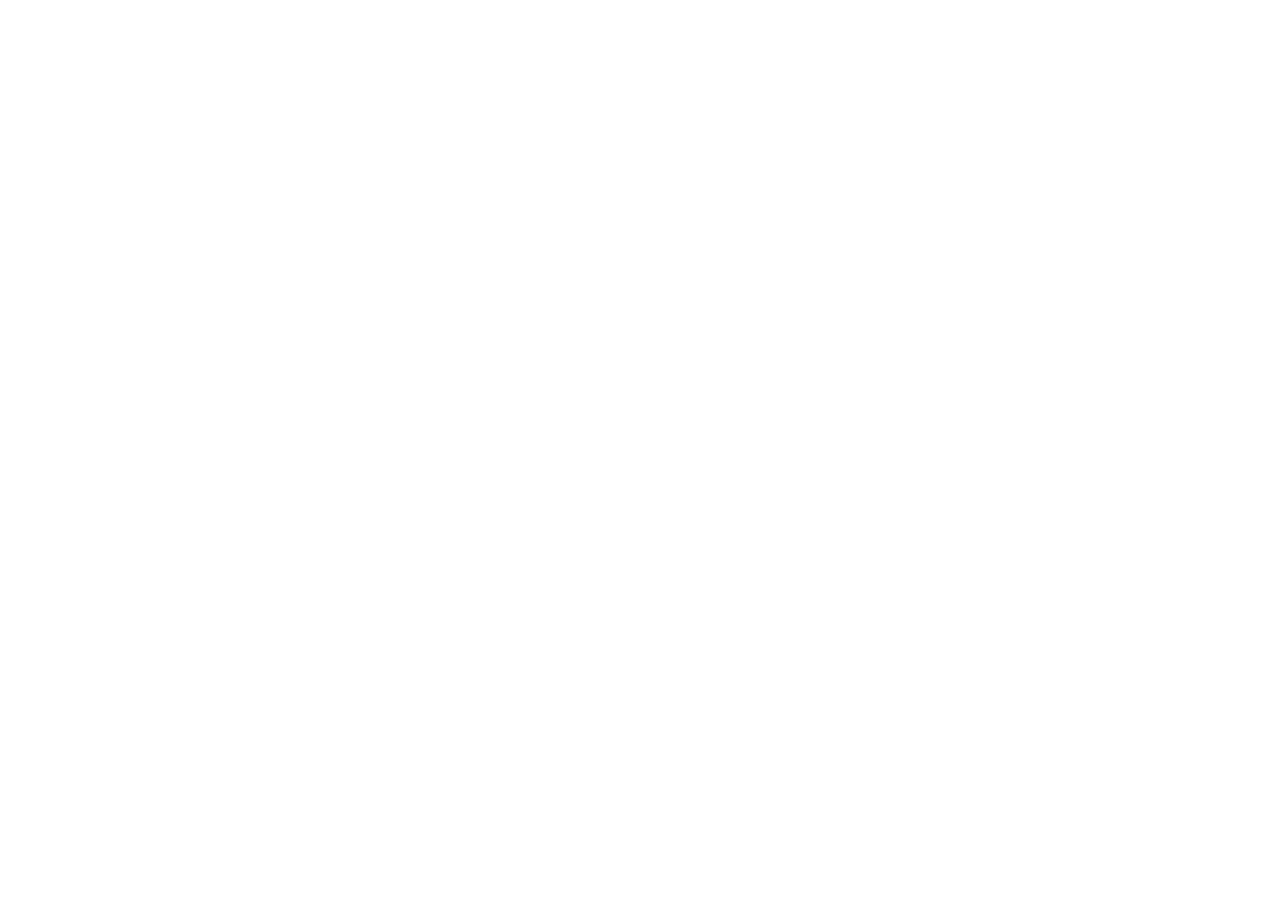
==== index.html @ c848bd88 "Use tech stack vite_react_shadcn_ts [skip gpt_engineer]" ====
<!DOCTYPE html>
<html lang="en">
  <head>
    <meta charset="UTF-8" />
    <meta name="viewport" content="width=device-width, initial-scale=1.0" />
    <title>scrollable-loveliness</title>
    <meta name="description" content="Lovable Generated Project" />
    <meta name="author" content="Lovable" />
    <meta property="og:image" content="/og-image.png" />
  </head>

  <body>
    <div id="root"></div>
    <!-- IMPORTANT: DO NOT REMOVE THIS SCRIPT TAG OR THIS VERY COMMENT! -->
    <script src="https://cdn.gpteng.co/gptengineer.js" type="module"></script>
    <script type="module" src="/src/main.tsx"></script>
  </body>
</html>
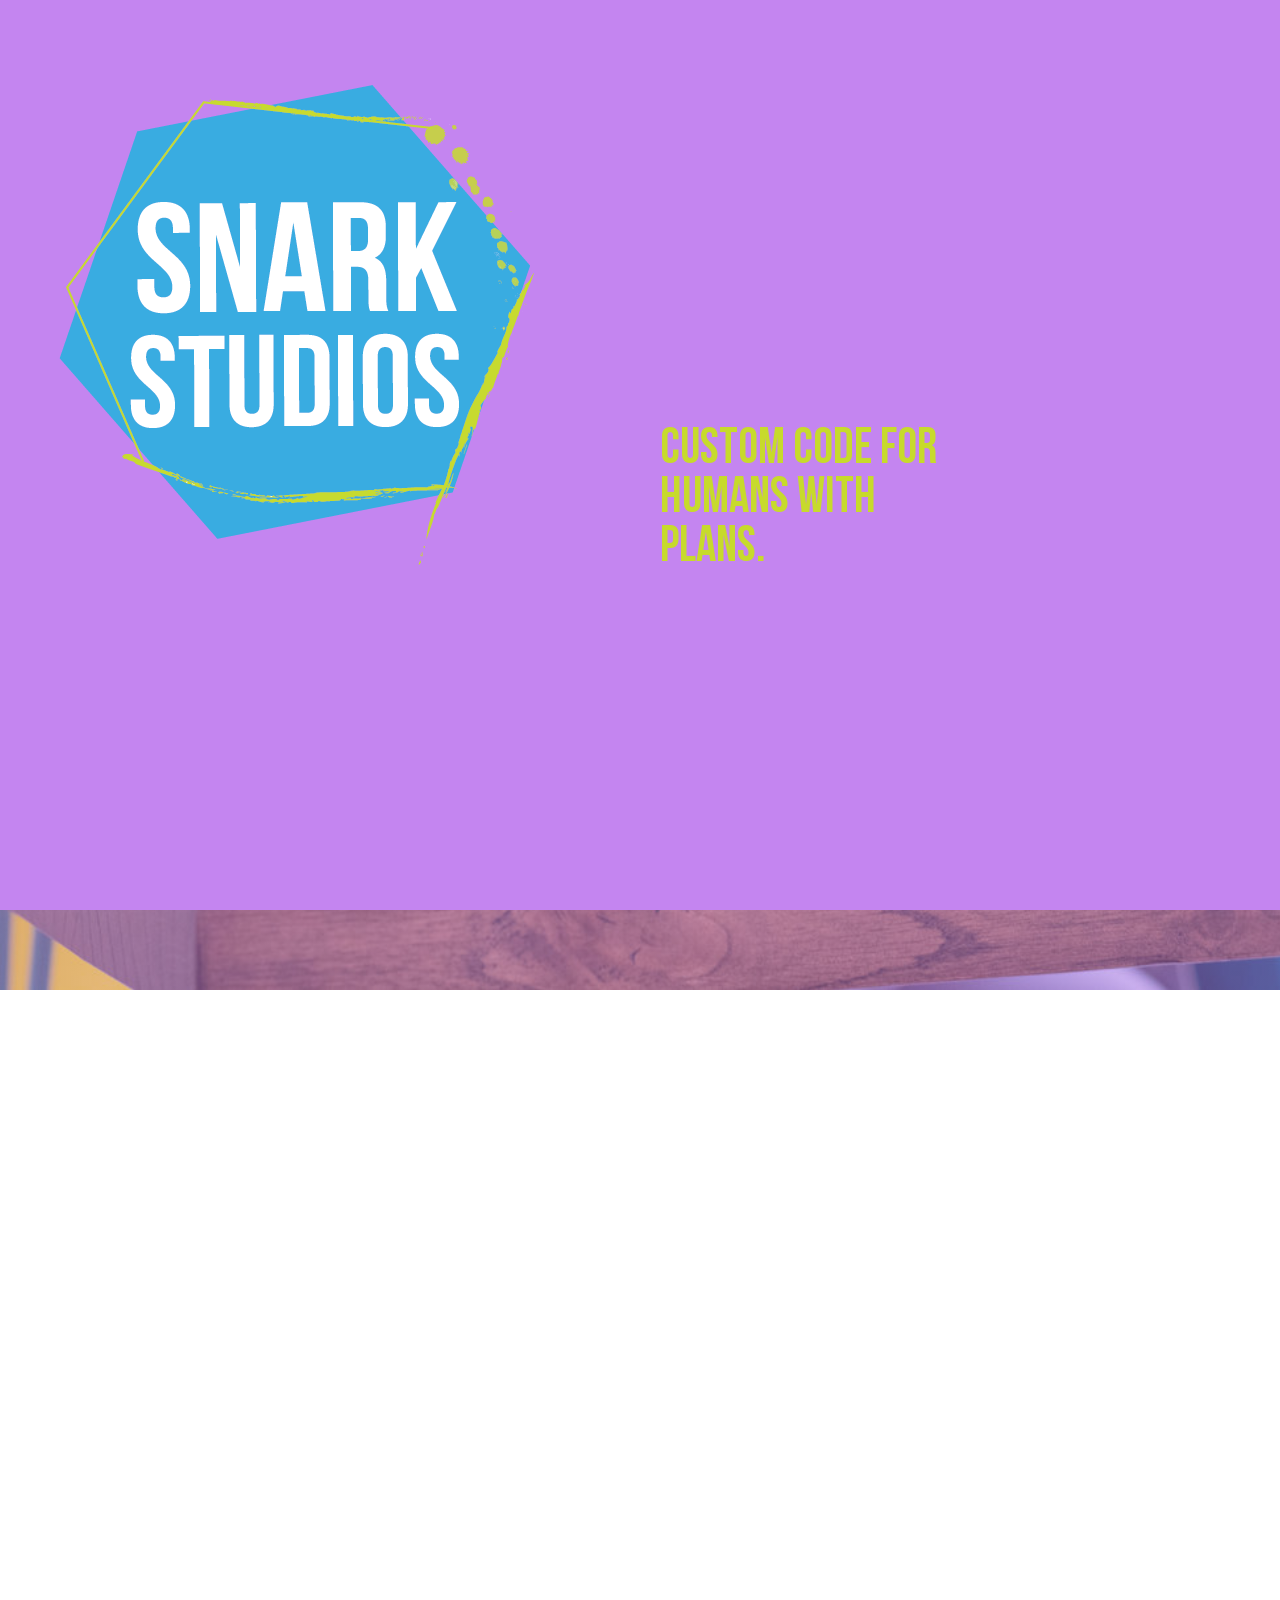
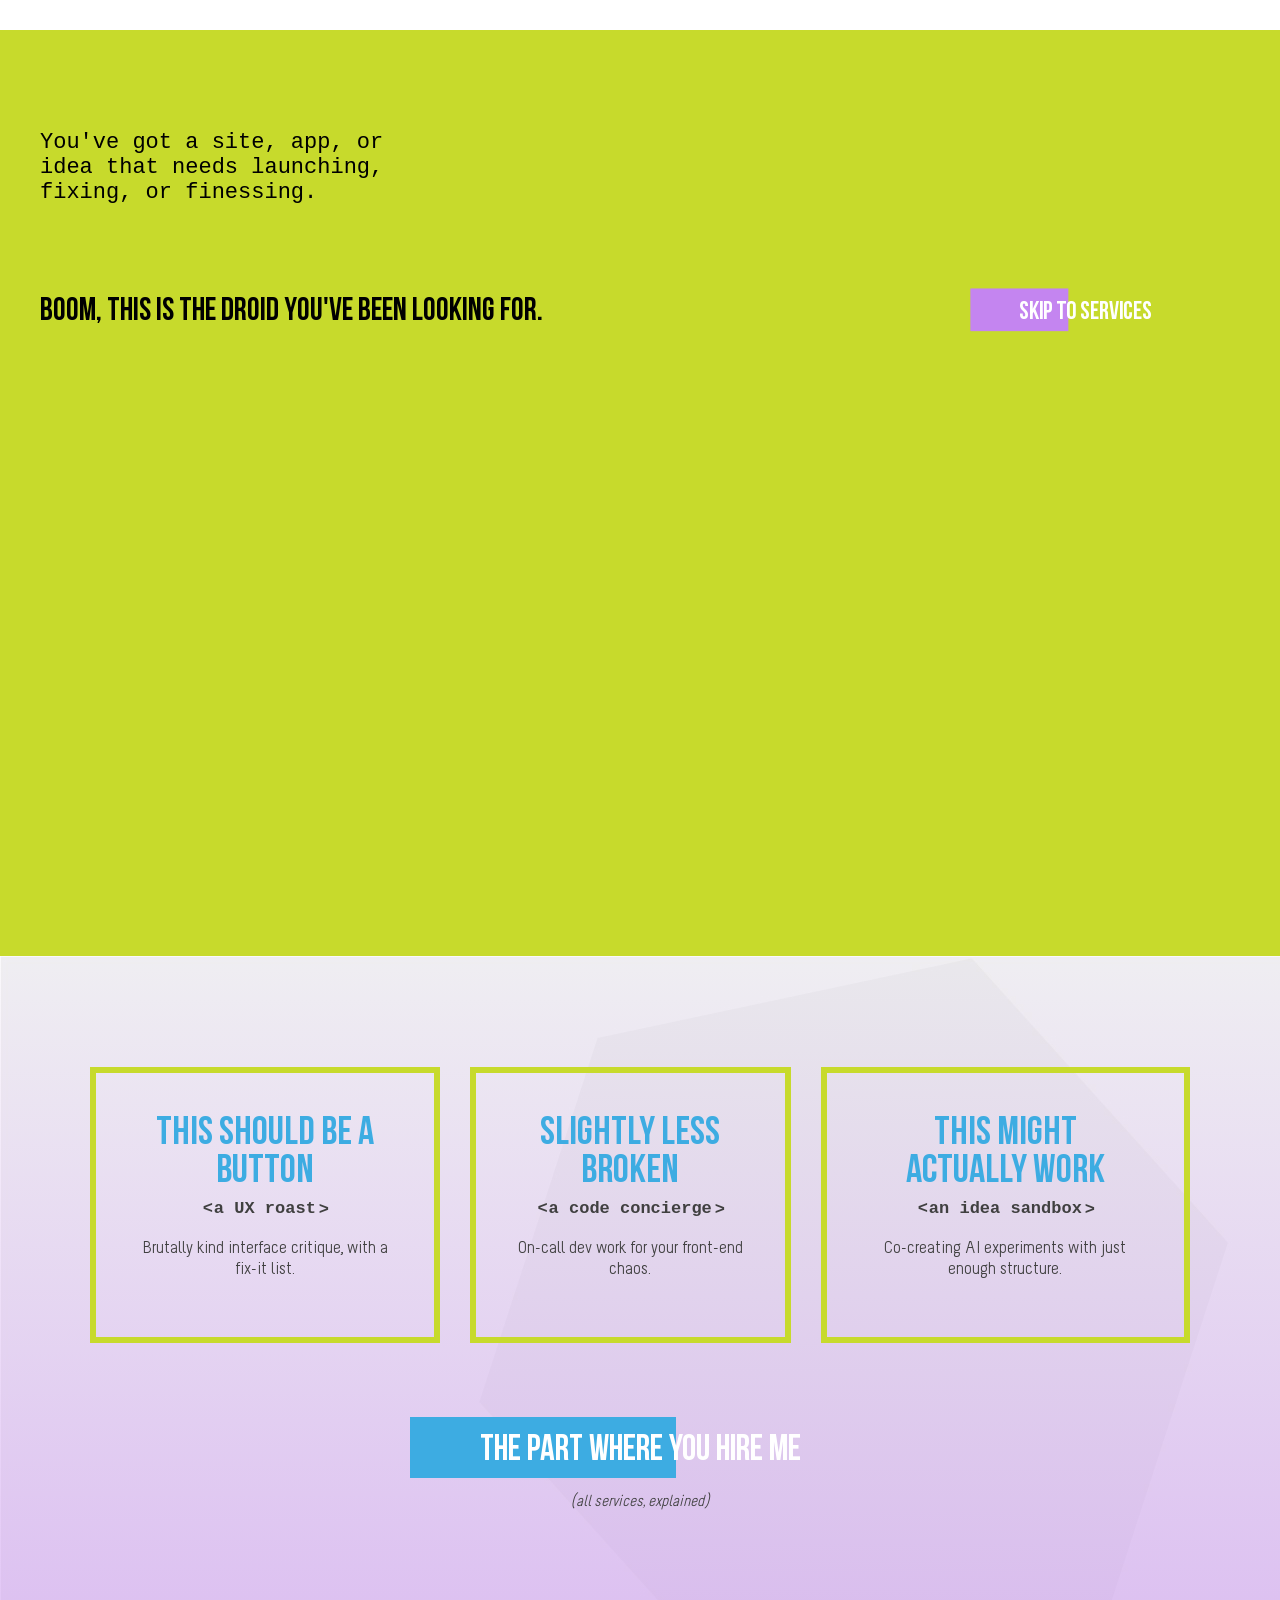
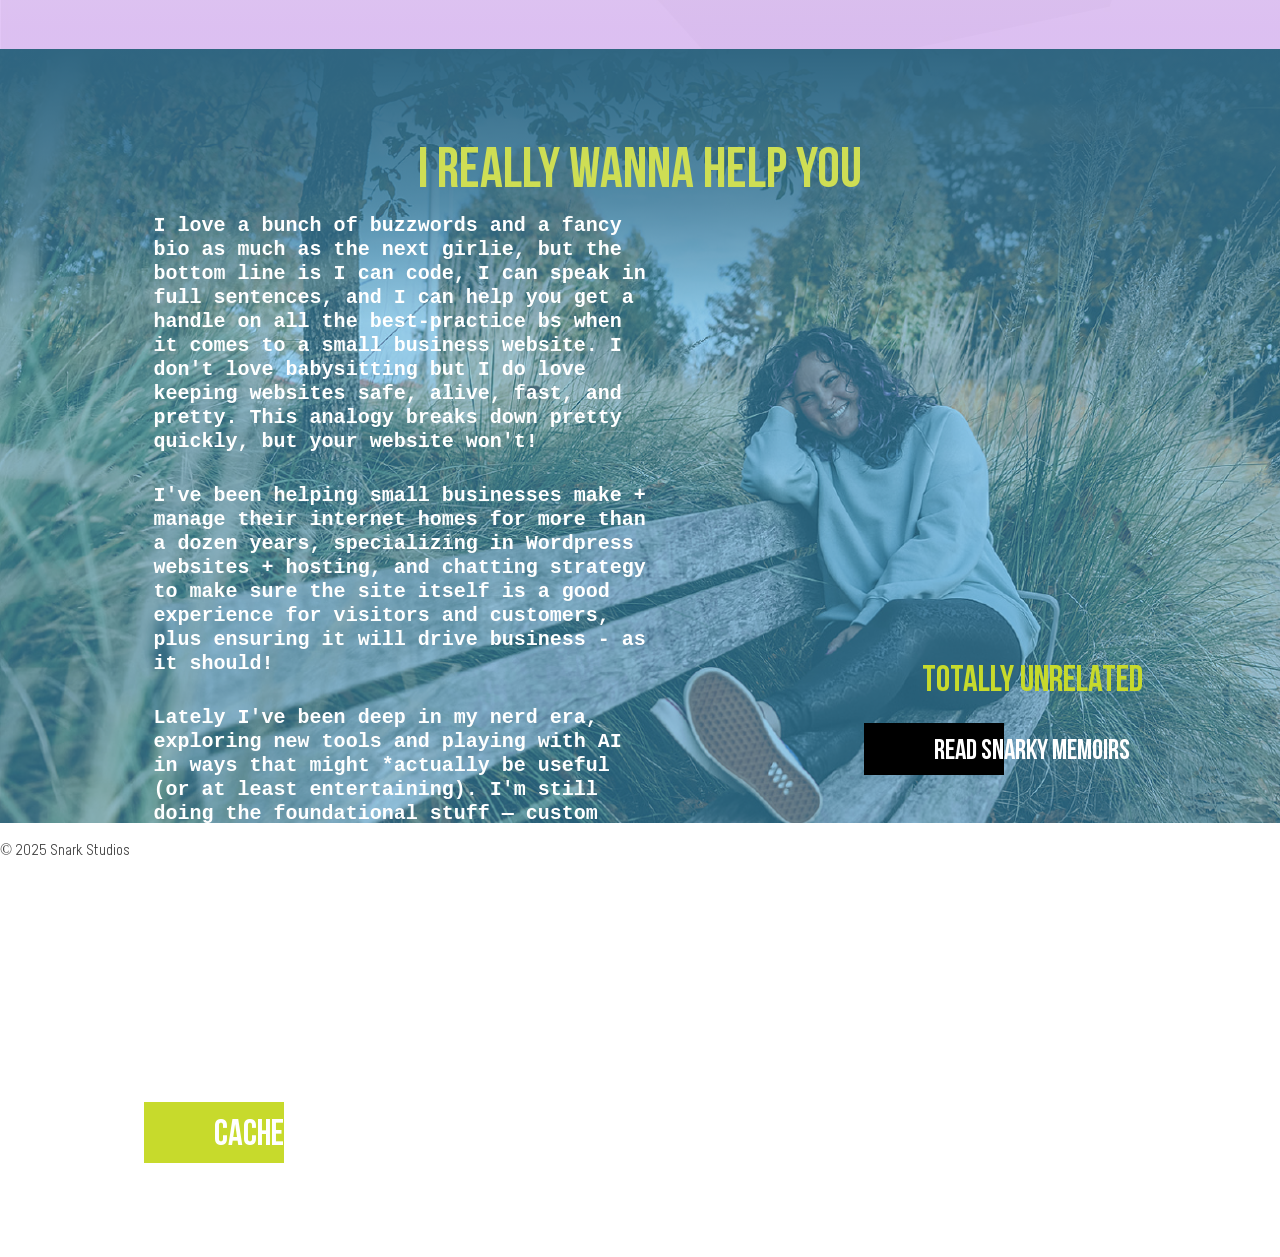
==== commit 35beebc9: "initial commit everything! all subpages, js, site-header parts, images, fonts" ====
--- a/index.html
+++ b/index.html
@@ -1,18 +1,143 @@
 <!DOCTYPE html>
 <html lang="en">
-  <head>
+
+<head>
     <meta charset="UTF-8" />
     <meta name="viewport" content="width=device-width, initial-scale=1.0" />
-    <title>scrollable-loveliness</title>
-    <meta name="description" content="Lovable Generated Project" />
-    <meta name="author" content="Lovable" />
-    <meta property="og:image" content="/og-image.png" />
-  </head>
+    <title>Snark Studios</title>
+    <link rel="stylesheet" href="style.css" />
+    <script type="module" src="/site-header.js"></script>
+    <script src="script.js"></script>
+</head>
 
-  <body>
-    <div id="root"></div>
-    <!-- IMPORTANT: DO NOT REMOVE THIS SCRIPT TAG OR THIS VERY COMMENT! -->
-    <script src="https://cdn.gpteng.co/gptengineer.js" type="module"></script>
-    <script type="module" src="/src/main.tsx"></script>
-  </body>
-</html>
+<body class="home">
+    <site-header></site-header>
+    <main id="ss-home" class="site-main" role="main">
+        <div class="hero">
+            <div class="section" id="ss-welcome">
+                <div class="inner">
+                    <img src="media/logo_main_lg.png">
+                    <h2>Custom code for humans with plans.</h2>
+                </div>
+            </div>
+            <div class="movie"></div>
+            <div class="elevator">
+                <h3>
+                    You've got a site, app, or idea that needs launching, fixing, or finessing.
+                </h3>
+                <div class="boom">boom, this IS the droid you've been looking for.
+                    <div class="button"><a class="ss-btn sm pink" href="#ss-services">skip to services</a></div>
+                </div>
+                <div class="bg-box">
+                    <p>The hard-slash-fun truth is that AI and increasingly efficient + smart workflow tools are making
+                        it
+                        SO EASY for
+                        non-developers to build almost whatever they want on the internet, and accomplish
+                        previously-very-specialized digital
+                        work, usually very quickly and inexpensively.</p>
+                    <p>I've been building websites and focusing on the WordPress environment for over a dozen years,
+                        happily
+                        helping a slew of
+                        small-business clients with development, hosting, and maintenance services.</p>
+                    <p>Now, I'm helping Ross in the stairwell, yelling about pivoting, while Bob Dylan sings about times
+                        a-changin' in the
+                        background. The projects we do may look slightly different, but the level of service remains the
+                        same. Snarky, sincere,
+                        spectacular. Alliteration, like the guac, may cost extra.</p>
+                </div>
+            </div>
+        </div>
+        <!-- end .hero -->
+        <div class="section fadeup-effect hex-bkgr" id="ss-services">
+            <div class="svc-container inner">
+                <div class="svc-box">
+                    <h3>this should be a button</h3>
+                    <h5>a UX roast</h5>
+                    <p>
+                        Brutally kind interface critique, with a fix-it
+                        list.
+                    </p>
+                </div>
+                <div class="svc-box">
+                    <h3>slightly less broken</h3>
+                    <h5>a code concierge</h5>
+                    <p>On-call dev work for your front-end chaos.</p>
+                </div>
+                <div class="svc-box">
+                    <h3>this might actually work</h3>
+                    <h5>an idea sandbox</h5>
+                    <p>
+                        Co-creating AI experiments with just enough
+                        structure.
+                    </p>
+                </div>
+            </div>
+            <div class="button">
+                <a class="ss-btn blue" href="services.html">The Part Where You Hire Me</a>
+                <p>(all services, explained)</p>
+            </div>
+        </div>
+        <!-- end #ss-services -->
+        <div class="section fadeup-effect" id="ss-about">
+            <div class="overlay top">
+                <div class="overlay bottom">
+                    <h2>I really wanna help you</h2>
+                    <div class="bio">
+                        <p>
+                            I love a bunch of buzzwords and a fancy bio as
+                            much as the next girlie, but the bottom line is
+                            I can code, I can speak in full sentences, and I
+                            can help you get a handle on all the
+                            best-practice bs when it comes to a small
+                            business website. I don't love babysitting but I
+                            do love keeping websites safe, alive, fast, and
+                            pretty. This analogy breaks down pretty quickly,
+                            but your website won't!
+                        </p>
+                        <p>
+                            I've been helping small businesses make + manage
+                            their internet homes for more than a dozen
+                            years, specializing in Wordpress websites +
+                            hosting, and chatting strategy to make sure the
+                            site itself is a good experience for visitors
+                            and customers, plus ensuring it will drive
+                            business - as it should!
+                        </p>
+                        <p>
+                            Lately I've been deep in my nerd era, exploring
+                            new tools and playing with AI in ways that might
+                            *actually be useful (or at least entertaining).
+                            I'm still doing the foundational stuff — custom
+                            code, maintenance, strategy — because solid
+                            websites are still the backbone of a good online
+                            presence.
+                        </p>
+                        <p>
+                            Whether you're chasing a weird idea, cleaning up
+                            a digital mess, or building something from
+                            scratch, I'd love to help make it make sense,
+                            and make it work. Holler!
+                        </p>
+                        <div class="button">
+                            <a class="ss-btn green" href="mailto:sara@snarkstudios.com">Cache Me Outside</a>
+                            <p>
+                                (let's talk about your weird little website)
+                            </p>
+                        </div>
+                    </div>
+                    <div class="aside">
+                        <h4>totally unrelated</h4>
+                        <a class="ss-btn black" href="https://snarkysara.substack.com" target="_blank">read snarky
+                            memoirs</a>
+                    </div>
+                </div>
+            </div>
+        </div>
+        <!-- end #ss-about -->
+    </main>
+    <footer>
+        <p>&copy; 2025 Snark Studios</p>
+    </footer>
+</body>
+
+</html>
--- a/style.css
+++ b/style.css
@@ -0,0 +1,2033 @@
+
+
+/*--------------------------------------------------------------
+>>> TABLE OF CONTENTS:
+----------------------------------------------------------------
+# Generic
+	- Normalize
+	- Box sizing
+# Base
+	- Typography
+	- Elements
+	- Links
+	- Forms
+## Layouts
+# Components
+	- Navigation
+	- Posts and pages
+	- Comments
+	- Widgets
+	- Media
+	- Captions
+	- Galleries
+# plugins
+	- Jetpack infinite scroll
+# Utilities
+	- Accessibility
+	- Alignments
+
+--------------------------------------------------------------*/
+
+/*--------------------------------------------------------------
+# Generic
+--------------------------------------------------------------*/
+
+/* Normalize
+--------------------------------------------- */
+
+/*! normalize.css v8.0.1 | MIT License | github.com/necolas/normalize.css */
+
+/* Document
+	 ========================================================================== */
+
+/**
+ * 1. Correct the line height in all browsers.
+ * 2. Prevent adjustments of font size after orientation changes in iOS.
+ */
+html {
+    line-height: 1.15;
+    -webkit-text-size-adjust: 100%;
+}
+
+/* Sections
+	 ========================================================================== */
+
+/**
+ * Remove the margin in all browsers.
+ */
+body {
+    margin: 0;
+}
+
+/**
+ * Render the `main` element consistently in IE.
+ */
+main {
+    display: block;
+}
+
+/**
+ * Correct the font size and margin on `h1` elements within `section` and
+ * `article` contexts in Chrome, Firefox, and Safari.
+ */
+h1 {
+    font-size: 2em;
+    margin: 0.67em 0;
+}
+
+/* Grouping content
+	 ========================================================================== */
+
+/**
+ * 1. Add the correct box sizing in Firefox.
+ * 2. Show the overflow in Edge and IE.
+ */
+hr {
+    box-sizing: content-box;
+    height: 0;
+    overflow: visible;
+}
+
+/**
+ * 1. Correct the inheritance and scaling of font size in all browsers.
+ * 2. Correct the odd `em` font sizing in all browsers.
+ */
+pre {
+    font-family: monospace, monospace;
+    font-size: 1em;
+}
+
+/* Text-level semantics
+	 ========================================================================== */
+
+/**
+ * Remove the gray background on active links in IE 10.
+ */
+a {
+    background-color: transparent;
+}
+
+/**
+ * 1. Remove the bottom border in Chrome 57-
+ * 2. Add the correct text decoration in Chrome, Edge, IE, Opera, and Safari.
+ */
+abbr[title] {
+    border-bottom: none;
+    text-decoration: underline;
+    text-decoration: underline dotted;
+}
+
+/**
+ * Add the correct font weight in Chrome, Edge, and Safari.
+ */
+b,
+strong {
+    font-weight: bolder;
+}
+
+/**
+ * 1. Correct the inheritance and scaling of font size in all browsers.
+ * 2. Correct the odd `em` font sizing in all browsers.
+ */
+code,
+kbd,
+samp {
+    font-family: monospace, monospace;
+    font-size: 1em;
+}
+
+/**
+ * Add the correct font size in all browsers.
+ */
+small {
+    font-size: 80%;
+}
+
+/**
+ * Prevent `sub` and `sup` elements from affecting the line height in
+ * all browsers.
+ */
+sub,
+sup {
+    font-size: 75%;
+    line-height: 0;
+    position: relative;
+    vertical-align: baseline;
+}
+
+sub {
+    bottom: -0.25em;
+}
+
+sup {
+    top: -0.5em;
+}
+
+/* Embedded content
+	 ========================================================================== */
+
+/**
+ * Remove the border on images inside links in IE 10.
+ */
+img {
+    border-style: none;
+}
+
+/* Forms
+	 ========================================================================== */
+
+/**
+ * 1. Change the font styles in all browsers.
+ * 2. Remove the margin in Firefox and Safari.
+ */
+button,
+input,
+optgroup,
+select,
+textarea {
+    font-family: inherit;
+    font-size: 100%;
+    line-height: 1.15;
+    margin: 0;
+}
+
+/**
+ * Show the overflow in IE.
+ * 1. Show the overflow in Edge.
+ */
+button,
+input {
+    overflow: visible;
+}
+
+/**
+ * Remove the inheritance of text transform in Edge, Firefox, and IE.
+ * 1. Remove the inheritance of text transform in Firefox.
+ */
+button,
+select {
+    text-transform: none;
+}
+
+/**
+ * Correct the inability to style clickable types in iOS and Safari.
+ */
+button,
+[type="button"],
+[type="reset"],
+[type="submit"] {
+    -webkit-appearance: button;
+}
+
+/**
+ * Remove the inner border and padding in Firefox.
+ */
+button::-moz-focus-inner,
+[type="button"]::-moz-focus-inner,
+[type="reset"]::-moz-focus-inner,
+[type="submit"]::-moz-focus-inner {
+    border-style: none;
+    padding: 0;
+}
+
+/**
+ * Restore the focus styles unset by the previous rule.
+ */
+button:-moz-focusring,
+[type="button"]:-moz-focusring,
+[type="reset"]:-moz-focusring,
+[type="submit"]:-moz-focusring {
+    outline: 1px dotted ButtonText;
+}
+
+/**
+ * Correct the padding in Firefox.
+ */
+fieldset {
+    padding: 0.35em 0.75em 0.625em;
+}
+
+/**
+ * 1. Correct the text wrapping in Edge and IE.
+ * 2. Correct the color inheritance from `fieldset` elements in IE.
+ * 3. Remove the padding so developers are not caught out when they zero out
+ *		`fieldset` elements in all browsers.
+ */
+legend {
+    box-sizing: border-box;
+    color: inherit;
+    display: table;
+    max-width: 100%;
+    padding: 0;
+    white-space: normal;
+}
+
+/**
+ * Add the correct vertical alignment in Chrome, Firefox, and Opera.
+ */
+progress {
+    vertical-align: baseline;
+}
+
+/**
+ * Remove the default vertical scrollbar in IE 10+.
+ */
+textarea {
+    overflow: auto;
+}
+
+/**
+ * 1. Add the correct box sizing in IE 10.
+ * 2. Remove the padding in IE 10.
+ */
+[type="checkbox"],
+[type="radio"] {
+    box-sizing: border-box;
+    padding: 0;
+}
+
+/**
+ * Correct the cursor style of increment and decrement buttons in Chrome.
+ */
+[type="number"]::-webkit-inner-spin-button,
+[type="number"]::-webkit-outer-spin-button {
+    height: auto;
+}
+
+/**
+ * 1. Correct the odd appearance in Chrome and Safari.
+ * 2. Correct the outline style in Safari.
+ */
+[type="search"] {
+    -webkit-appearance: textfield;
+    outline-offset: -2px;
+}
+
+/**
+ * Remove the inner padding in Chrome and Safari on macOS.
+ */
+[type="search"]::-webkit-search-decoration {
+    -webkit-appearance: none;
+}
+
+/**
+ * 1. Correct the inability to style clickable types in iOS and Safari.
+ * 2. Change font properties to `inherit` in Safari.
+ */
+::-webkit-file-upload-button {
+    -webkit-appearance: button;
+    font: inherit;
+}
+
+/* Interactive
+	 ========================================================================== */
+
+/*
+ * Add the correct display in Edge, IE 10+, and Firefox.
+ */
+details {
+    display: block;
+}
+
+/*
+ * Add the correct display in all browsers.
+ */
+summary {
+    display: list-item;
+}
+
+/* Misc
+	 ========================================================================== */
+
+/**
+ * Add the correct display in IE 10+.
+ */
+template {
+    display: none;
+}
+
+/**
+ * Add the correct display in IE 10.
+ */
+[hidden] {
+    display: none;
+}
+
+/* Box sizing
+--------------------------------------------- */
+
+/* Inherit box-sizing to more easily change it's value on a component level.
+@link http://css-tricks.com/inheriting-box-sizing-probably-slightly-better-best-practice/ */
+*,
+*::before,
+*::after {
+    box-sizing: inherit;
+}
+
+html {
+    box-sizing: border-box;
+}
+
+/*--------------------------------------------------------------
+# Base
+--------------------------------------------------------------*/
+
+/* Typography
+--------------------------------------------- */
+body,
+button,
+input,
+select,
+optgroup,
+textarea {
+    color: #404040;
+    font-family: -apple-system, BlinkMacSystemFont, "Segoe UI", Roboto, Oxygen-Sans, Ubuntu, Cantarell, "Helvetica Neue", sans-serif;
+    font-size: 1rem;
+    line-height: 1.5;
+}
+
+@font-face {
+    font-family: Bebas;
+    src: url('media/BebasNeue.svg') format('svg'),
+        /* Legacy iOS */
+        url('media/BebasNeue.woff') format('woff'),
+        /* Pretty Modern Browsers */
+        url('media/BebasNeue.woff2') format('woff2'),
+        /* Super Modern Browsers */
+        url('media/BebasNeue.ttf') format('truetype');
+    /* Safari, Android, iOS */
+}
+
+@font-face {
+    font-family: Melbourne;
+    src: url('media/Melbourne.svg') format('svg'),
+        /* Legacy iOS */
+        url('media/Melbourne.woff') format('woff'),
+        /* Pretty Modern Browsers */
+        url('media/Melbourne.woff2') format('woff2'),
+        /* Super Modern Browsers */
+        url('media/Melbourne.ttf') format('truetype');
+    /* Safari, Android, iOS */
+}
+
+h1,
+h2,
+h3,
+h4,
+h5,
+h6 {
+    clear: both;
+    font-weight: normal;
+}
+
+h1 {
+    font-family: 'Bebas';
+    color: #000;
+    font-size: 60px;
+}
+
+h2 {
+    font-family: 'Bebas';
+    font-size: 24px;
+    font-size: 2.2rem;
+    color: #3dace2;
+}
+
+h3 {
+    font-family: 'Bebas';
+    font-size: 22px;
+    font-size: 2.2rem;
+    color: #000;
+    line-height: 1.45;
+}
+
+h3.protected-subheader {
+    font-size: 21px;
+    max-width: 500px;
+    line-height: 1.2;
+    text-align: center;
+    margin: 70px auto;
+}
+
+h4 {
+    font-family: 'Bebas';
+    color: #3dace2;
+    font-size: 40px;
+}
+
+h5 {
+    font-family: 'Courier', Courier, monospace;
+}
+
+h6 {
+    font-family: Courier;
+    color: #3dace2;
+    font-size: 15px;
+    font-weight: 600;
+}
+
+p {
+    margin-bottom: 1.5em;
+    font-family: 'Melbourne';
+}
+
+dfn,
+cite,
+em,
+i {
+    font-style: italic;
+}
+
+blockquote {
+    margin: 0 1.5em;
+}
+
+address {
+    margin: 0 0 1.5em;
+}
+
+pre {
+    background: #eee;
+    font-family: "Courier 10 Pitch", courier, monospace;
+    line-height: 1.6;
+    margin-bottom: 1.6em;
+    max-width: 100%;
+    overflow: auto;
+    padding: 1.6em;
+}
+
+code,
+kbd,
+tt,
+var {
+    font-family: monaco, consolas, "Andale Mono", "DejaVu Sans Mono", monospace;
+}
+
+abbr,
+acronym {
+    border-bottom: 1px dotted #666;
+    cursor: help;
+}
+
+mark,
+ins {
+    background: #fff9c0;
+    text-decoration: none;
+}
+
+big {
+    font-size: 125%;
+}
+
+/* Elements
+--------------------------------------------- */
+body {
+    background: #fff;
+    font-family: 'Melbourne';
+}
+
+hr {
+    background-color: #c485f0;
+    margin: 40px 0 70px;
+    height: 3px;
+    box-shadow: 0 4px 6px 1px rgba(0, 0, 0, 0.3);
+}
+
+ul,
+ol {
+    margin: 0 0 1.5em 3em;
+}
+
+ul {
+    list-style: disc;
+}
+
+ol {
+    list-style: decimal;
+}
+
+li>ul,
+li>ol {
+    margin-bottom: 0;
+    margin-left: 1.5em;
+}
+
+dt {
+    font-weight: 700;
+}
+
+dd {
+    margin: 0 1.5em 1.5em;
+}
+
+/* Make sure embeds and iframes fit their containers. */
+embed,
+iframe,
+object {
+    max-width: 100%;
+}
+
+img {
+    height: auto;
+    max-width: 100%;
+}
+
+figure {
+    margin: 1em 0;
+}
+
+table {
+    margin: 0 0 1.5em;
+    width: 100%;
+}
+
+/* Links + Buttons
+--------------------------------------------- */
+a {
+    color: #3dace2;
+    text-decoration: none;
+}
+
+a:hover,
+a:focus,
+a:active {
+    text-decoration: none;
+}
+
+a:focus {
+    outline: thin dotted;
+}
+
+a:hover,
+a:active {
+    outline: 0;
+}
+
+a,
+button,
+input:focus,
+input[type="button"],
+input[type="reset"],
+input[type="submit"],
+textarea:focus,
+.button,
+.front-page .overlay,
+.gallery img,
+.site-header {
+    -webkit-transition: all 0.3s ease-in-out;
+    -moz-transition: all 0.3s ease-in-out;
+    -ms-transition: all 0.3s ease-in-out;
+    -o-transition: all 0.3s ease-in-out;
+    transition: all 0.3s ease-in-out;
+}
+
+.ss-btn {
+    -webkit-transition: all 0.3s ease-in-out;
+    -moz-transition: all 0.3s ease-in-out;
+    -ms-transition: all 0.3s ease-in-out;
+    -o-transition: all 0.3s ease-in-out;
+    transition: all 0.3s ease-in-out;
+    background-color: transparent;
+    padding: 10px 40px 8px;
+    display: inline-block;
+    position: relative;
+    font-family: Bebas;
+    font-size: 36px;
+    line-height: 33px;
+    color: #fff;
+    position: relative;
+    z-index: 1;
+    margin: 30px 20px;
+    opacity: 1;
+}
+
+.ss-btn:after {
+    content: '';
+    position: absolute;
+    background-color: #3dace2;
+    height: 61px;
+    width: 140px;
+    left: -30px;
+    top: -6px;
+    z-index: -1;
+    transition: all .3s ease-in;
+}
+
+.ss-btn:hover:after {
+    left: 24px;
+    width: 92%;
+    transition: all .3s ease-in;
+}
+
+.ss-btn a {
+    color: #000;
+}
+
+.ss-btn.sm {
+    transform: scale(0.7);
+}
+
+.ss-btn.green:after {
+    background-color: #c7da2c;
+}
+
+.ss-btn.pink,
+.ss-btn.blue,
+.ss-btn.green {
+    color: #fff;
+}
+
+.ss-btn.pink:after {
+    background-color: #c485f0;
+}
+
+.ss-btn.green:hover:after {
+    left: 24px;
+    width: 92%;
+}
+
+.ss-btn.black:after {
+    background-color: #000;
+    height: 52px;
+    top: -4px;
+}
+
+.ss-btn:focus {
+    color: #fff;
+}
+
+.ss-btn:hover,
+.ss-btn:active,
+.ss-btn:visited {
+    color: #fff;
+}
+
+.button p {
+    text-align: center; 
+    font-style: italic;
+}
+
+.smaller {
+    font-size: 24px;
+    padding: 12px 25px 10px;
+}
+
+/* image link / hover */
+
+.ss-img img {
+    -webkit-transition: all 0.3s ease-in-out;
+    -moz-transition: all 0.3s ease-in-out;
+    -ms-transition: all 0.3s ease-in-out;
+    -o-transition: all 0.3s ease-in-out;
+    transition: all 0.3s ease-in-out;
+}
+
+.ss-img img:hover {
+    filter: grayscale(100%);
+}
+
+
+/* Forms
+--------------------------------------------- */
+
+input[type="button"],
+input[type="reset"] {
+    border: 1px solid;
+    border-color: #ccc #ccc #bbb;
+    border-radius: 3px;
+    background: #e6e6e6;
+    color: rgba(0, 0, 0, 0.8);
+    line-height: 1;
+    padding: 0.6em 1em 0.4em;
+}
+
+input[type="text"],
+input[type="email"],
+input[type="url"],
+input[type="password"],
+input[type="search"],
+input[type="number"],
+input[type="tel"],
+input[type="range"],
+input[type="date"],
+input[type="month"],
+input[type="week"],
+input[type="time"],
+input[type="datetime"],
+input[type="datetime-local"],
+input[type="color"],
+textarea {
+    color: #111;
+    border: none;
+    border-radius: 0px;
+    padding: 7px;
+}
+
+input[type="text"]:focus,
+input[type="email"]:focus,
+input[type="url"]:focus,
+input[type="password"]:focus,
+input[type="search"]:focus,
+input[type="number"]:focus,
+input[type="tel"]:focus,
+input[type="range"]:focus,
+input[type="date"]:focus,
+input[type="month"]:focus,
+input[type="week"]:focus,
+input[type="time"]:focus,
+input[type="datetime"]:focus,
+input[type="datetime-local"]:focus,
+input[type="color"]:focus,
+textarea:focus {
+    color: #111;
+    border: 1px solid #c485f0;
+    opacity: 100%;
+    background-color: #ede5f9;
+}
+
+select {
+    border: 1px solid #ccc;
+}
+
+textarea {
+    width: 100%;
+}
+
+input,
+select,
+textarea {
+    background-color: #b5b6b7;
+    opacity: 10%;
+    border: none;
+    border-radius: 0;
+    color: #000;
+    font-family: Melbourne, sans-serif;
+    font-size: 20px;
+    font-size: 2rem;
+    -webkit-font-smoothing: antialiased;
+    font-weight: 400;
+    line-height: 1.5;
+    padding: 20px;
+    width: 100%;
+}
+
+input[type="submit"] {
+    width: unset;
+}
+
+input[type="submit"]:hover {
+    cursor: pointer;
+    background-color: #c485f0;
+}
+
+
+
+/* Navigation
+--------------------------------------------- */
+#masthead {
+    position: relative;
+}
+
+.main-header {
+    position: fixed;
+    width: 100%;
+    z-index: 999;
+    top: 0;
+    opacity: 0;
+    pointer-events: none;
+    background: rgb(255 255 255 / 70%);
+    border-bottom: 3px solid #cede54;
+    box-shadow: 2px 4px 9px 1px #b5b6b7;
+    transition: opacity .5s ease-in .2s;
+}
+
+.home .main-header.visible {
+    transition: opacity .5s ease-in .2s;
+    opacity: 1;
+    pointer-events: auto;
+}
+
+.main-header .container {
+    display: flex;
+    flex-direction: row;
+    justify-content: space-between;
+    align-items: center;
+    max-width: 1200px;
+    margin: auto;
+    padding: 0 20px;
+}
+
+.main-header .site-branding {
+    max-width: 90px;
+}
+
+.site-branding img {
+    padding: 7px;
+    vertical-align: middle;
+}
+
+.main-navigation ul {
+    display: flex;
+    gap: 20px;
+    list-style: none;
+    margin: 0;
+    padding-left: 0;
+    font-family: 'Bebas';
+    font-size: 26px;
+    letter-spacing: .5px;
+}
+
+.main-navigation ul ul {
+    box-shadow: 0 3px 3px rgba(0, 0, 0, 0.2);
+    float: left;
+    position: absolute;
+    top: 100%;
+    left: -999em;
+    z-index: 99999;
+}
+
+.main-navigation ul ul ul {
+    left: -999em;
+    top: 0;
+}
+
+.main-navigation ul ul li:hover>ul,
+.main-navigation ul ul li.focus>ul {
+    display: block;
+    left: auto;
+}
+
+.main-navigation ul ul a {
+    width: 200px;
+}
+
+.main-navigation ul li:hover>ul,
+.main-navigation ul li.focus>ul {
+    left: auto;
+}
+
+.main-navigation li {
+    position: relative;
+    padding: 5px 0px;
+}
+
+.main-navigation li#menu-item-22 {
+    padding: 5px 20px 5px;
+    background: #3dace2;
+}
+
+.main-navigation li#menu-item-22 a {
+    color: #fff;
+}
+
+.main-navigation a {
+    display: block;
+    text-decoration: none;
+    position: relative;
+}
+
+.main-navigation a:hover {
+    transform: translatey(14px);
+}
+
+/* Small menu. */
+.menu-toggle,
+.main-navigation.toggled ul {
+    display: block;
+}
+
+@media screen and (min-width: 37.5em) {
+
+    .menu-toggle {
+        display: none;
+    }
+}
+
+.site-main .comment-navigation,
+.site-main .posts-navigation,
+.site-main .post-navigation {
+    margin: 0 0 1.5em;
+}
+
+.comment-navigation .nav-links,
+.posts-navigation .nav-links,
+.post-navigation .nav-links {
+    display: flex;
+}
+
+.comment-navigation .nav-previous,
+.posts-navigation .nav-previous,
+.post-navigation .nav-previous {
+    flex: 1 0 50%;
+}
+
+.comment-navigation .nav-next,
+.posts-navigation .nav-next,
+.post-navigation .nav-next {
+    text-align: end;
+    flex: 1 0 50%;
+}
+
+/* Posts and pages
+--------------------------------------------- */
+
+.page-content,
+.entry-content,
+.entry-summary {
+    margin: 1.5em 0 0;
+}
+
+header.entry-header {
+    background-color: #cede54;
+    padding: 30px 0 0;
+    height: 300px;
+}
+
+.site-main .entry-content {
+    margin: 70px auto;
+}
+
+.site-main h5 {
+    max-width: 400px;
+    margin: auto;
+    text-align: center;
+    font-size: 19px;
+    line-height: 1.2;
+}
+
+/* Media
+--------------------------------------------- */
+
+
+/* Make sure logo link wraps around logo image. */
+.custom-logo-link {
+    display: inline-block;
+}
+
+/*--------------------------------------------------------------
+# Utilities
+--------------------------------------------------------------*/
+
+.ss-flex-row {
+    display: flex;
+    flex-direction: row;
+}
+
+.ss-flex-col {
+    display: flex;
+    flex-direction: column;
+}
+
+.overlay {
+    position: absolute;
+    top: 0;
+    left: 0;
+    width: 100%;
+    height: 100%;
+}
+
+.bebas {
+    font-family: 'Bebas';
+    font-weight: normal;
+}
+
+.blue {
+    color: #3dace2;
+}
+
+.green {
+    color: #c7da2c;
+}
+
+.pink {
+    color: #c485f0;
+}
+
+.blk-txt {
+    color: #000 !important;
+}
+
+.center {
+    text-align: center;
+}
+
+.mini-p {
+    max-width: 600px;
+    margin: auto;
+}
+
+.hex-bkgr {
+    background: url('media/bkgr-light-hex.jpg');
+    background-repeat: no-repeat;
+    background-size: cover;
+    background-size: cover;
+    background-repeat: no-repeat;
+}
+
+
+/* Current Clients Banner */
+
+.current-clients {
+    padding: 90px 20px 100px;
+    background-color: #c7da2c;
+    text-align: center;
+}
+
+.current-clients h3 {
+    display: inline;
+    padding-right: 30px;
+    font-size: 2.8rem;
+}
+
+.current-clients a.ss-btn {
+    vertical-align: super;
+}
+
+.current-clients .ss-btn:after {
+    width: 197px;
+}
+
+.current-clients .ss-btn:hover:after {
+    width: 97%;
+}
+
+.current-clients p {
+    max-width: 600px;
+    margin: auto;
+    font-family: 'Courier';
+    font-size: 12px;
+}
+
+.current-clients p a {
+    vertical-align: unset;
+    text-decoration: underline;
+}
+
+
+
+/* Titles
+--------------------------------------------- */
+
+.archive-description .entry-title,
+.archive-title,
+.author-box-title {
+    font-size: 24px;
+    font-size: 2.4rem;
+    margin-bottom: 10px;
+}
+
+.entry-title {
+    font-size: 70px;
+    font-size: 7.4rem;
+    color: #3dace2;
+}
+
+article.page .entry-title {
+    margin-top: 190px;
+    margin-bottom: 0;
+    text-align: center;
+}
+
+.entry-title a,
+.sidebar .widget-title a {
+    color: #000;
+    text-decoration: none;
+}
+
+.entry-title a:hover,
+.entry-title a:focus {
+    color: #e17fb3;
+}
+
+/* Alignments
+--------------------------------------------- */
+.alignleft {
+
+    /*rtl:ignore*/
+    float: left;
+
+    /*rtl:ignore*/
+    margin-right: 1.5em;
+    margin-bottom: 1.5em;
+}
+
+.alignright {
+
+    /*rtl:ignore*/
+    float: right;
+
+    /*rtl:ignore*/
+    margin-left: 1.5em;
+    margin-bottom: 1.5em;
+}
+
+.aligncenter {
+    clear: both;
+    display: block;
+    margin-left: auto;
+    margin-right: auto;
+    margin-bottom: 1.5em;
+}
+
+
+.inner {
+    clear: both;
+    margin: 0 auto;
+    max-width: 1100px;
+    word-wrap: break-word;
+}
+
+
+
+/* Custom Pages
+--------------------------------------------- 
+	- Home
+	--------------------------------------------- */
+
+#ss-welcome {
+    padding: 80px 20px 20px;
+    background-color: #fff;
+  transition: background-color .2s ease-in;
+}
+
+#ss-welcome .inner {
+    max-width: 1200px;
+    opacity: 0;
+    transition: opacity 1.1s ease-in;
+    position: relative;
+    min-height:90vh;
+}
+
+/* Visible states triggered via JS */
+#ss-welcome.hero-bg-loaded {
+  background-color: #c485f0;
+}
+
+.hero-content-visible {
+  opacity: 1 !important;
+  transition: opacity 1s ease-in;
+}
+
+.page-content-visible {
+  opacity: 1 !important;
+  transition: opacity 1s ease-in;
+}
+
+#ss-welcome h2 {
+    margin: 20px; 
+    font-size: 50px;
+    line-height: .98;
+    position: absolute;
+    top: 40%;
+    left: 50%;
+    color: #c7da2c;
+    max-width: 300px;
+    transition: opacity 1s ease-in .4s; /* TODO: update so it fades in sep from logo */
+}
+
+.hero .movie {
+    height: 80vh;
+    width: 100vw;
+    background: linear-gradient(#c485f0de, #c485f073 50%), url("media/whatever.jpg");
+  background-attachment: fixed; 
+  background-repeat: no-repeat; 
+  background-size: cover; 
+  background-position-x: center; 
+  background-position-y: 90px; /* // Show the bottom of the image - put 0 to start at the top --> This is what JS will update when the page is scrolled */
+}
+
+.elevator {
+    background-color: #c7da2c;
+    padding: 80px 20px 100px;
+}
+.elevator h3 {
+font-family: Courier;
+    font-size: 22px;
+    line-height: 25px;
+    max-width: 400px;
+    margin: 20px;
+}
+
+.elevator .boom {
+    display: flex;
+    flex-direction: row;
+    justify-content: space-between;
+    align-items: center;
+    color: #000;
+    margin: 50px 20px;
+    font-family: bebas;
+    font-size: 32px;
+    line-height: .98;
+}
+.elevator .bg-box {
+    position: relative;
+    color: #000;
+    font-family: Melbourne;
+    font-size: 20px;
+    padding: 30px 40px;
+    max-width:800px;
+}
+.elevator .bg-box {
+  opacity: 0;
+  transition: opacity 0.6s ease, transform 0.6s ease;
+  transform: translateX(-100px);
+}
+.elevator .bg-box p {
+    position: relative;
+    z-index: 0;
+}
+.elevator .bg-box:before {
+    position: absolute;
+    content: ''; 
+    width: 110%;
+    height: 450px;
+    top: 0;
+    left: -30px;
+    background-color: #3dace2;
+    z-index: 0;
+}
+
+
+#ss-services {
+    padding: 100px 20px;
+    display: flex;
+    flex-direction: column;
+    align-items: center;
+    justify-content: center;
+    min-height: 77vh;
+}
+
+#ss-services .svc-container {
+    display: flex;
+    flex-direction: row;
+    flex-wrap: nowrap;
+    justify-content: center;
+    align-items: center;
+    gap: 30px;
+    margin-bottom: 50px;
+}
+#ss-services.hex-bkgr {
+    background: linear-gradient(rgb(196 133 240 / 2%), rgb(196 133 240 / 45%) 97%), url(media/bkgr-light-hex.jpg);
+}
+
+.svc-container .svc-box {
+    flex-grow: 1;
+    text-align: center;
+    border: 6px solid #c7da2c;
+    padding: 30px 40px;
+    transition: all .3s ease-in;
+    position: relative;
+}
+
+.svc-box:hover {
+    box-shadow: 13px 15px 8px rgb(177 95 208 / 50%);
+    transition: all .3s ease-in;
+    cursor: pointer;
+}
+
+.svc-box h3 {
+    font-family: 'BEBAS';
+    color: #3dace2;
+    font-size: 40px;
+    margin: 10px;
+    line-height: .95em;
+}
+
+.svc-box h5 {
+    font-family: courier;
+    font-size: 17px;
+    font-weight: bold;
+    margin: 0 auto;
+    position: relative;
+    width: fit-content;
+}
+
+.svc-box h5:before {
+    position: absolute;
+    content: '<';
+    left: -11px;
+}
+
+.svc-box h5:after {
+    position: absolute;
+    content: '>';
+    right: -13px;
+    top: 1px;
+}
+
+.svc-box p {
+    font-size: 18px;
+    line-height: 21px;
+}
+
+#ss-services .ss-btn {
+    margin-bottom: 0;
+}
+#ss-services .ss-btn:after {
+    width: 266px;
+}
+#ss-services .ss-btn:hover:after {
+    width: 95%;
+}
+
+#ss-about {
+    background: url('media/sara-parkbench.jpg');
+    background-color: #3dabe27b;
+    background-repeat: no-repeat;
+    background-size: cover;
+    background-position: center right;
+    position: relative;
+    min-height: 86vh;
+}
+
+#ss-about .overlay.bottom {
+    background: rgba(61, 171, 226, 0.5);
+}
+
+#ss-about .overlay.top {
+    background: linear-gradient(to bottom, rgba(35, 31, 32, 0.99) 0%,
+            rgba(35, 31, 32, 0.6) 20%,
+            rgba(35, 31, 32, 0) 35%,
+            rgba(35, 31, 32, 0) 100%)
+}
+
+#ss-about h2 {
+    text-align: center;
+    color: #cede54;
+    font-size: 3.5rem;
+    line-height: 2.8rem;
+    margin: 100px 0 0;
+}
+
+#ss-about .bio {
+    max-width: 500px;
+    width: 100%;
+    margin-left: 12%;
+}
+
+#ss-about .bio p {
+    font-family: 'Courier New';
+    font-weight: bold;
+    font-size: 20px;
+    color: #fff;
+    line-height: 1.2;
+}
+
+#ss-about .aside {
+    position: absolute;
+    margin: 10px 90px 20px 30px;
+    right: 0;
+    bottom: 0;
+}
+
+#ss-about .aside h4 {
+    margin: 0;
+    text-align: center;
+    color: #c7da2c;
+    font-size: 36px;
+    line-height: 32px;
+}
+
+#ss-about .aside .ss-btn {
+    font-size: 28px;
+    line-height: 28px;
+}
+
+#ss-about .aside .ss-btn:after {
+    height: 52px;
+    top: -4px;
+}
+
+
+/* Custom Pages: About page */
+
+#ss-page-about .entry-content {
+    max-width: 1200px;
+    margin: auto;
+    padding-top: 70px;
+}
+
+#page-about .entry-header {
+    text-align: right;
+    margin-right: 18%;
+}
+
+.ab-container {
+    display: flex;
+    position: relative;
+    justify-content: space-around;
+    flex-direction: row;
+    align-items: flex-start;
+    gap: 60px;
+    padding: 0 20px;
+}
+
+.ab-container .ab-pic {
+    max-width: 500px;
+    width: 55%;
+    margin-top: -160px;
+}
+
+.ab-headers {
+    width: 40%;
+}
+
+.ab-headers h5 {
+    font-size: 18px;
+}
+
+.ab-headers .ss-btn {
+    color: #000;
+}
+
+
+
+/* Custom Pages
+--------------------------------------------- 
+	- Portfolio page + layouts 
+	--------------------------------------------- */
+
+#ss-page-portfolio .entry-content {
+    max-width: 1200px;
+}
+
+#ss-page-portfolio h6 {
+    max-width: 500px;
+    margin: auto;
+    text-align: center;
+    padding: 30px 0;
+}
+
+.projects-container {
+    margin: auto;
+    padding: 30px 20px 0;
+    color: #2d2d2d;
+}
+
+
+@media(max-width:700px) {
+    .project-img {
+        padding-right: 0 !important;
+        width: 100%;
+    }
+
+    .project-img img {
+        max-width: 100%;
+    }
+
+    .project-info {
+        width: 100%;
+    }
+}
+
+.project-box {
+    display: flex;
+    flex-direction: row;
+    align-items: center;
+    margin-bottom: 50px;
+}
+
+.project-img {
+    padding: 0 20px 0 0;
+    width: 50%
+}
+
+.project-info {
+    font-size: 20px;
+    font-family: Melbourne;
+    line-height: 1.2;
+    width: 50%;
+}
+
+.project-title {
+    margin: 0;
+    line-height: 1;
+}
+
+.project-client {
+    font-family: Melbourne;
+    font-size: 18px;
+    font-style: italic;
+}
+
+.project-summary {
+    border-top: solid 3px #3dace2;
+    border-bottom: solid 3px #3dace2;
+    padding: 10px 0;
+    margin-bottom: 10px;
+}
+
+.project-info p {
+    font-size: 18px;
+}
+
+.project-summary h5,
+.project-info p,
+.project-info h3 {
+    margin: 0;
+}
+
+.project-summary h5 {
+    font-family: 'Bebas';
+    text-align: left;
+}
+
+.project-info h3 {
+    font-family: 'Courier New', Courier, monospace;
+    font-size: 20px;
+    font-weight: bold;
+
+}
+
+.ss-btn.project-sample {
+    transform: scale(0.6);
+    margin: 10px 0;
+}
+
+@media (max-width: 700px) {
+    .project-box {
+        flex-direction: column;
+    }
+}
+
+
+
+/* Custom Pages
+--------------------------------------------- 
+	- Web Dev Page
+	--------------------------------------------- */
+#ss-page-webdev .intro {
+    max-width: 700px;
+    margin: 30px auto;
+    padding: 20px 40px;
+    font-size: 18px;
+    position: relative;
+    color: #fff;
+}
+
+#ss-page-webdev .intro:after {
+    position: absolute;
+    content: '';
+    height: 100%;
+    top: 0;
+    left: 0;
+    width: 100vw;
+    background-color: #3dace2;
+    z-index: -1;
+}
+
+#ss-page-webdev .row {
+    display: flex;
+    flex-direction: column;
+    padding: 20px 0 0 12%;
+    margin-left: 10%;
+    margin-right: 3%;
+    font-family: 'Courier';
+    max-width: 950px;
+    position: relative;
+}
+
+#ss-page-webdev .row:before {
+    position: absolute;
+    content: '';
+    height: 83%;
+    top: 0;
+    right: 26%;
+    width: 100vw;
+    z-index: -1;
+    border: 4px #cede54 solid;
+}
+
+#ss-page-webdev .bebas {
+    color: #c485f0;
+    font-size: 25px;
+    text-align: center;
+    margin: 30px 0 0;
+}
+
+#ss-page-webdev h6 {
+    align-self: flex-end;
+    margin: 60px 0 20px;
+}
+
+#ss-page-webdev .row * {
+    font-family: 'courier';
+    max-width: 500px;
+}
+
+#ss-page-webdev .row ul {
+    margin: 0;
+}
+
+#ss-page-webdev .services {
+    position: relative;
+    padding: 50px 20px 70px;
+}
+
+#ss-page-webdev .services:before {
+    content: "";
+    position: absolute;
+    top: 0;
+    left: 0;
+    right: 0;
+    bottom: 0;
+    background: url('media/bkgr-light-hex.jpg');
+    background-position: left center;
+    background-size: cover;
+    background-repeat: no-repeat;
+    transform: scaleX(-1);
+    z-index: -1;
+}
+
+#ss-page-webdev .services {
+    position: relative;
+    padding: 100px 20px 120px;
+    display: flex;
+    flex-direction: column;
+}
+
+.services>div {
+    max-width: 1200px;
+    display: flex;
+    gap: 100px;
+    align-items: center;
+    justify-content: flex-start;
+    padding-left: 30px;
+}
+
+.services>div>div {
+    max-width: 470px;
+    padding: 0 40px 0 0;
+}
+
+.services h2 {
+    margin: 0;
+    line-height: 2.1rem;
+    font-size: 2.8rem;
+}
+
+.services p {
+    font-family: 'Courier';
+}
+
+.services .ss-btn {
+    display: block;
+}
+
+
+/* password pre launch page */
+
+/* TODO fix this */
+#post-550 .entry-content {
+    max-width: 800px;
+    margin: 70px auto;
+}
+
+#post-550 #mc_embed_signup {
+    max-width: 600px;
+}
+
+
+#post-147 .entry-content {
+    max-width: 900px;
+}
+
+
+
+
+/*
+- Stuff Container Layout 
+--------------------------------------------- */
+.ss-stuff-container {
+    display: flex;
+    flex-wrap: wrap;
+    align-items: center;
+    margin: 0 auto 30px auto;
+}
+
+.ss-stuff-item {
+    flex-grow: 1;
+    display: flex;
+    align-items: center;
+}
+
+.ss-home-services {
+    display: grid;
+    grid-template-columns: 40% 40%;
+    grid-column-gap: 5%;
+    padding-bottom: 50px;
+    justify-content: center;
+}
+
+
+
+/* Site Footer
+------------------------------------------------- */
+
+.site-footer {
+    line-height: 1;
+    padding: 40px 0;
+    background-color: #e6e7e8;
+}
+
+.site-footer .wrap {
+    margin: 0 auto;
+    max-width: 1280px;
+    padding-left: 60px;
+    padding-right: 60px;
+}
+
+.site-footer p {
+    font-size: 18px;
+    font-size: 1.8rem;
+    margin-bottom: 0;
+    text-align: center;
+}
+
+.site-footer a {
+    color: #3dace2;
+}
+
+.site-footer a:hover,
+.site-footer a:focus {
+    color: #e17fb3;
+}
+
+
+
+/* ANIMATIONS 
+---------------------------------------- */
+
+.site-container {
+    -webkit-animation: fadein 1s;
+    -moz-animation: fadein 1s;
+    -ms-animation: fadein 1s;
+    -o-animation: fadein 1s;
+    animation: fadein 1s;
+}
+
+@keyframes fadein {
+    from {
+        opacity: 0;
+    }
+
+    to {
+        opacity: 1;
+    }
+}
+
+@-moz-keyframes fadein {
+    from {
+        opacity: 0;
+    }
+
+    to {
+        opacity: 1;
+    }
+}
+
+@-webkit-keyframes fadein {
+    from {
+        opacity: 0;
+    }
+
+    to {
+        opacity: 1;
+    }
+}
+
+@-ms-keyframes fadein {
+    from {
+        opacity: 0;
+    }
+
+    to {
+        opacity: 1;
+    }
+}
+
+@-o-keyframes fadein {
+    from {
+        opacity: 0;
+    }
+
+    to {
+        opacity: 1;
+    }
+}
+
+.js .fadeup-effect {
+    opacity: 0;
+    overflow: hidden;
+    -webkit-animation-duration: 1s;
+    animation-duration: 1s;
+    -webkit-animation-fill-mode: both;
+    animation-fill-mode: both;
+    -webkit-animation-timing-function: ease-in-out;
+    animation-timing-function: ease-in-out;
+}
+
+@-webkit-keyframes fadeInUp {
+    from {
+        opacity: 0;
+        -webkit-transform: translateY(20px);
+    }
+
+    to {
+        opacity: 1;
+        -webkit-transform: translateY(0);
+    }
+}
+
+@keyframes fadeInUp {
+    from {
+        opacity: 0;
+        transform: translateY(20px);
+    }
+
+    to {
+        opacity: 1;
+        transform: translateY(0);
+    }
+}
+
+.fadeInUp {
+    -webkit-animation-name: fadeInUp;
+    animation-name: fadeInUp;
+}
+
+@keyframes roll {
+    to {
+        transform: translateX(70vw) rotateZ(360deg);
+    }
+}
+
+
+#page-content {
+  transition: opacity 0.8s ease-in;
+}
+
+
+/* Media Queries
+---------------------------------------------------------------------------------------------------- */
+
+@media only screen and (max-width: 1023px) {
+
+    .genesis-nav-menu a {
+        padding-left: 10px;
+        padding-right: 10px;
+    }
+
+}
+
+@media only screen and (max-width: 800px) {
+
+    .menu-toggle {
+        line-height: 20px;
+        position: relative;
+        z-index: 1000;
+        width: 100%;
+    }
+
+    .menu-toggle::before {
+        font-size: 2em;
+        margin-right: 10px;
+        text-rendering: auto;
+        vertical-align: middle;
+    }
+
+    .sub-menu-toggle {
+        float: right;
+        padding: 10px;
+        position: absolute;
+        right: 1px;
+        top: 1px;
+        z-index: 100;
+    }
+
+    .sub-menu-toggle::before {
+        display: inline-block;
+        text-rendering: auto;
+        -webkit-transform: rotate(0);
+        -ms-transform: rotate(0);
+        transform: rotate(0);
+        -webkit-transition: transform .25s ease-in-out;
+        -ms-transition: transform .25s ease-in-out;
+        transition: transform .25s ease-in-out;
+    }
+
+    .sub-menu-toggle.activated::before {
+        -webkit-transform: rotate(180deg);
+        -ms-transform: rotate(180deg);
+        transform: rotate(180deg);
+    }
+
+
+    #scroll-down {
+        max-width: 7%;
+        padding-top: 15px;
+    }
+
+    /* portfolio responsive edits */
+    .project-box {
+        flex-direction: column;
+    }
+
+    .project-img {
+        width: 90%;
+    }
+
+    .project-info {
+        width: 90%;
+    }
+
+    /* home responsive edits */
+    .top-row {
+        display: flex;
+        flex-direction: row;
+        align-items: flex-start;
+    }
+
+    .top-row .logo {
+        width: 50%;
+    }
+
+    .top-row .right {
+        opacity: 0;
+    }
+
+    .title-row {
+        display: flex;
+        flex-direction: column;
+        justify-content: center;
+        align-items: center;
+    }
+
+    .title-row a,
+    .title-row h3 {
+        position: relative;
+        top: unset !important;
+        left: unset !important;
+        bottom: unset !important;
+    }
+
+    .title-row a h1 span {
+        text-align: center;
+        margin: 0 auto 15px;
+        display: block;
+    }
+
+    #ss-welcome .button img {
+        display: block;
+        margin: auto;
+        margin-top: 70px;
+    }
+
+
+}
+
+@media only screen and (max-width: 600px) {
+
+    
+
+}
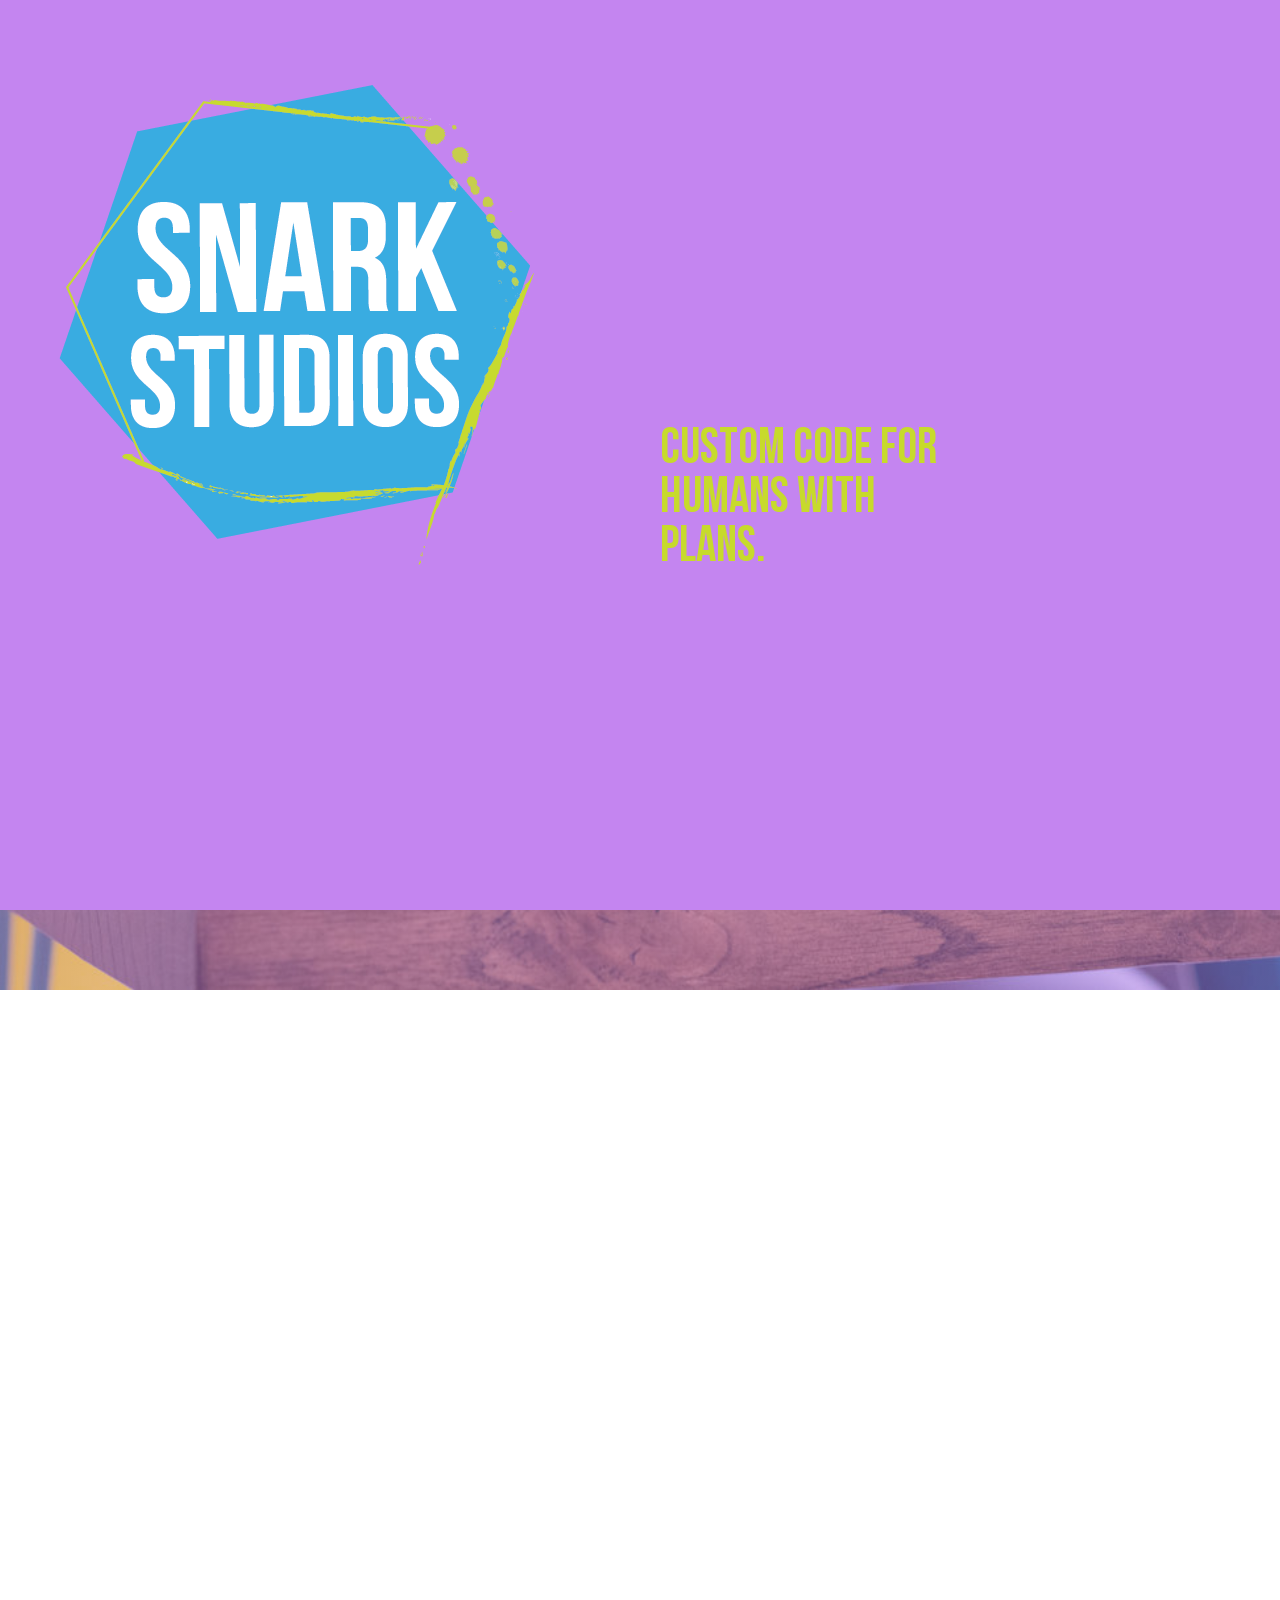
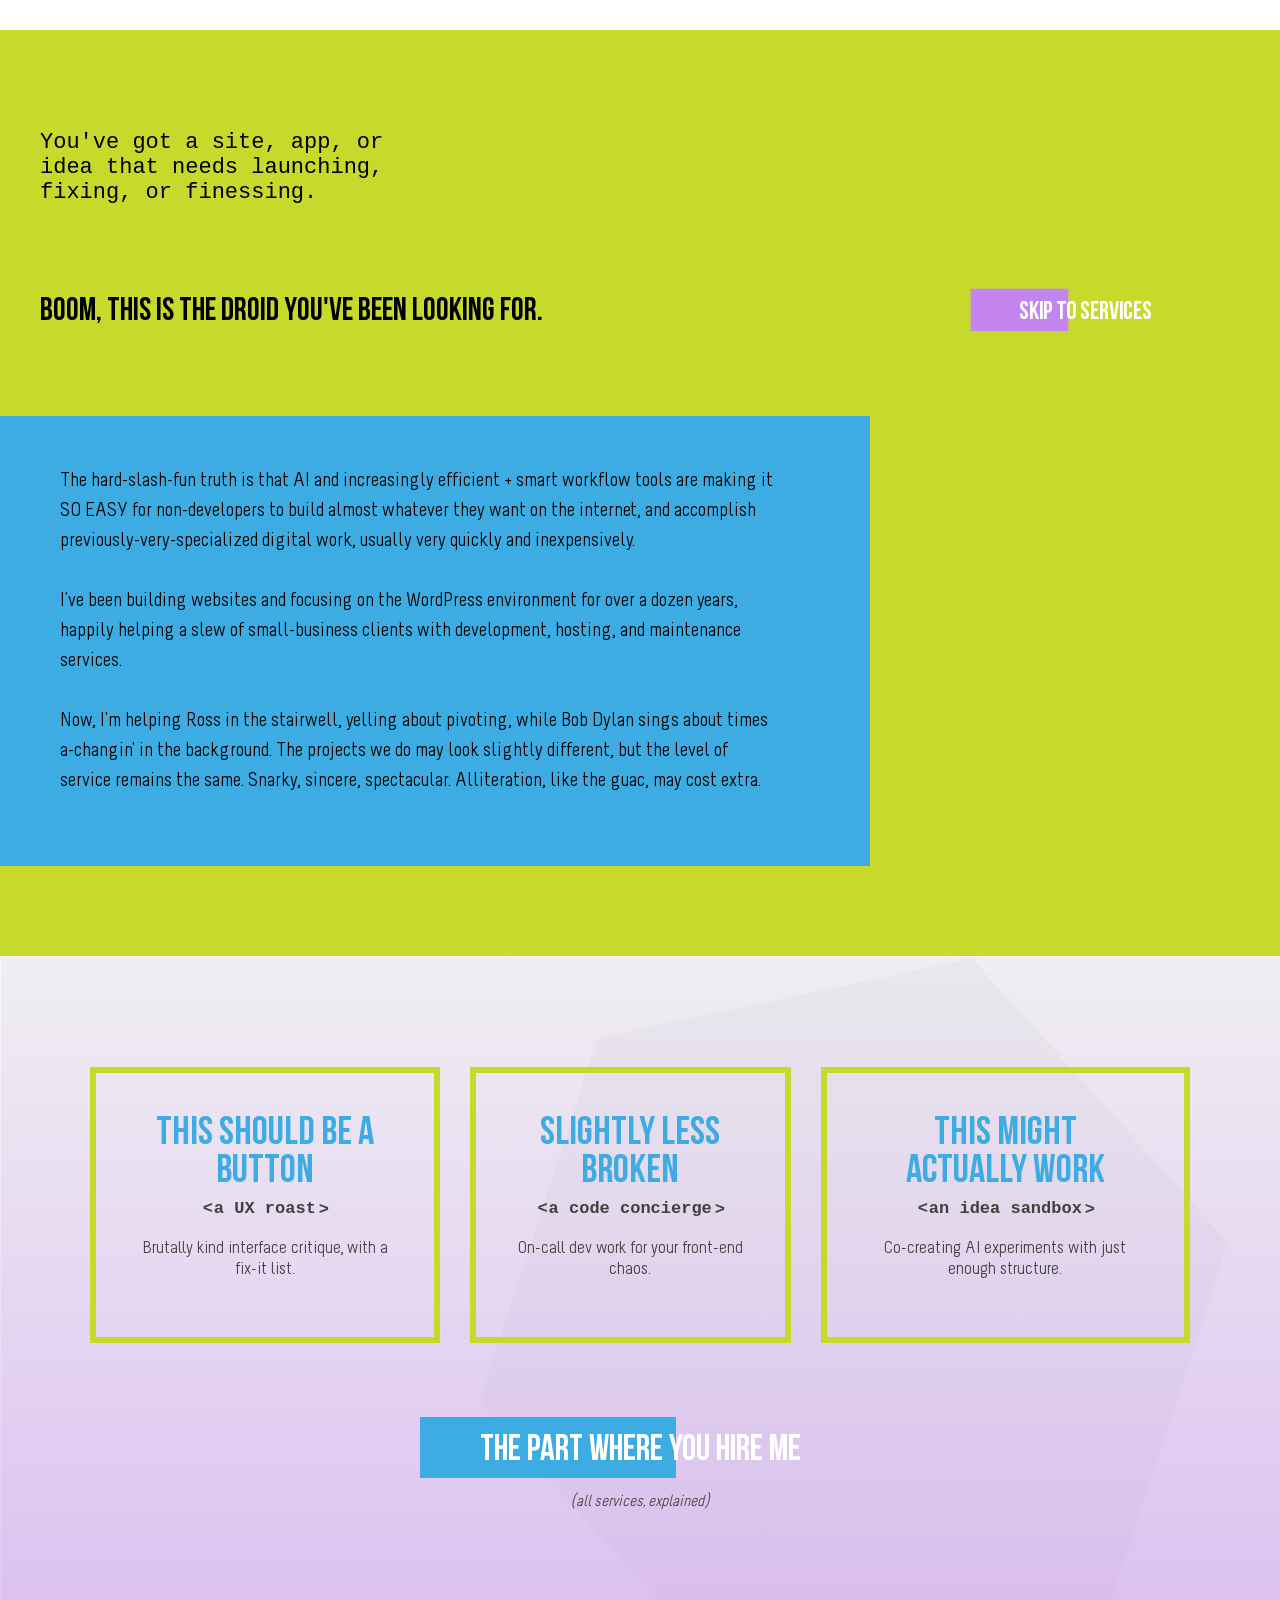
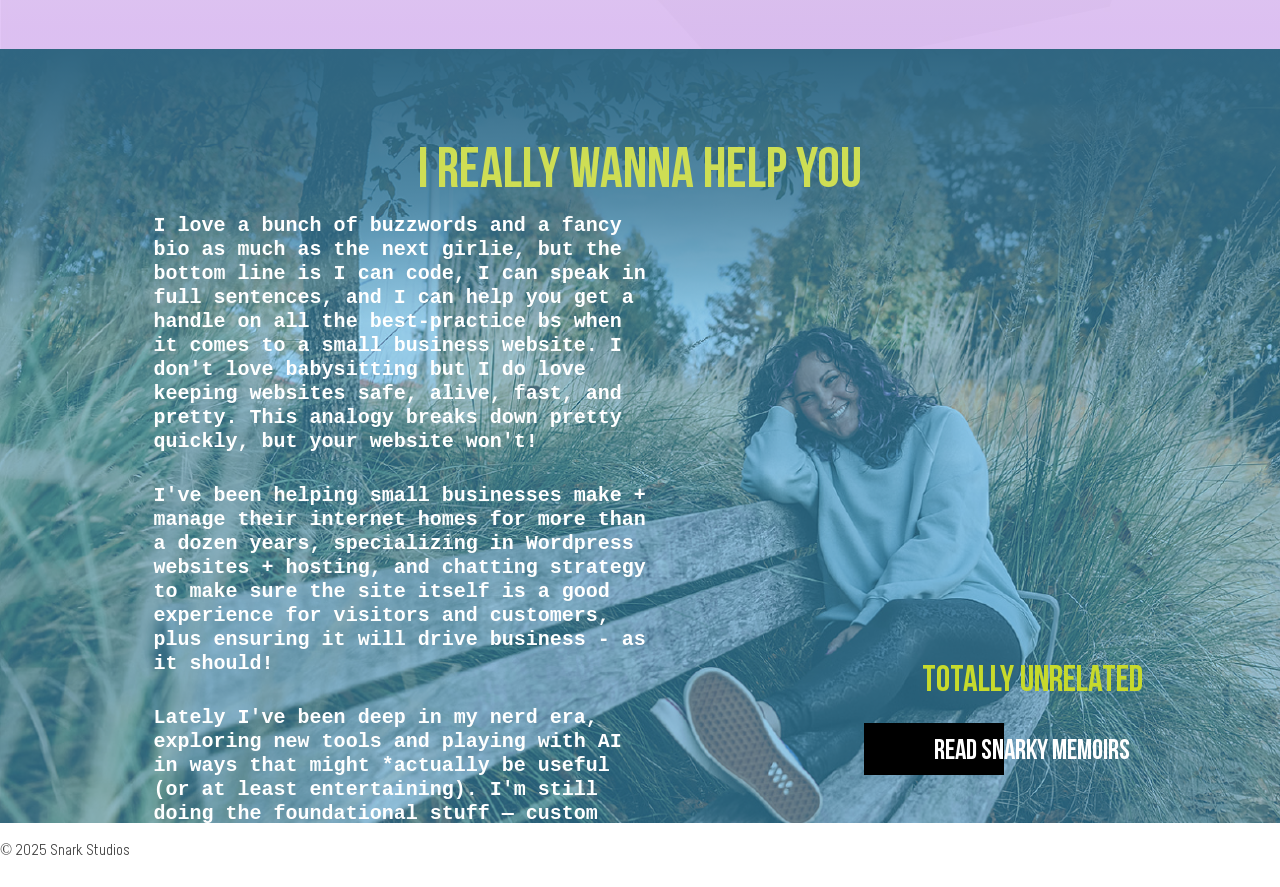
==== commit 6a0fc112: "fadeInUp fix fading actions now resolved, added animation delay as well" ====
--- a/index.html
+++ b/index.html
@@ -12,7 +12,7 @@
 
 <body class="home">
     <site-header></site-header>
-    <main id="ss-home" class="site-main" role="main">
+    <main id="ss-home" class="site-main js" role="main">
         <div class="hero">
             <div class="section" id="ss-welcome">
                 <div class="inner">
@@ -48,9 +48,9 @@
             </div>
         </div>
         <!-- end .hero -->
-        <div class="section fadeup-effect hex-bkgr" id="ss-services">
+        <div class="section hex-bkgr" id="ss-services">
             <div class="svc-container inner">
-                <div class="svc-box">
+                <div class="svc-box fadeup-effect">
                     <h3>this should be a button</h3>
                     <h5>a UX roast</h5>
                     <p>
@@ -58,12 +58,12 @@
                         list.
                     </p>
                 </div>
-                <div class="svc-box">
+                <div class="svc-box fadeup-effect">
                     <h3>slightly less broken</h3>
                     <h5>a code concierge</h5>
                     <p>On-call dev work for your front-end chaos.</p>
                 </div>
-                <div class="svc-box">
+                <div class="svc-box fadeup-effect">
                     <h3>this might actually work</h3>
                     <h5>an idea sandbox</h5>
                     <p>
@@ -72,7 +72,7 @@
                     </p>
                 </div>
             </div>
-            <div class="button">
+            <div class="button fadeup-effect">
                 <a class="ss-btn blue" href="services.html">The Part Where You Hire Me</a>
                 <p>(all services, explained)</p>
             </div>
--- a/style.css
+++ b/style.css
@@ -1241,11 +1241,12 @@
     padding: 80px 20px 100px;
 }
 .elevator h3 {
-font-family: Courier;
+    font-family: Courier;
     font-size: 22px;
     line-height: 25px;
     max-width: 400px;
     margin: 20px;
+    opacity: 0;
 }
 
 .elevator .boom {
@@ -1258,6 +1259,7 @@
     font-family: bebas;
     font-size: 32px;
     line-height: .98;
+    opacity: 0;
 }
 .elevator .bg-box {
     position: relative;
@@ -1268,9 +1270,8 @@
     max-width:800px;
 }
 .elevator .bg-box {
-  opacity: 0;
-  transition: opacity 0.6s ease, transform 0.6s ease;
-  transform: translateX(-100px);
+  transition: transform 0.8s ease;
+  transform: translateX(-100vw);
 }
 .elevator .bg-box p {
     position: relative;
@@ -1286,7 +1287,9 @@
     background-color: #3dace2;
     z-index: 0;
 }
-
+.hero-content-visible.bg-box {
+    transform: translateX(0);
+}
 
 #ss-services {
     padding: 100px 20px;
@@ -1295,6 +1298,7 @@
     align-items: center;
     justify-content: center;
     min-height: 77vh;
+    
 }
 
 #ss-services .svc-container {
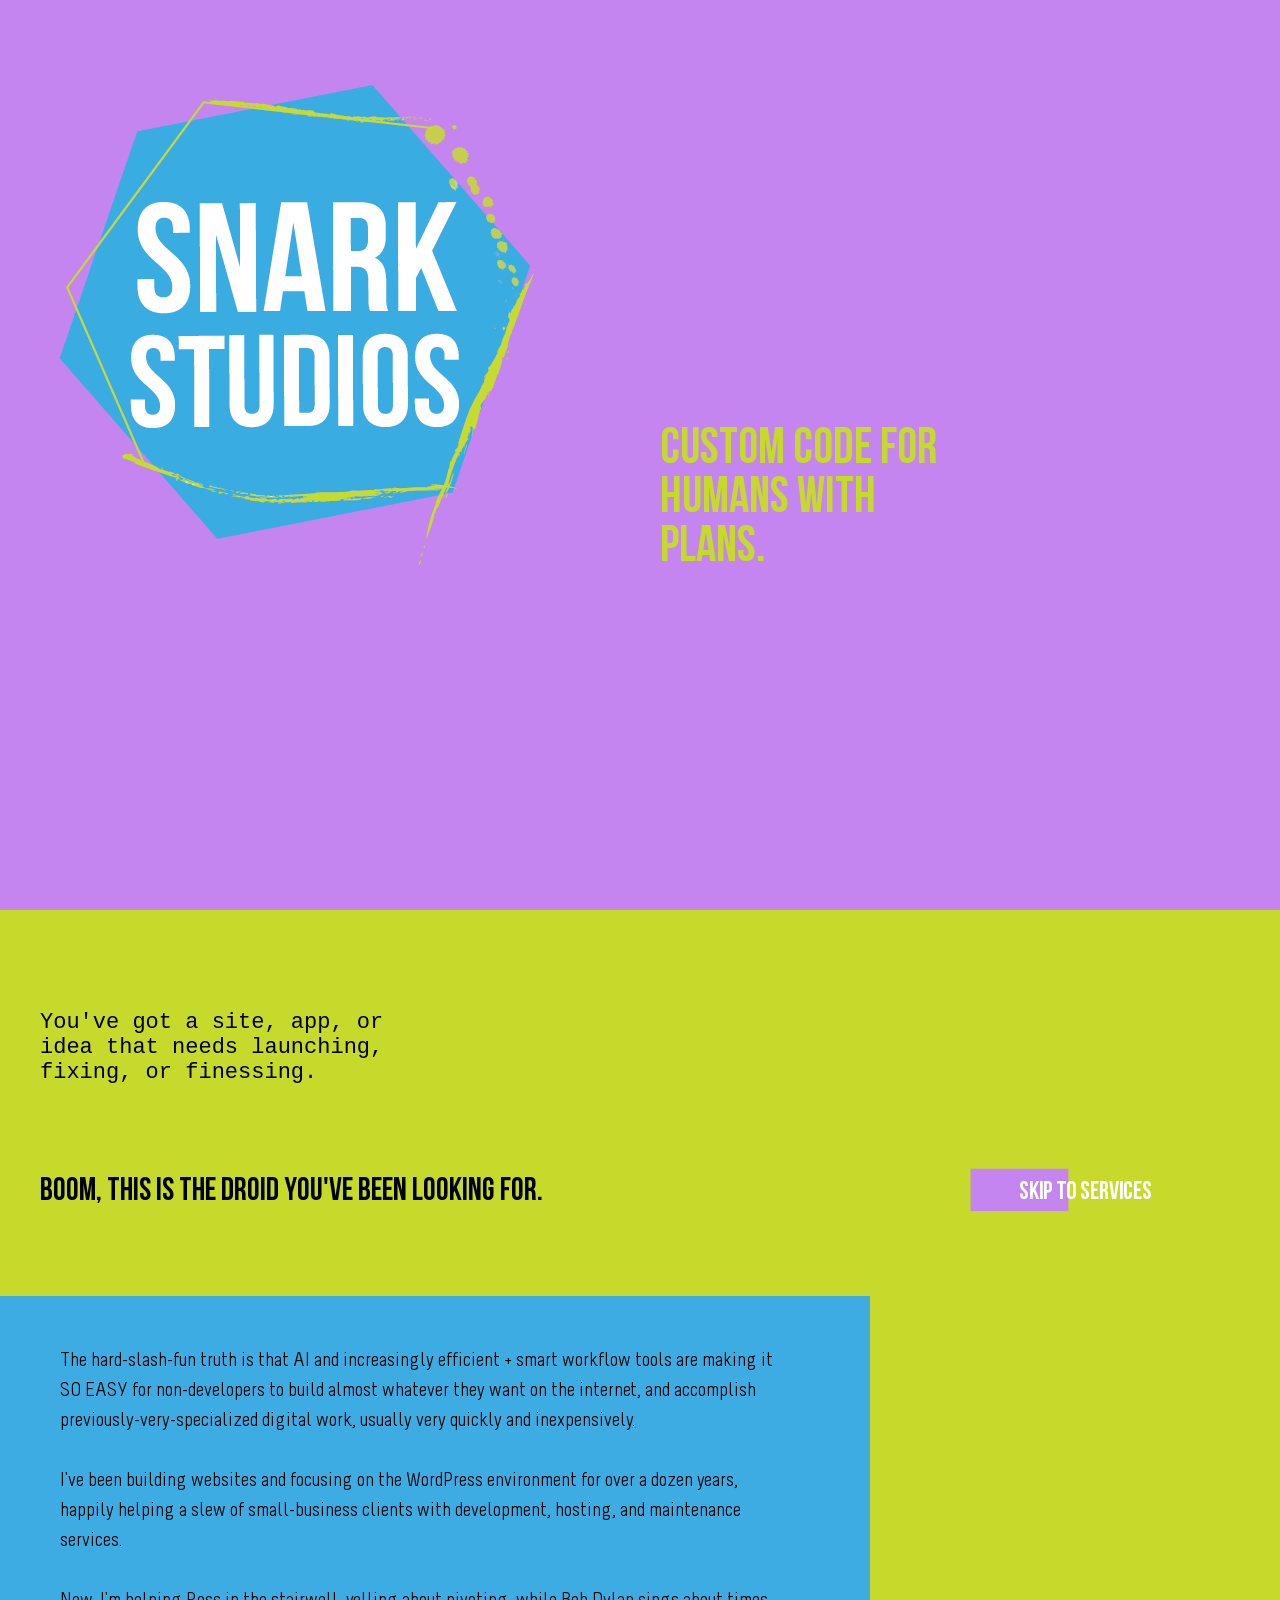
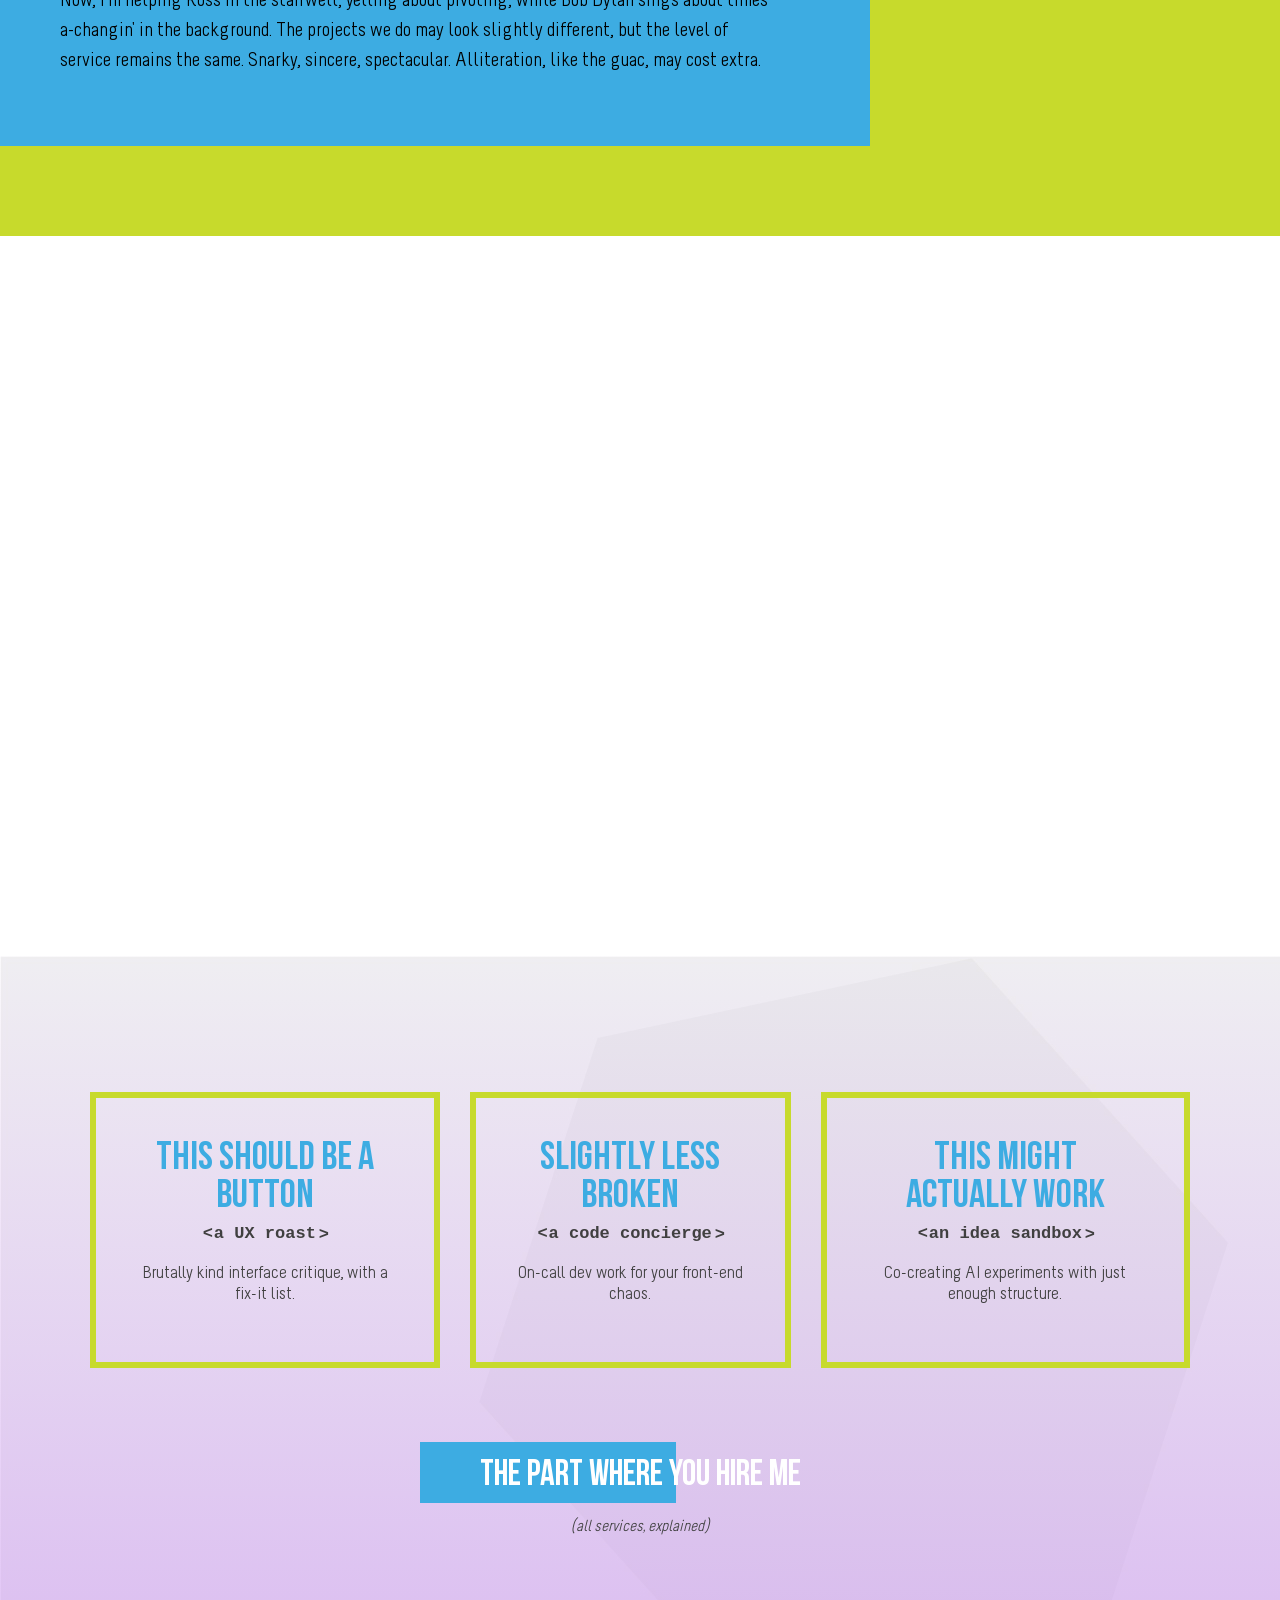
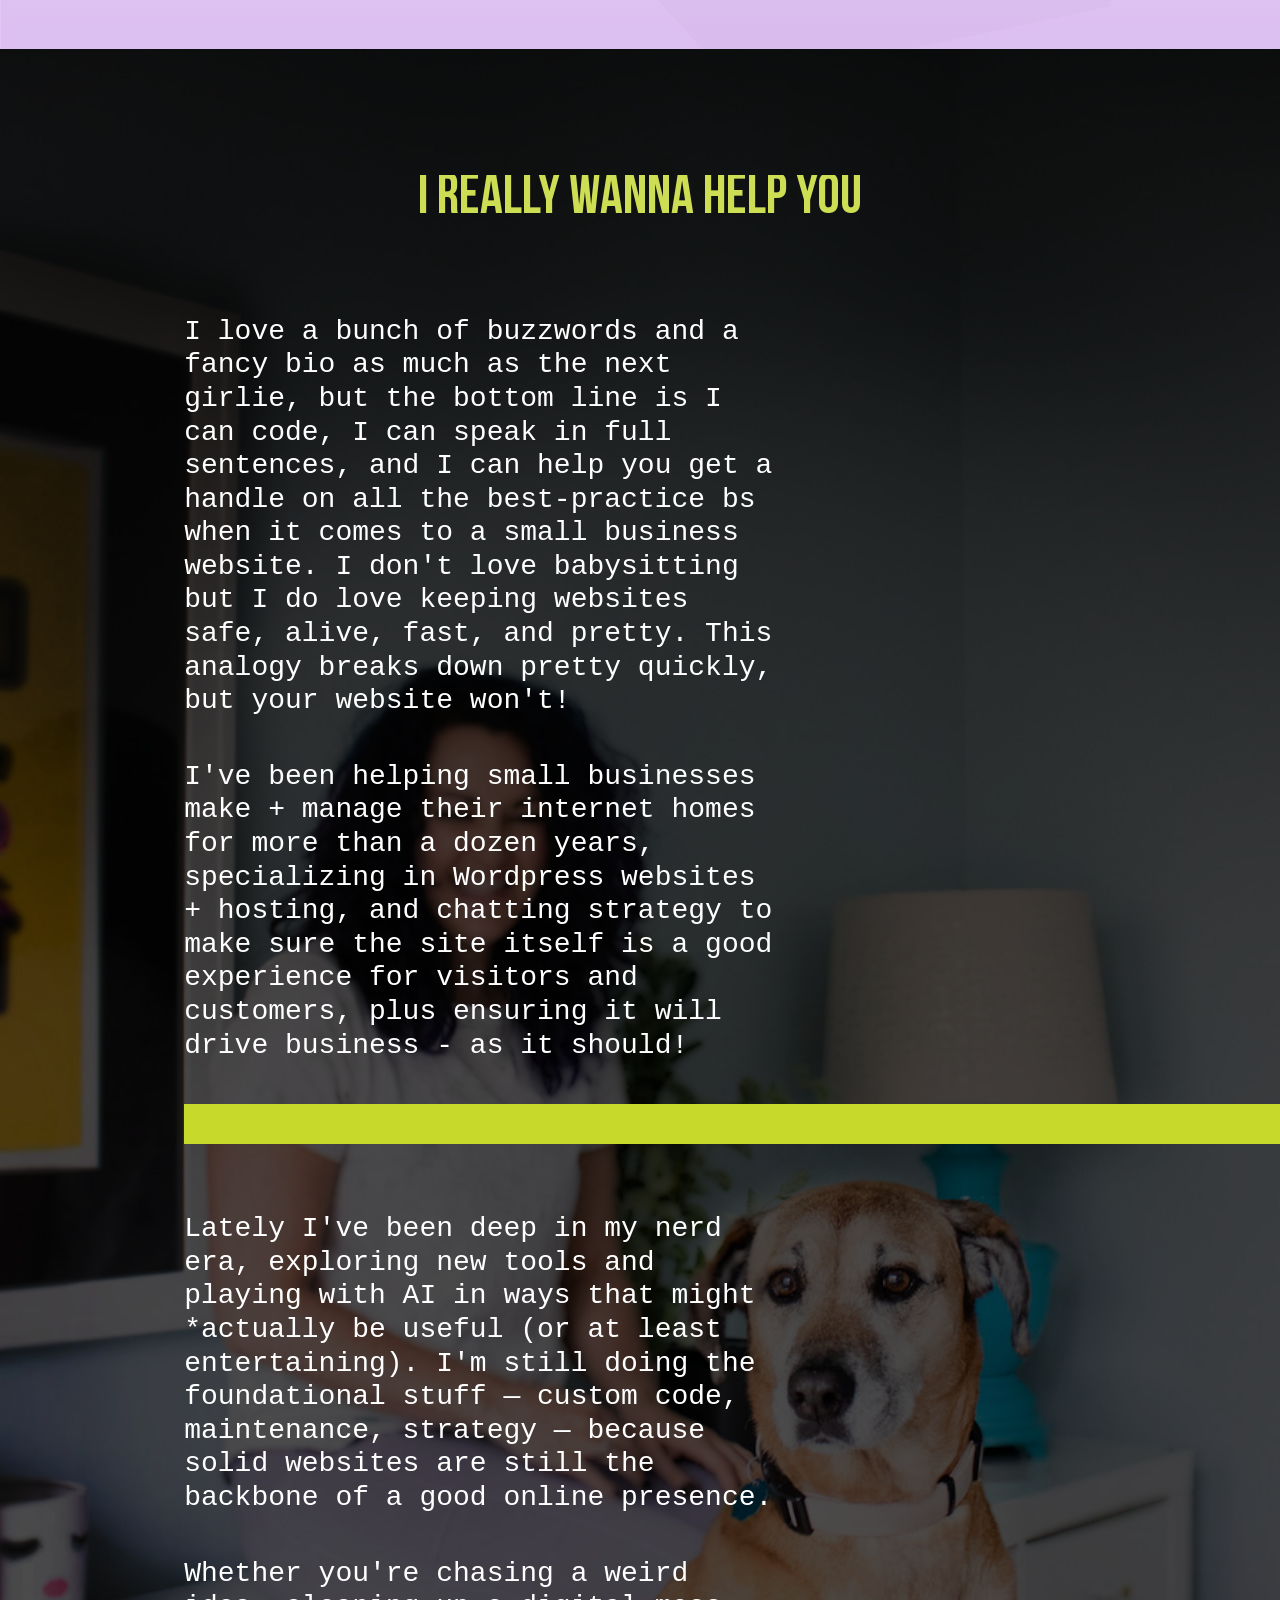
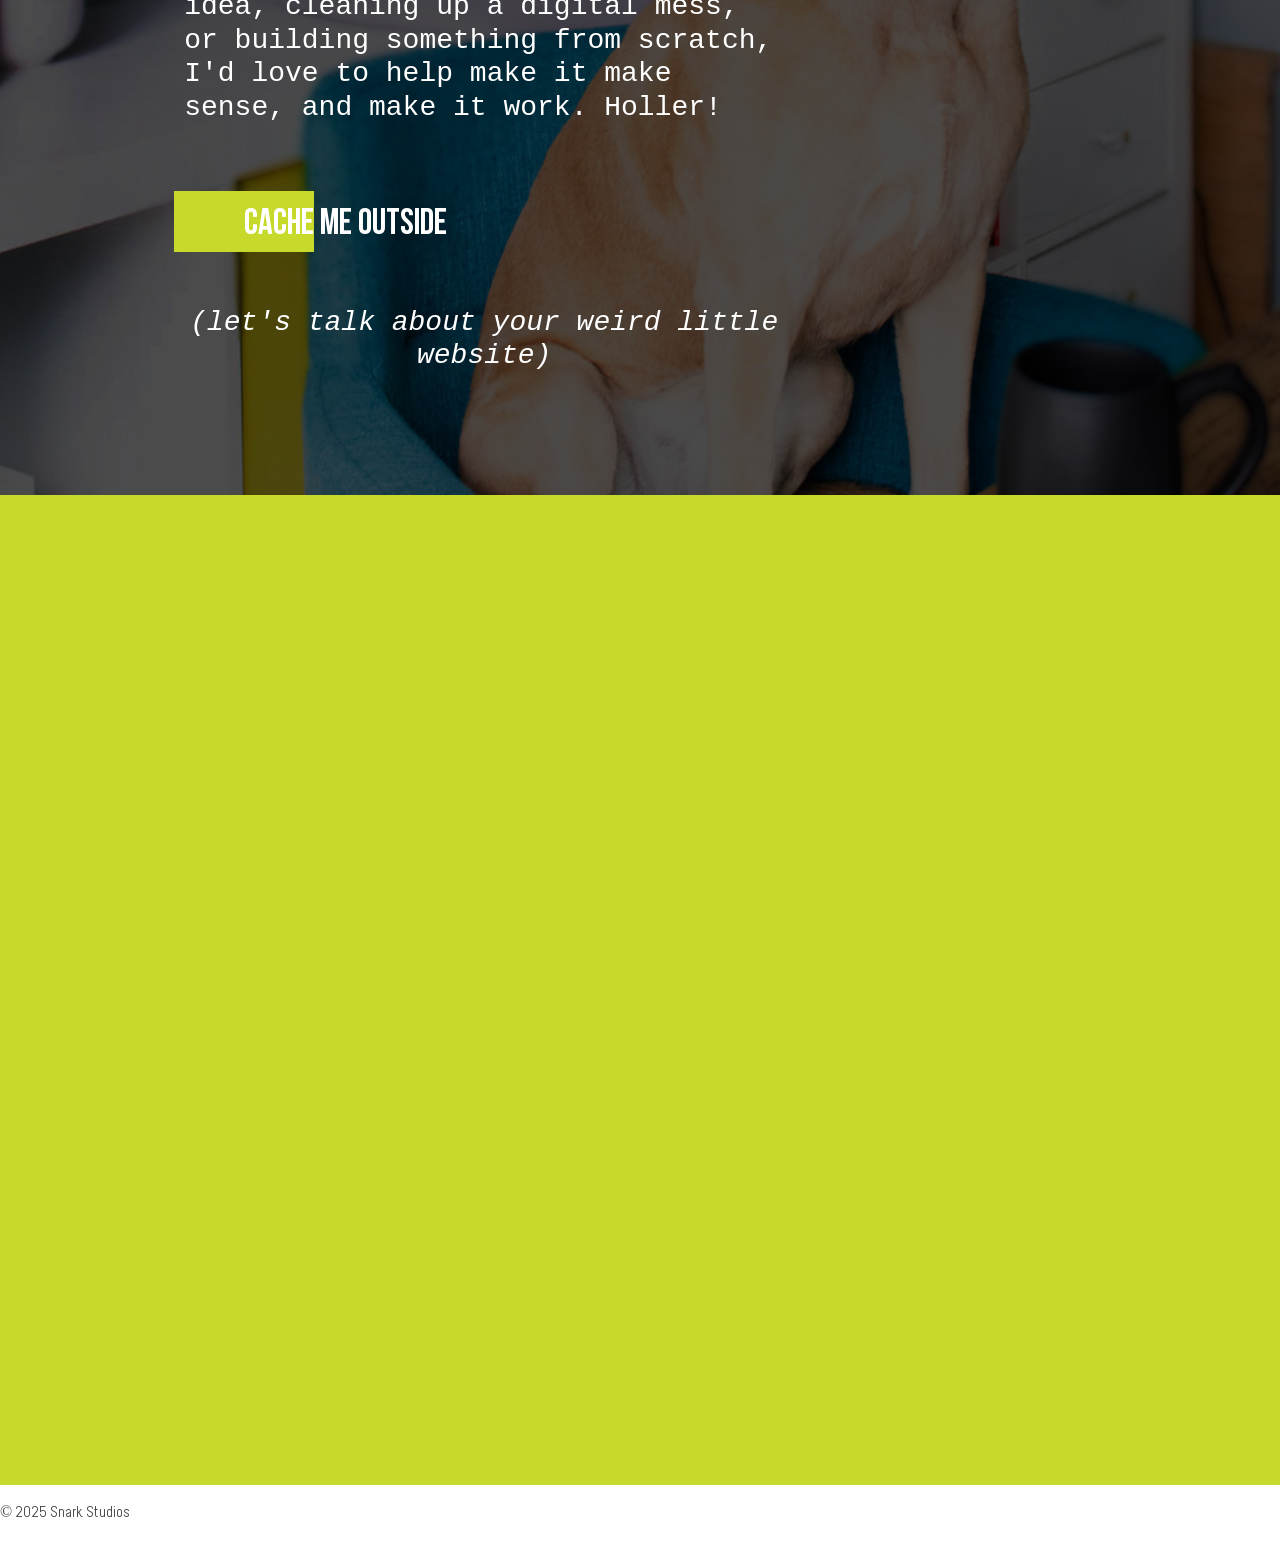
==== commit 87b001fd: "bio section major work: fading of text, fading of bg image overlay, green ribbon animation, image ch" ====
--- a/index.html
+++ b/index.html
@@ -20,7 +20,6 @@
                     <h2>Custom code for humans with plans.</h2>
                 </div>
             </div>
-            <div class="movie"></div>
             <div class="elevator">
                 <h3>
                     You've got a site, app, or idea that needs launching, fixing, or finessing.
@@ -46,6 +45,7 @@
                         spectacular. Alliteration, like the guac, may cost extra.</p>
                 </div>
             </div>
+            <div class="movie"></div>
         </div>
         <!-- end .hero -->
         <div class="section hex-bkgr" id="ss-services">
@@ -78,12 +78,12 @@
             </div>
         </div>
         <!-- end #ss-services -->
-        <div class="section fadeup-effect" id="ss-about">
-            <div class="overlay top">
-                <div class="overlay bottom">
-                    <h2>I really wanna help you</h2>
+        <div class="section bio-section" id="ss-about">
+            <div class="scroll-content">
+                <div class="inner">
+                    <h2 class="fadeup-effect">I really wanna help you</h2>
                     <div class="bio">
-                        <p>
+                        <p class="fadeup-effect">
                             I love a bunch of buzzwords and a fancy bio as
                             much as the next girlie, but the bottom line is
                             I can code, I can speak in full sentences, and I
@@ -94,7 +94,7 @@
                             pretty. This analogy breaks down pretty quickly,
                             but your website won't!
                         </p>
-                        <p>
+                        <p class="fadeup-effect">
                             I've been helping small businesses make + manage
                             their internet homes for more than a dozen
                             years, specializing in Wordpress websites +
@@ -103,7 +103,8 @@
                             and customers, plus ensuring it will drive
                             business - as it should!
                         </p>
-                        <p>
+                        <div class="ribbon"></div>
+                        <p class="fadeup-effect">
                             Lately I've been deep in my nerd era, exploring
                             new tools and playing with AI in ways that might
                             *actually be useful (or at least entertaining).
@@ -112,7 +113,7 @@
                             websites are still the backbone of a good online
                             presence.
                         </p>
-                        <p>
+                        <p class="fadeup-effect">
                             Whether you're chasing a weird idea, cleaning up
                             a digital mess, or building something from
                             scratch, I'd love to help make it make sense,
@@ -125,15 +126,18 @@
                             </p>
                         </div>
                     </div>
-                    <div class="aside">
+                    <!-- <div class="aside">
                         <h4>totally unrelated</h4>
                         <a class="ss-btn black" href="https://snarkysara.substack.com" target="_blank">read snarky
                             memoirs</a>
-                    </div>
+                    </div> -->
                 </div>
             </div>
         </div>
         <!-- end #ss-about -->
+        <div class="section" id="nicethings">
+
+        </div>
     </main>
     <footer>
         <p>&copy; 2025 Snark Studios</p>
--- a/style.css
+++ b/style.css
@@ -841,7 +841,7 @@
     transition: opacity .5s ease-in .2s;
 }
 
-.home .main-header.visible {
+.main-header.visible {
     transition: opacity .5s ease-in .2s;
     opacity: 1;
     pointer-events: auto;
@@ -968,7 +968,7 @@
     flex: 1 0 50%;
 }
 
-/* Posts and pages
+/* pages
 --------------------------------------------- */
 
 .page-content,
@@ -980,11 +980,21 @@
 header.entry-header {
     background-color: #cede54;
     padding: 30px 0 0;
-    height: 300px;
+    height: 200px;
+}
+
+.entry-header h1 {
+    font-size: 7rem;
+    position: relative;
+    line-height: 6.8rem;
+    text-align: center;
+    color: #3dace2;
+    top: 25%;
 }
 
 .site-main .entry-content {
     margin: 70px auto;
+    overflow: hidden;
 }
 
 .site-main h5 {
@@ -1203,7 +1213,7 @@
   background-color: #c485f0;
 }
 
-.hero-content-visible {
+.now-visible {
   opacity: 1 !important;
   transition: opacity 1s ease-in;
 }
@@ -1287,12 +1297,12 @@
     background-color: #3dace2;
     z-index: 0;
 }
-.hero-content-visible.bg-box {
+.now-visible.bg-box {
     transform: translateX(0);
 }
 
 #ss-services {
-    padding: 100px 20px;
+    padding: 70px 20px;
     display: flex;
     flex-direction: column;
     align-items: center;
@@ -1308,7 +1318,7 @@
     justify-content: center;
     align-items: center;
     gap: 30px;
-    margin-bottom: 50px;
+    margin: 50px 0 50px;
 }
 #ss-services.hex-bkgr {
     background: linear-gradient(rgb(196 133 240 / 2%), rgb(196 133 240 / 45%) 97%), url(media/bkgr-light-hex.jpg);
@@ -1374,47 +1384,72 @@
     width: 95%;
 }
 
-#ss-about {
-    background: url('media/sara-parkbench.jpg');
-    background-color: #3dabe27b;
+
+.bio-section {
+  position: relative;
+  overflow: hidden;
+  color: #fff;
+  background: url('media/muffin-portrait.jpg');
     background-repeat: no-repeat;
     background-size: cover;
     background-position: center right;
-    position: relative;
-    min-height: 86vh;
-}
-
-#ss-about .overlay.bottom {
-    background: rgba(61, 171, 226, 0.5);
-}
-
-#ss-about .overlay.top {
-    background: linear-gradient(to bottom, rgba(35, 31, 32, 0.99) 0%,
-            rgba(35, 31, 32, 0.6) 20%,
-            rgba(35, 31, 32, 0) 35%,
-            rgba(35, 31, 32, 0) 100%)
-}
+}
+
+
+.scroll-content {
+  position: relative;
+  z-index: 2;
+  padding: 20px;
+ background-color: var(--overlay-color, rgba(0, 0, 0, 0.5));
+  transition: background-color 0.1s linear;
+  pointer-events: none;
+}
+
+.scroll-content .inner {
+    width: 100%;
+  color: white;
+  padding: 60px 20px;
+  overflow: visible;
+} 
 
 #ss-about h2 {
     text-align: center;
     color: #cede54;
     font-size: 3.5rem;
     line-height: 2.8rem;
-    margin: 100px 0 0;
-}
-
-#ss-about .bio {
-    max-width: 500px;
-    width: 100%;
-    margin-left: 12%;
-}
+    transform: translateX(15%);
+}
+
+.scroll-content .bio {
+max-width: 600px;
+    margin: 0 auto 0 7%;
+    padding-top: 20px;
+}
+
 
 #ss-about .bio p {
     font-family: 'Courier New';
-    font-weight: bold;
-    font-size: 20px;
+    font-size: 28px;
     color: #fff;
     line-height: 1.2;
+}
+
+.bio .ribbon {
+        height: 80px;
+    position: relative;
+}
+.bio .ribbon:after {
+    position: absolute;
+    content: '';
+    top: 0;
+    width: 100vw;
+    background-color: #c7da2c;
+    height: 40px;
+    transition: transform 0.8s ease;
+    transform: translateX(-120vw);
+}
+.bio .now-visible.ribbon:after {
+    transform: translateX(0);
 }
 
 #ss-about .aside {
@@ -1442,6 +1477,13 @@
     top: -4px;
 }
 
+#nicethings {
+    background-color: #c7da2c;
+    padding: 50px 0;
+    min-height: 110vh;
+
+}
+
 
 /* Custom Pages: About page */
 
@@ -1451,9 +1493,9 @@
     padding-top: 70px;
 }
 
-#page-about .entry-header {
+#ss-page-about h1 {
     text-align: right;
-    margin-right: 18%;
+    margin-right: 60px;
 }
 
 .ab-container {
@@ -1598,9 +1640,9 @@
 
 /* Custom Pages
 --------------------------------------------- 
-	- Web Dev Page
+	- Services Page
 	--------------------------------------------- */
-#ss-page-webdev .intro {
+#ss-page-svc .intro {
     max-width: 700px;
     margin: 30px auto;
     padding: 20px 40px;
@@ -1609,7 +1651,7 @@
     color: #fff;
 }
 
-#ss-page-webdev .intro:after {
+#ss-page-svc .intro:after {
     position: absolute;
     content: '';
     height: 100%;
@@ -1620,7 +1662,7 @@
     z-index: -1;
 }
 
-#ss-page-webdev .row {
+#ss-page-svc .row {
     display: flex;
     flex-direction: column;
     padding: 20px 0 0 12%;
@@ -1631,44 +1673,44 @@
     position: relative;
 }
 
-#ss-page-webdev .row:before {
+#ss-page-svc .row:before {
     position: absolute;
     content: '';
-    height: 83%;
-    top: 0;
-    right: 26%;
+    height: 96px;
+    top: 20px;
+    right: 16%;
     width: 100vw;
-    z-index: -1;
+    z-index: 1;
     border: 4px #cede54 solid;
 }
 
-#ss-page-webdev .bebas {
+#ss-page-svc .bebas {
     color: #c485f0;
     font-size: 25px;
     text-align: center;
     margin: 30px 0 0;
 }
 
-#ss-page-webdev h6 {
-    align-self: flex-end;
-    margin: 60px 0 20px;
-}
-
-#ss-page-webdev .row * {
+#ss-page-svc h6 {
+    align-self: center;
+    margin: 20px 0 20px;
+}
+
+#ss-page-svc .row * {
     font-family: 'courier';
     max-width: 500px;
 }
 
-#ss-page-webdev .row ul {
+#ss-page-svc .row ul {
     margin: 0;
 }
 
-#ss-page-webdev .services {
+#ss-page-svc .services {
     position: relative;
     padding: 50px 20px 70px;
 }
 
-#ss-page-webdev .services:before {
+#ss-page-svc .services:before {
     content: "";
     position: absolute;
     top: 0;
@@ -1683,23 +1725,24 @@
     z-index: -1;
 }
 
-#ss-page-webdev .services {
+#ss-page-svc .services {
     position: relative;
     padding: 100px 20px 120px;
     display: flex;
     flex-direction: column;
 }
 
-.services>div {
+.services .svc {
     max-width: 1200px;
     display: flex;
     gap: 100px;
     align-items: center;
     justify-content: flex-start;
     padding-left: 30px;
-}
-
-.services>div>div {
+    padding-bottom: 50px;
+}
+
+.services .svc>div {
     max-width: 470px;
     padding: 0 40px 0 0;
 }
@@ -1709,9 +1752,37 @@
     line-height: 2.1rem;
     font-size: 2.8rem;
 }
+.services h5 {
+text-align: left;
+position: relative;
+margin-left: 10px;
+max-width: max-content;
+font-size: 20px;
+}
+.services h5:before {
+position: absolute;
+content:"<";
+font-family: "Courier";
+font-size: inherit;
+left: -13px;
+    top: 1px;
+}
+.services h5:after {
+position: absolute;
+content:">";
+font-family: "Courier";
+font-size: inherit;
+right:-13px;
+    top: 1px;
+}
 
 .services p {
-    font-family: 'Courier';
+    font-family: 'Melbourne';
+    font-size: 20px;
+}
+
+.services p span {
+    font-style: italic;
 }
 
 .services .ss-btn {
@@ -1917,10 +1988,7 @@
 
 @media only screen and (max-width: 1023px) {
 
-    .genesis-nav-menu a {
-        padding-left: 10px;
-        padding-right: 10px;
-    }
+   
 
 }
 
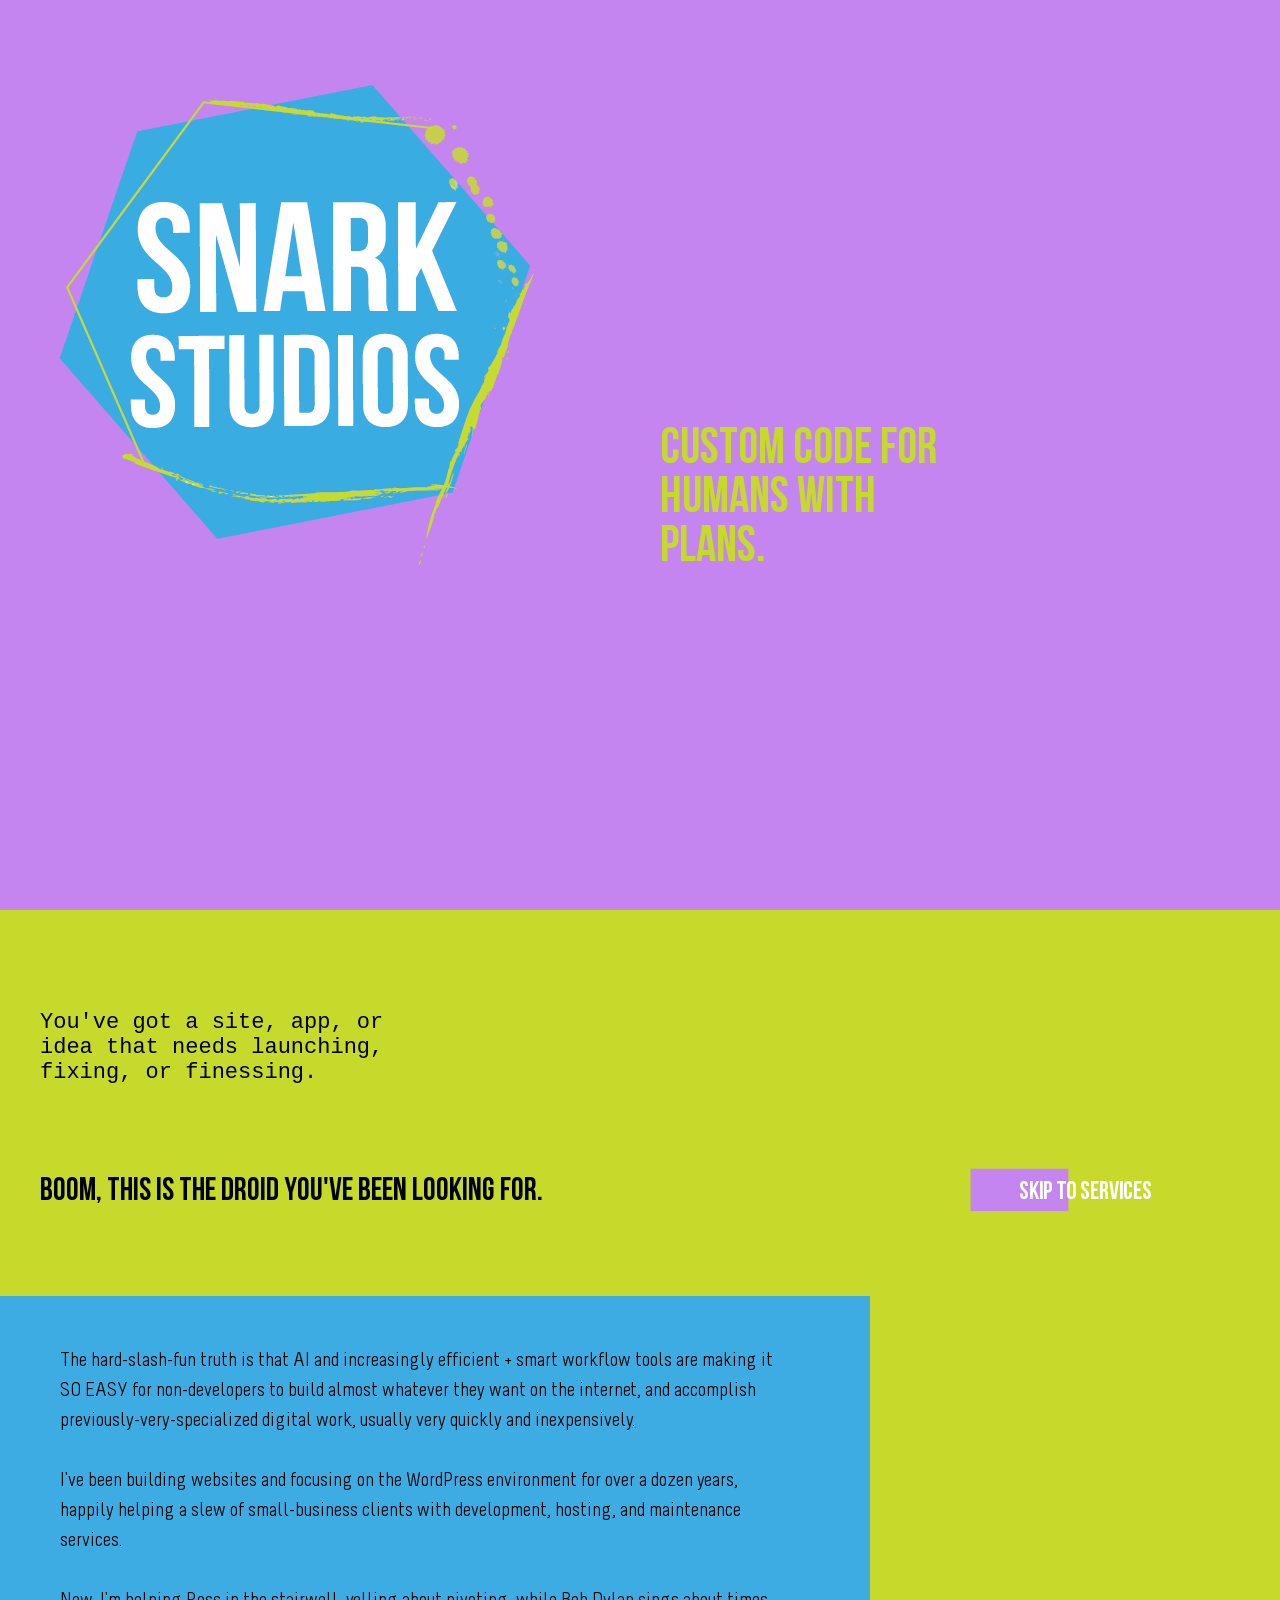
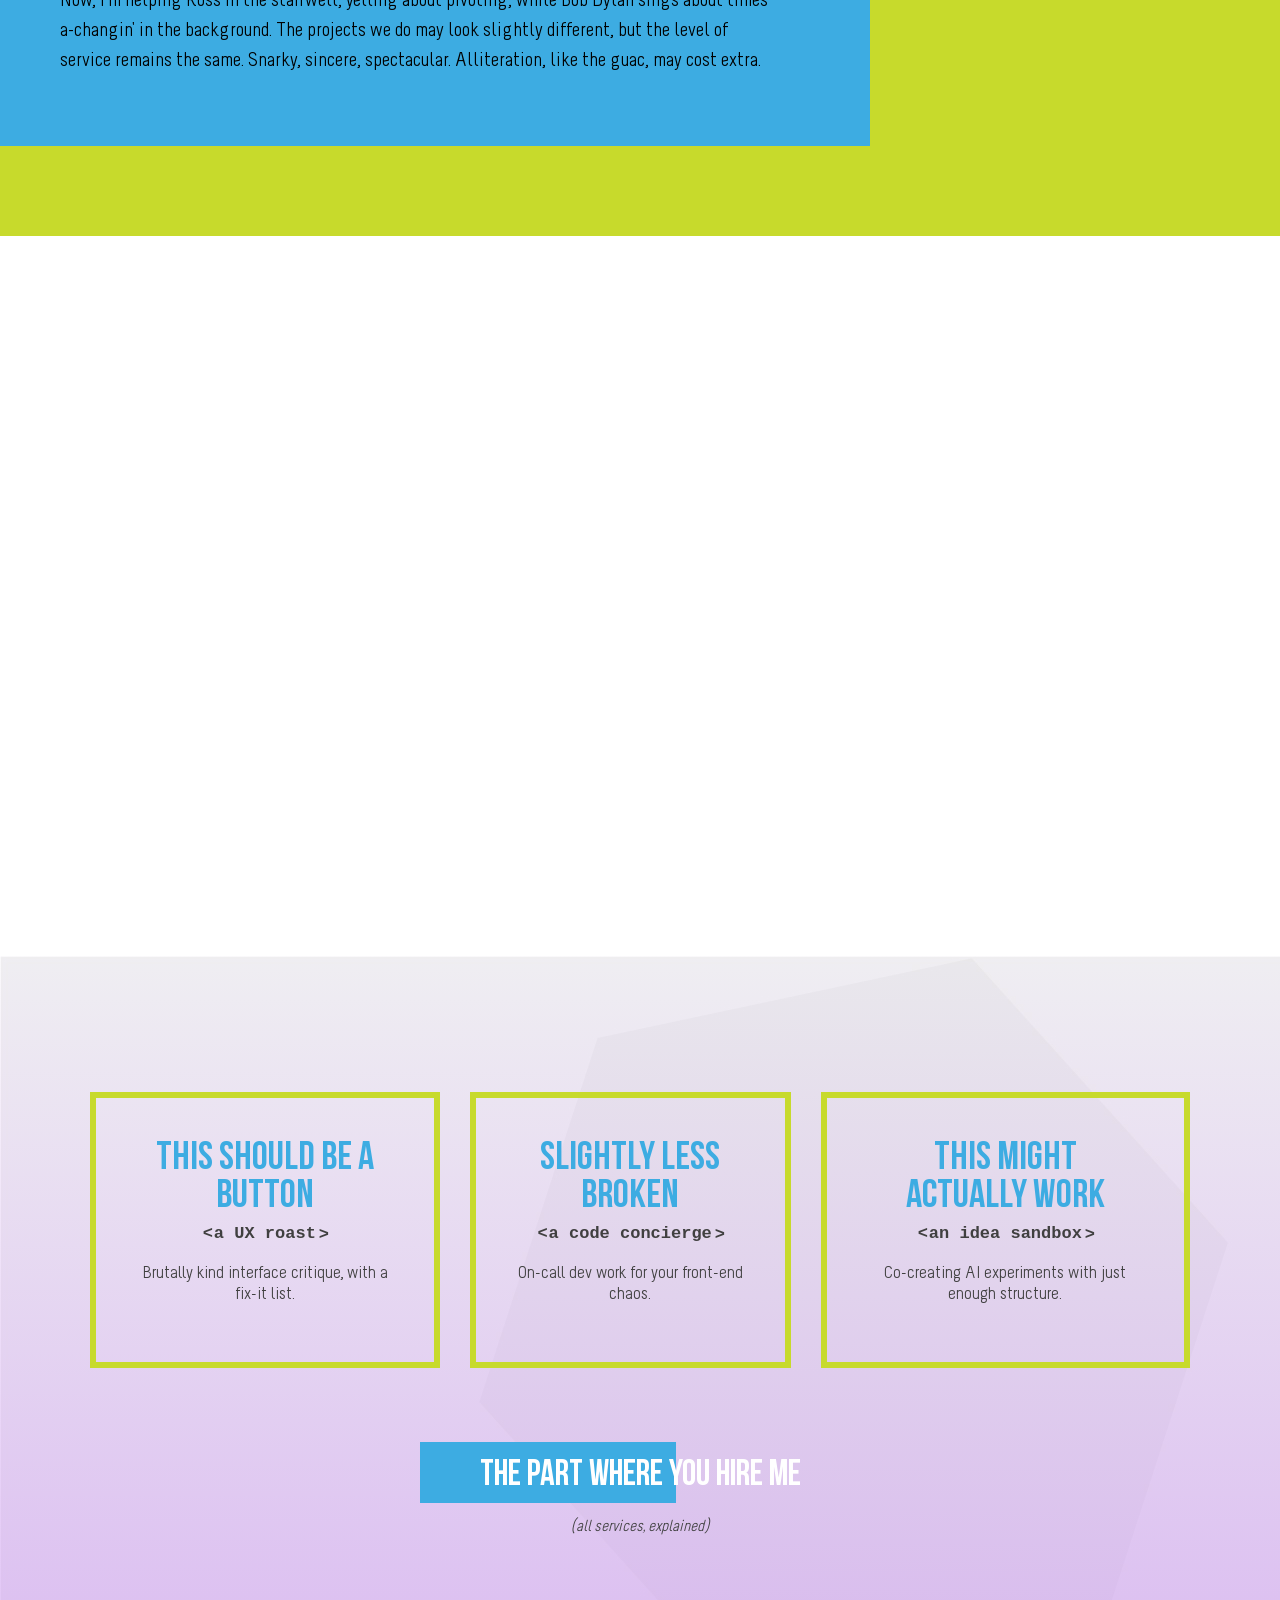
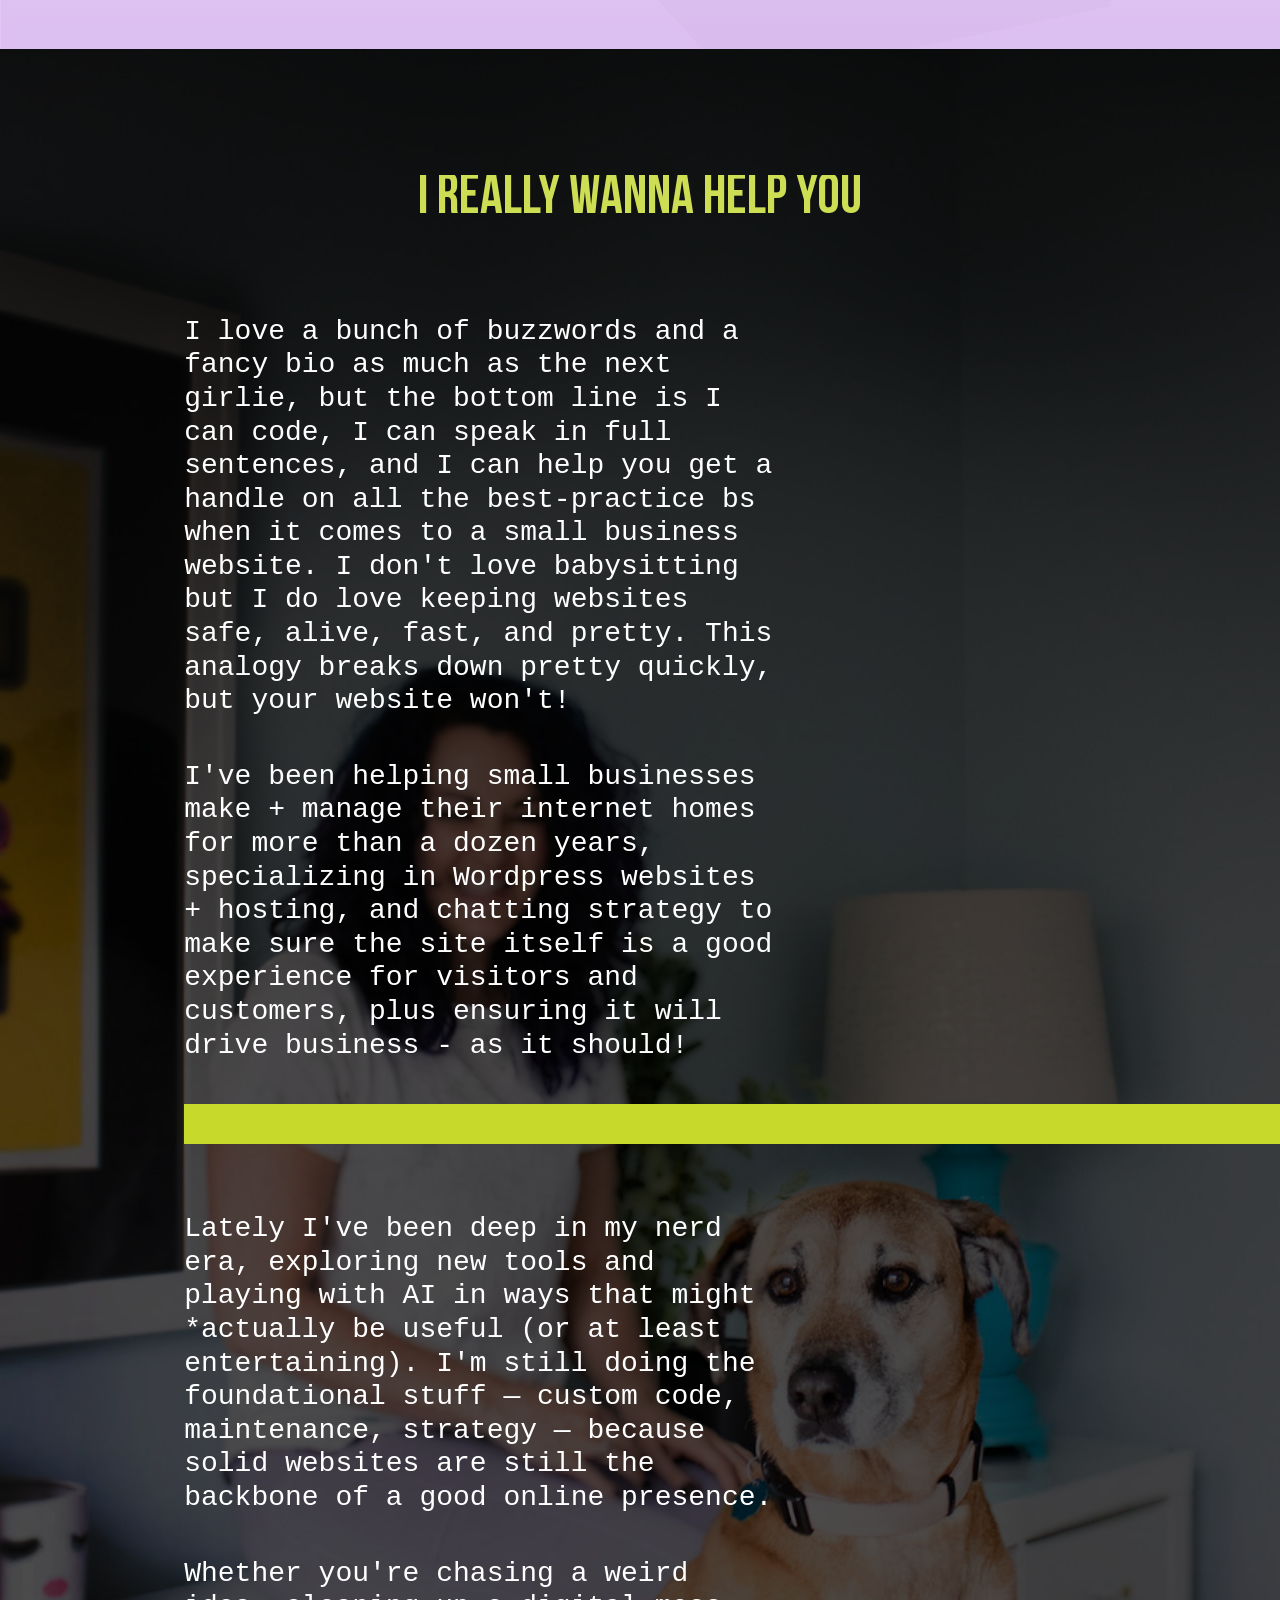
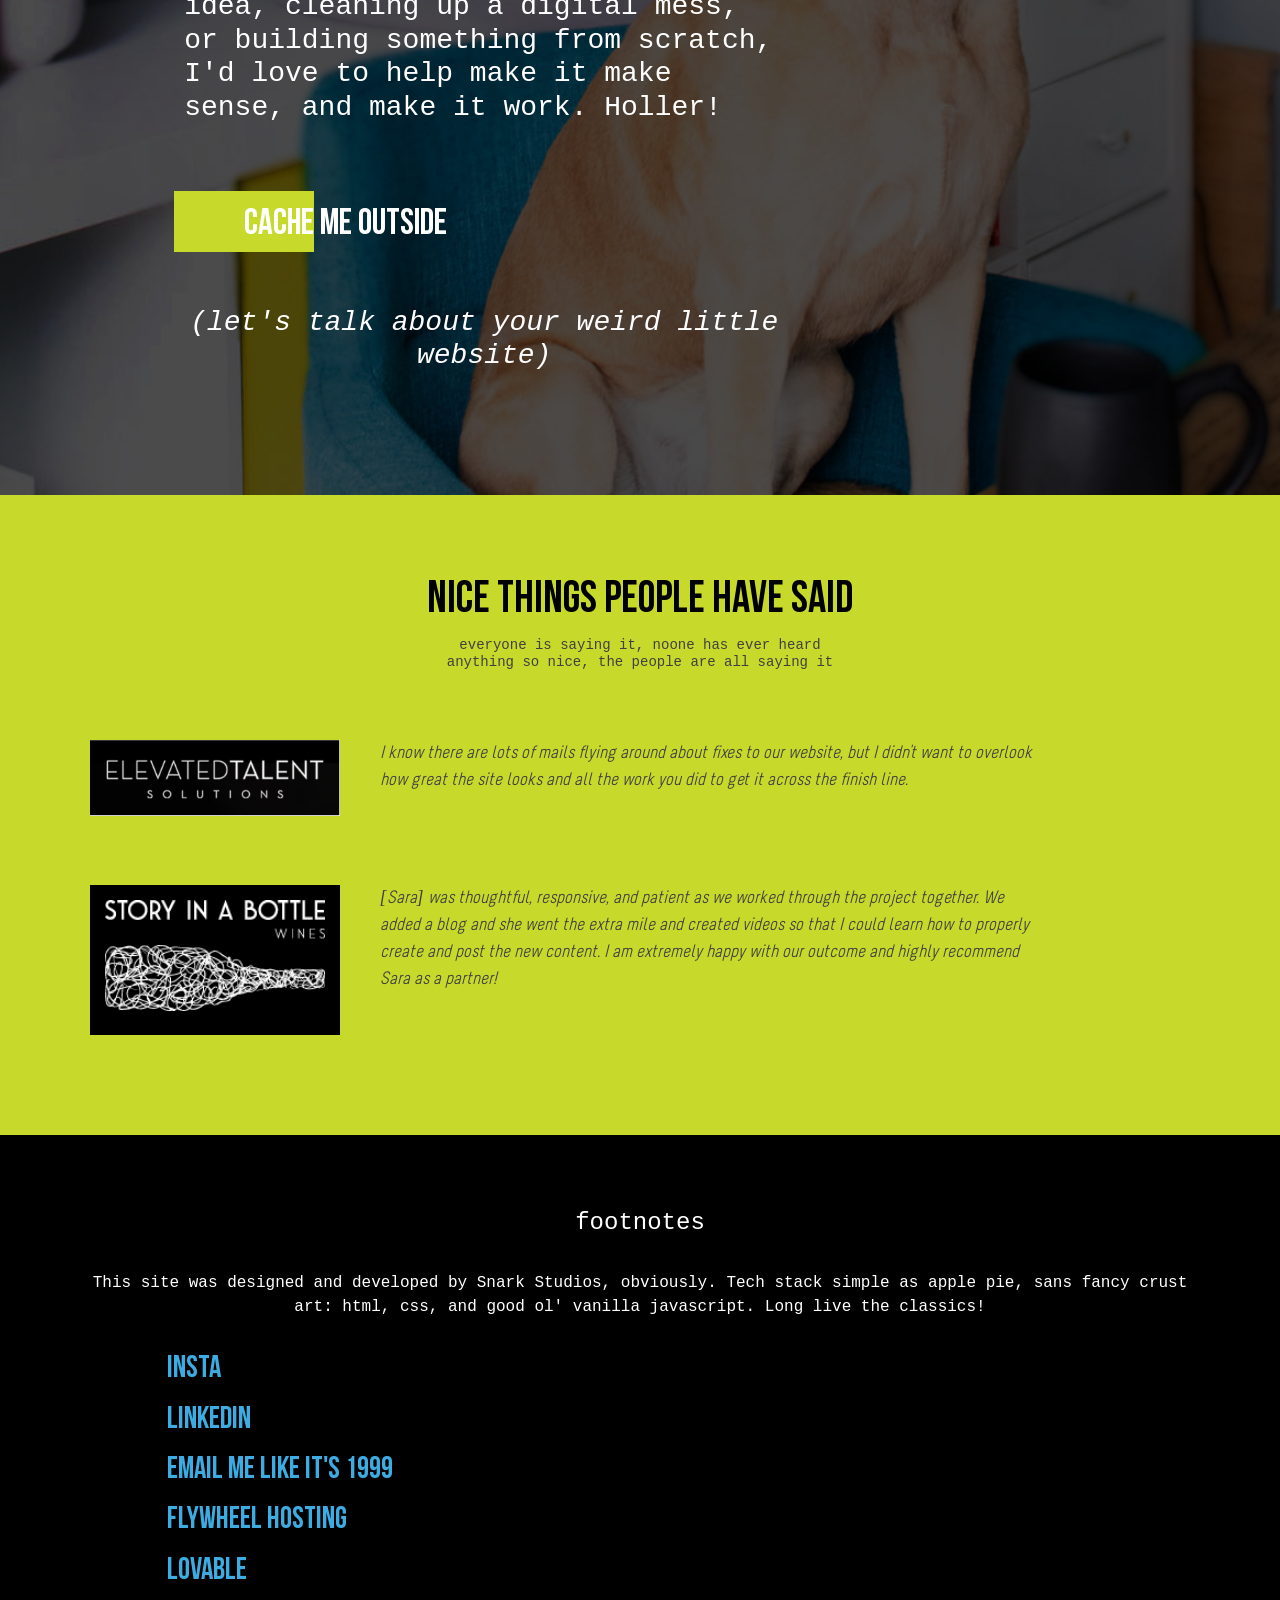
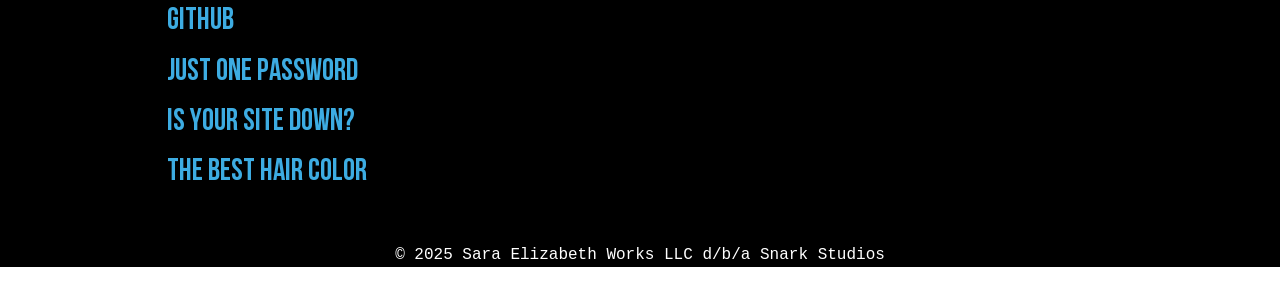
==== commit 74a260b9: "footer content + nice things links, formatting; testimonials, logos" ====
--- a/index.html
+++ b/index.html
@@ -136,11 +136,50 @@
         </div>
         <!-- end #ss-about -->
         <div class="section" id="nicethings">
-
+            <h2>Nice things people have said</h2>
+            <div class="subtitle">everyone is saying it, noone has ever heard anything so nice, the people are all
+                saying it</div>
+            <div class="inner">
+                <div class="item">
+                    <div class="logo"><img src="media/clientlogo-ets.jpg"></div>
+                    <div>
+                        I know there are lots of mails flying around about fixes to our website, but I didn't want to
+                        overlook how great the
+                        site looks and all the work you did to get it across the finish line.</div>
+                </div>
+                <div class="item">
+                    <div class="logo" style="background-color: #000; padding: 15px;"><img
+                            src="media/clientlogo_siab.png"></div>
+                    <div>[Sara] was thoughtful, responsive, and patient as we worked through the project together. We
+                        added a
+                        blog and she went the
+                        extra mile and created videos so that I could learn how to properly create and post the new
+                        content.
+                        I am extremely
+                        happy with our outcome and highly recommend Sara as a partner!</div>
+                </div>
+            </div>
         </div>
     </main>
     <footer>
-        <p>&copy; 2025 Snark Studios</p>
+        <h5>footnotes</h5>
+        <div class="inner">
+            <p>This site was designed and developed by Snark Studios, obviously. Tech stack simple as apple pie, sans
+                fancy
+                crust art: html, css, and good ol' vanilla javascript. Long live the classics!</p>
+            <div class="socials">
+                <a href="https://instagram.com/__snarkstudios" target="_blank">insta</a>
+                <a href="https://linkedin.com/in/saradlloyd/" target="_blank">linkedin</a>
+                <a href="mailto:sara@snarkstudios.com" target="_blank">email me like it's 1999</a>
+                <a href="https://share.getf.ly/n70n8m" target="_blank">flywheel hosting</a>
+                <a href="lovable.dev/@snarkstudios" target="_blank">lovable</a>
+                <a href="https://github.com/vtsara" target="_blank">github</a>
+                <a href="https://1password.com" target="_blank">just one password</a>
+                <a href="https://downforeveryoneorjustme.com/" target="_blank">is your site down?</a>
+                <a href="https://oken.do/flcr5l8b" target="_blank">the best hair color</a>
+            </div>
+        </div>
+        <p>&copy; 2025 Sara Elizabeth Works LLC d/b/a Snark Studios</p>
     </footer>
 </body>
 
--- a/style.css
+++ b/style.css
@@ -1479,10 +1479,56 @@
 
 #nicethings {
     background-color: #c7da2c;
-    padding: 50px 0;
-    min-height: 110vh;
-
-}
+    padding: 50px 0 80px;
+}
+#nicethings h2 {
+    color: #000;
+    text-align: center;
+    font-size: 2.8rem;
+    margin: 20px 0 5px;
+}
+#nicethings .subtitle {
+    font-family: 'Courier New', Courier, monospace;
+    max-width: 400px;
+    margin: auto;
+    text-align: center;
+    font-size: 14px;
+    line-height: 1.2;
+}
+
+#nicethings .inner {
+    display: flex;
+    flex-direction: column;
+    align-items: center;
+    margin: 70px auto 20px 7%;
+    /* max-width: 800px; */
+    gap: 60px;
+}
+
+#nicethings .inner .item {
+    display: flex;
+    flex-direction: row;
+    justify-content: flex-start;
+    align-items: flex-start;
+    gap: 40px;
+}
+
+.inner .item div {
+    width: 60%;
+    font-size: 18px;
+    font-style: italic;
+}
+
+.inner .item .logo {
+    width: 35%;
+    max-width: 250px;
+}
+.inner .item .logo img {
+    object-fit: cover;
+    width: 100%;
+    height: 100%;
+}
+
 
 
 /* Custom Pages: About page */
@@ -1839,33 +1885,36 @@
 /* Site Footer
 ------------------------------------------------- */
 
-.site-footer {
+footer {
+    padding: 70px 20px 0px;
+    background-color: #000;
+    color: #fff;
+}
+
+footer h5 {
+text-align: center;
+    font-size: 1.5rem;
+    margin: 0 0 30px;
+}
+
+footer p {
+    font-family: 'courier new';
+    text-align: center;
+}
+
+footer .socials {
+        display: inline-grid;
+    font-family: 'Bebas';
+    font-size: 1.9rem;
+    margin-left: 7%;
+    padding-bottom: 30px;
+}
+footer .socials a {
+    padding: 10px 0;
     line-height: 1;
-    padding: 40px 0;
-    background-color: #e6e7e8;
-}
-
-.site-footer .wrap {
-    margin: 0 auto;
-    max-width: 1280px;
-    padding-left: 60px;
-    padding-right: 60px;
-}
-
-.site-footer p {
-    font-size: 18px;
-    font-size: 1.8rem;
-    margin-bottom: 0;
-    text-align: center;
-}
-
-.site-footer a {
-    color: #3dace2;
-}
-
-.site-footer a:hover,
-.site-footer a:focus {
-    color: #e17fb3;
+}
+footer .socials a:hover {
+    color: #c7da2c;
 }
 
 
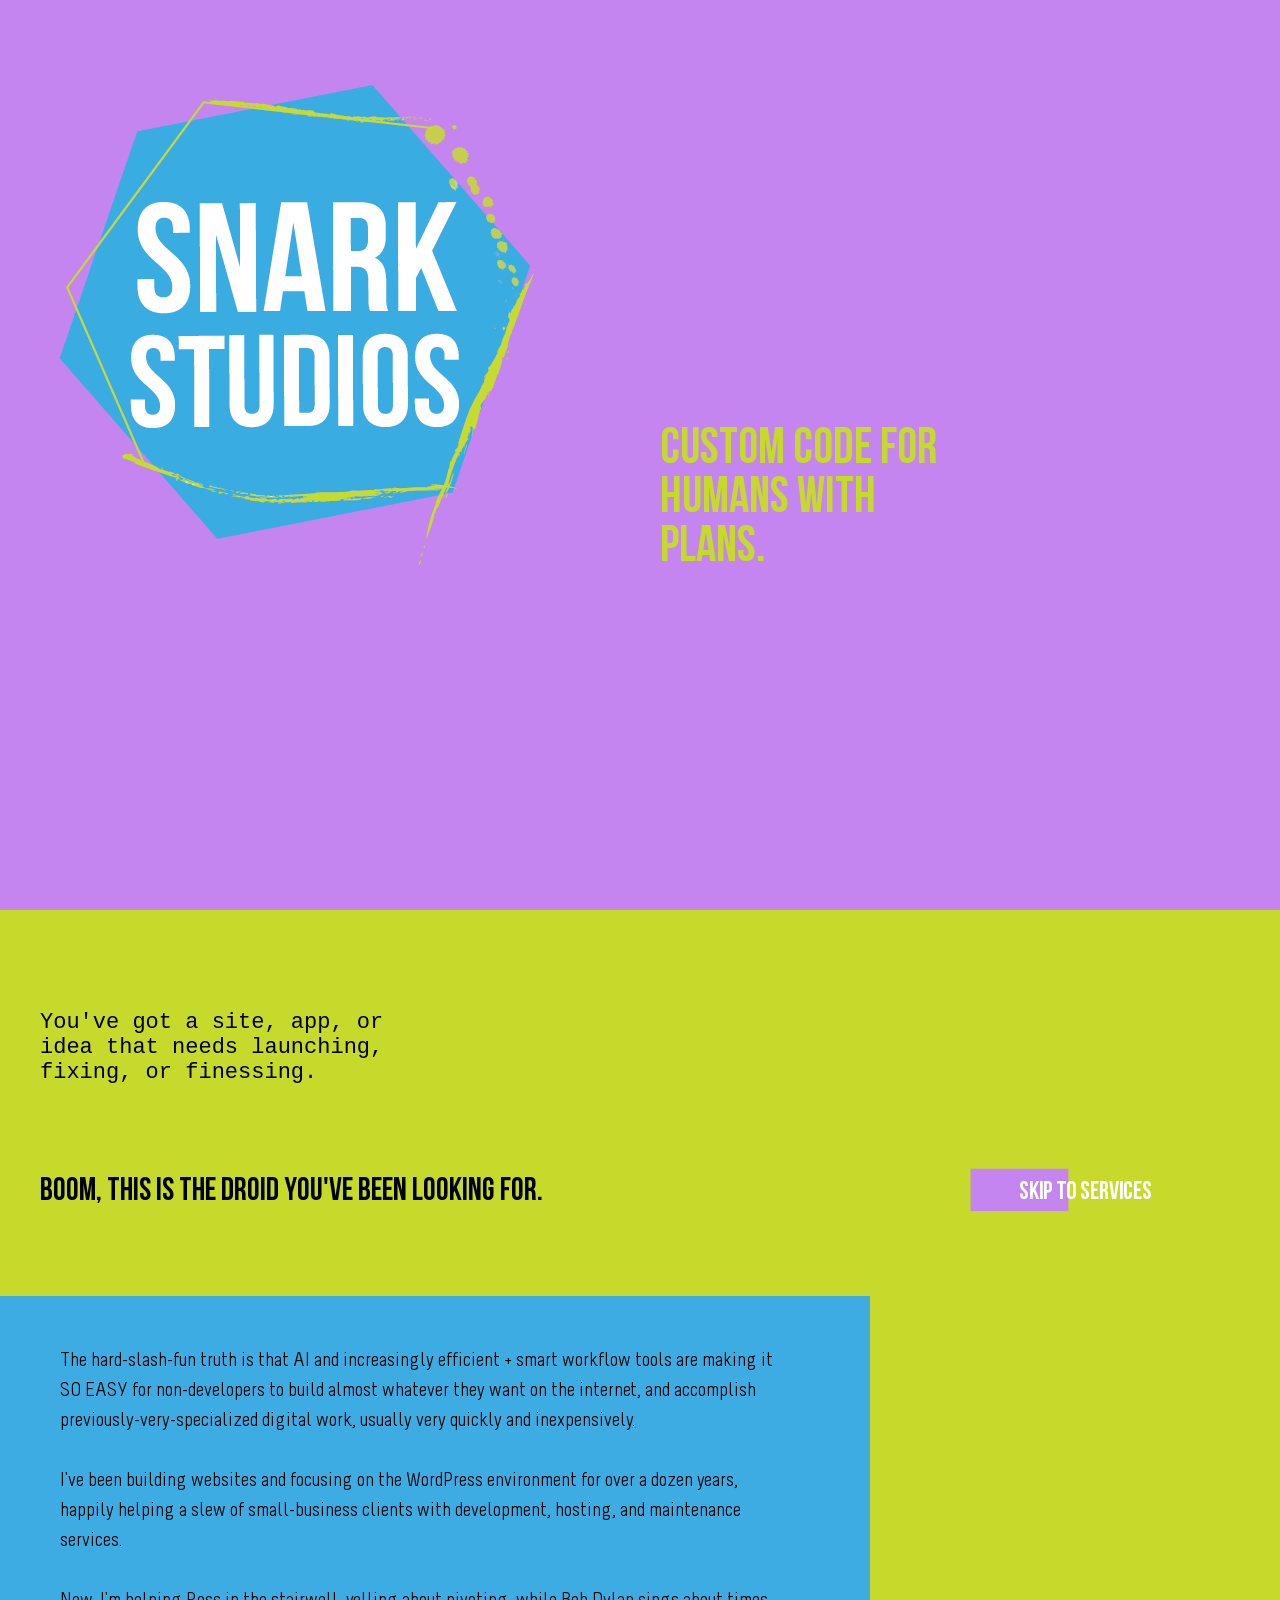
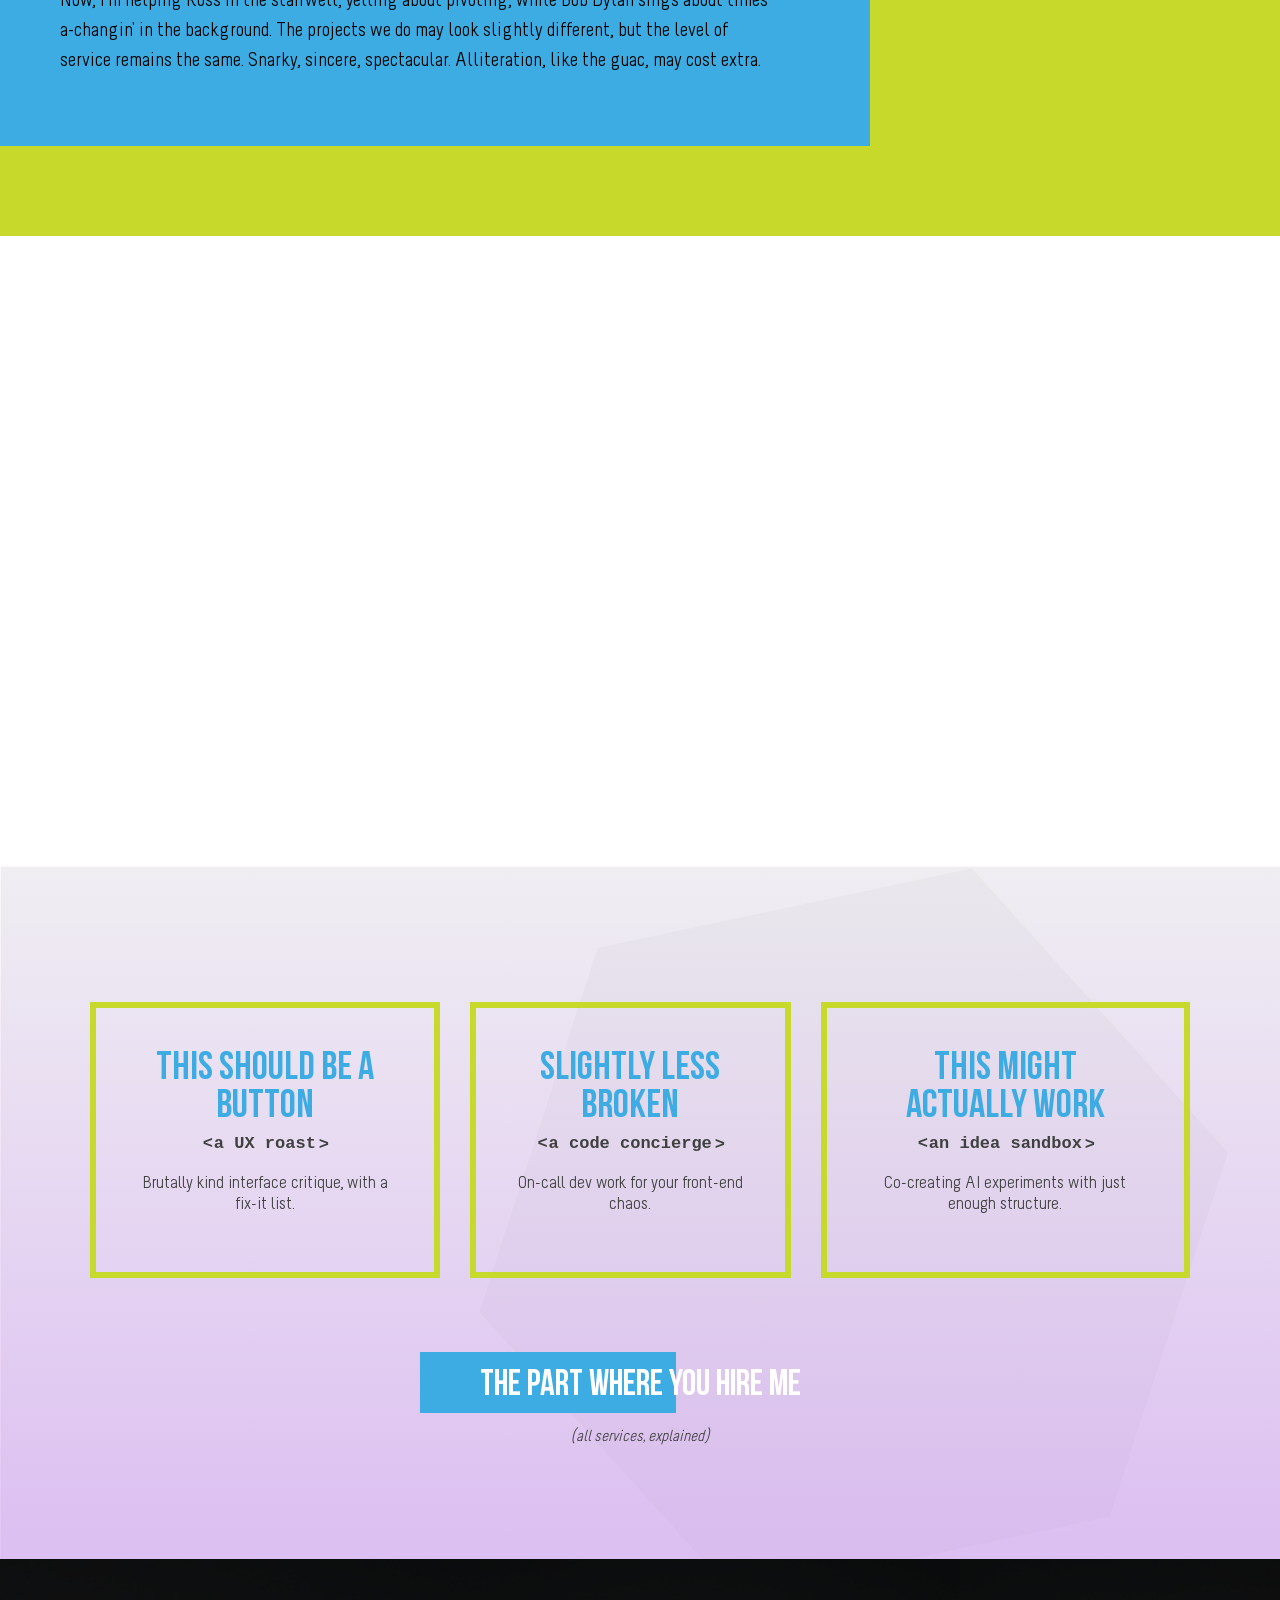
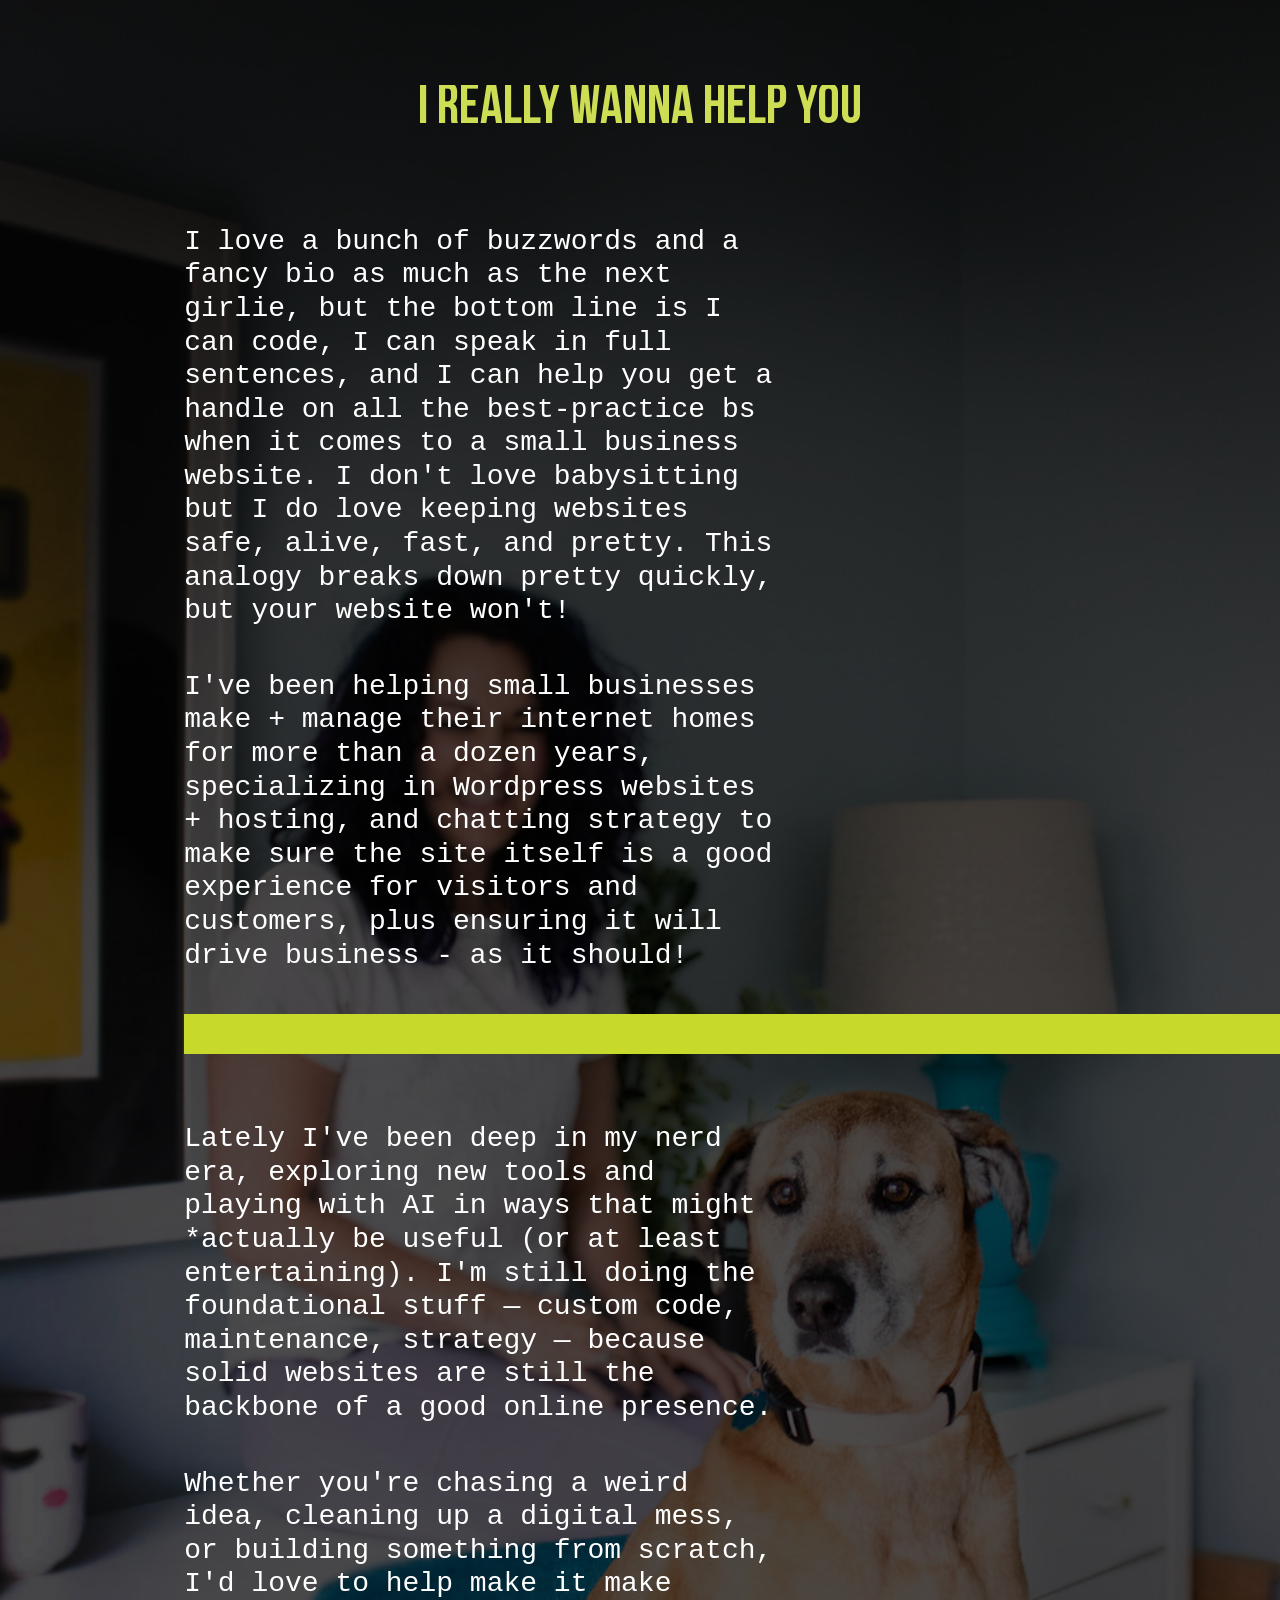
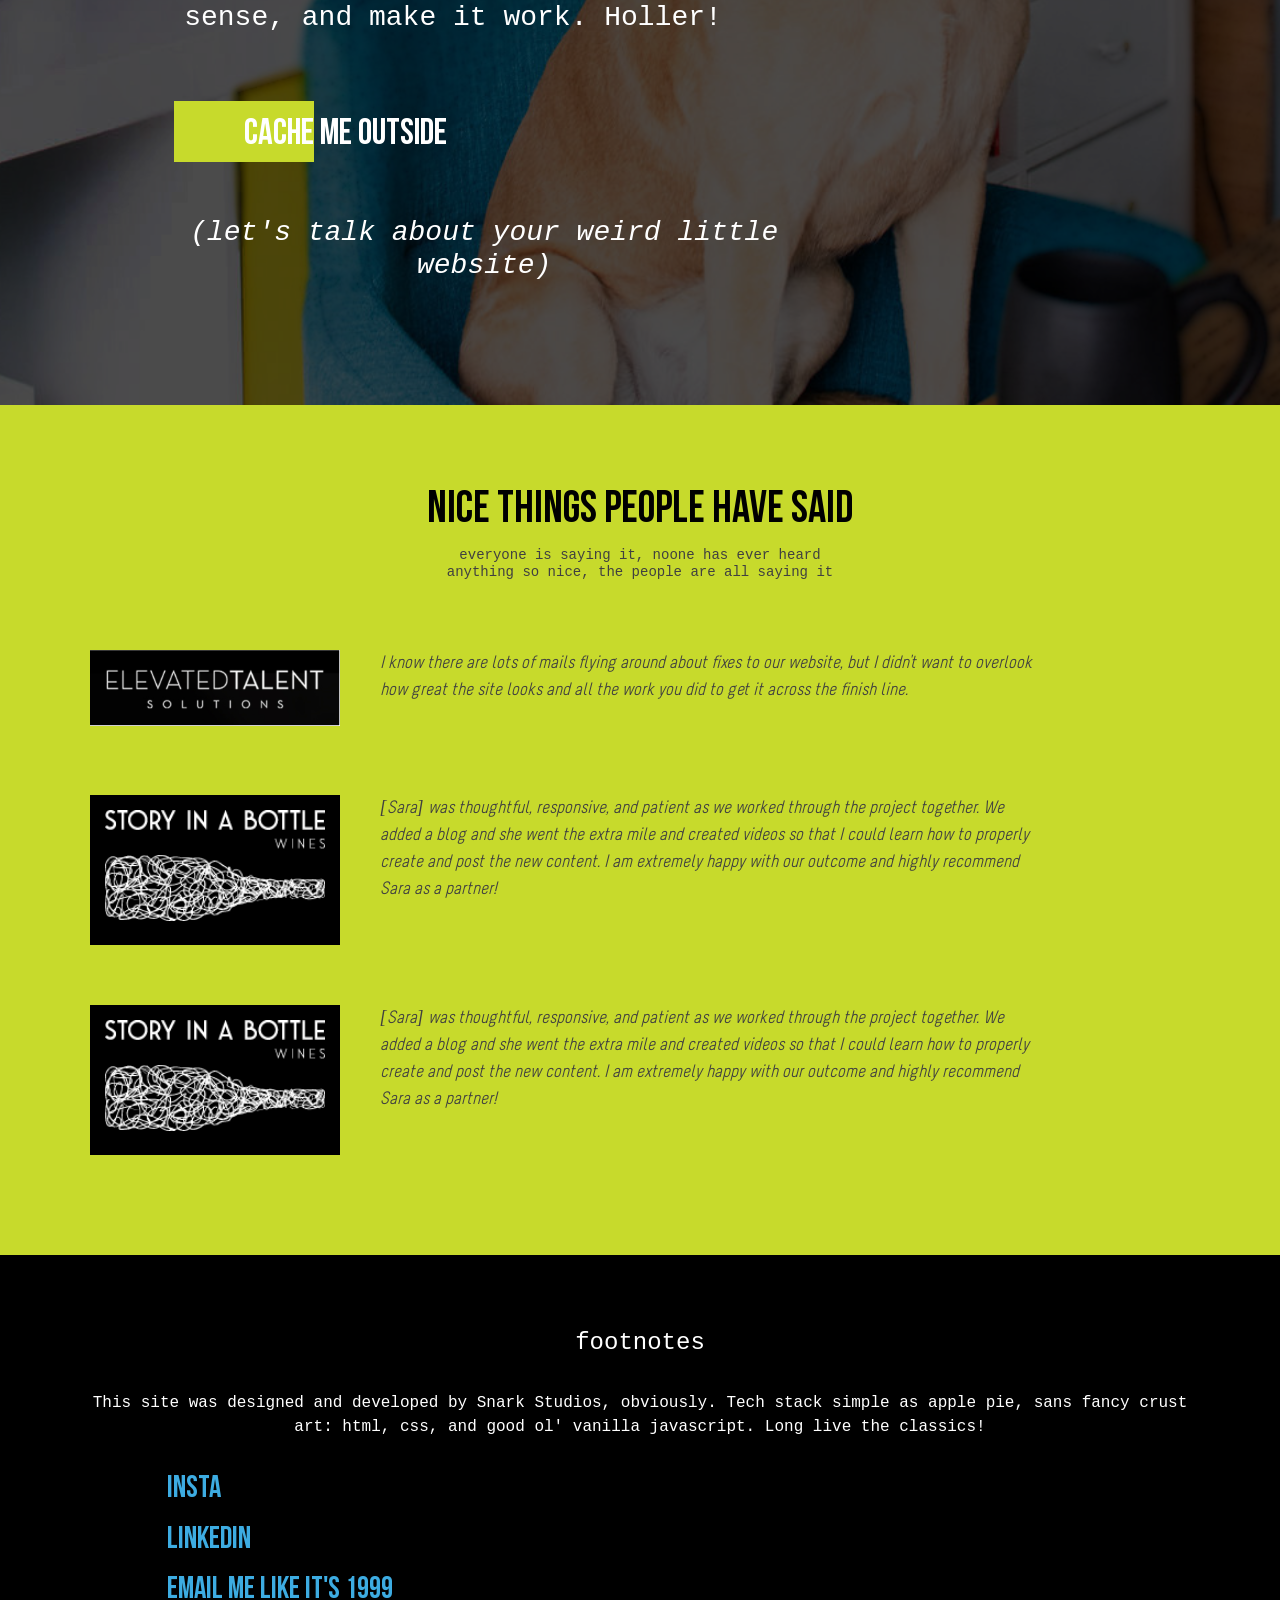
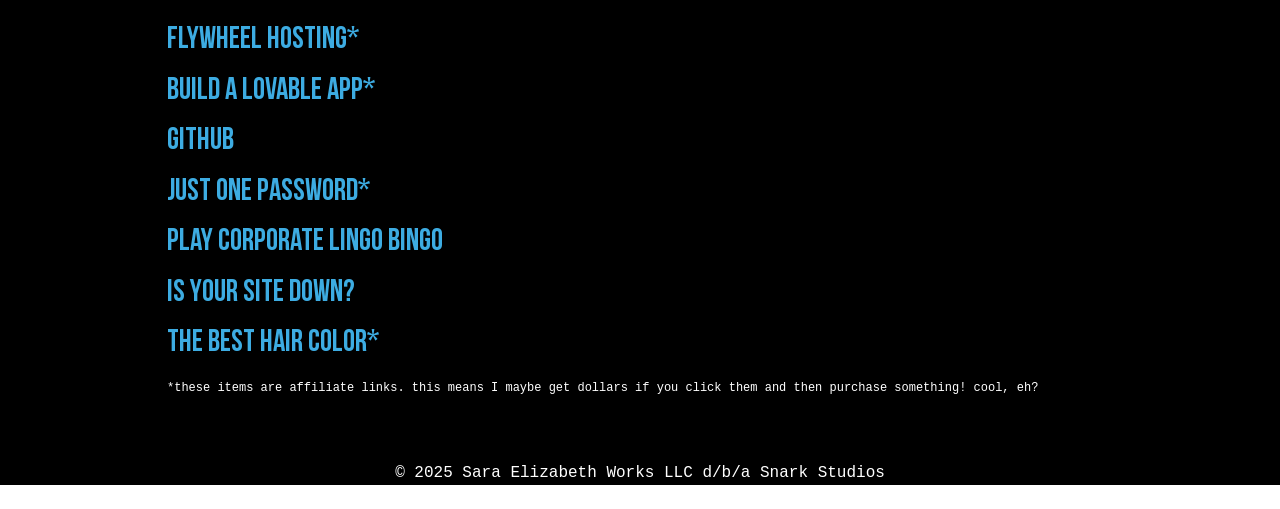
==== commit 035f252a: "footer, parallax added footer content + js module; fixed parallax issue on home page" ====
--- a/index.html
+++ b/index.html
@@ -6,7 +6,8 @@
     <meta name="viewport" content="width=device-width, initial-scale=1.0" />
     <title>Snark Studios</title>
     <link rel="stylesheet" href="style.css" />
-    <script type="module" src="/site-header.js"></script>
+    <script type="module" src="site-header.js"></script>
+    <script type="module" src="site-footer.js"></script>
     <script src="script.js"></script>
 </head>
 
@@ -158,29 +159,21 @@
                         I am extremely
                         happy with our outcome and highly recommend Sara as a partner!</div>
                 </div>
+                <div class="item">
+                    <div class="logo" style="background-color: #000; padding: 15px;"><img
+                            src="media/clientlogo_siab.png"></div>
+                    <div>[Sara] was thoughtful, responsive, and patient as we worked through the project together. We
+                        added a
+                        blog and she went the
+                        extra mile and created videos so that I could learn how to properly create and post the new
+                        content.
+                        I am extremely
+                        happy with our outcome and highly recommend Sara as a partner!</div>
+                </div>
             </div>
         </div>
     </main>
-    <footer>
-        <h5>footnotes</h5>
-        <div class="inner">
-            <p>This site was designed and developed by Snark Studios, obviously. Tech stack simple as apple pie, sans
-                fancy
-                crust art: html, css, and good ol' vanilla javascript. Long live the classics!</p>
-            <div class="socials">
-                <a href="https://instagram.com/__snarkstudios" target="_blank">insta</a>
-                <a href="https://linkedin.com/in/saradlloyd/" target="_blank">linkedin</a>
-                <a href="mailto:sara@snarkstudios.com" target="_blank">email me like it's 1999</a>
-                <a href="https://share.getf.ly/n70n8m" target="_blank">flywheel hosting</a>
-                <a href="lovable.dev/@snarkstudios" target="_blank">lovable</a>
-                <a href="https://github.com/vtsara" target="_blank">github</a>
-                <a href="https://1password.com" target="_blank">just one password</a>
-                <a href="https://downforeveryoneorjustme.com/" target="_blank">is your site down?</a>
-                <a href="https://oken.do/flcr5l8b" target="_blank">the best hair color</a>
-            </div>
-        </div>
-        <p>&copy; 2025 Sara Elizabeth Works LLC d/b/a Snark Studios</p>
-    </footer>
+    <site-footer></site-footer>
 </body>
 
 </html>
--- a/style.css
+++ b/style.css
@@ -1236,14 +1236,14 @@
 }
 
 .hero .movie {
-    height: 80vh;
+    height: 70vh;
     width: 100vw;
     background: linear-gradient(#c485f0de, #c485f073 50%), url("media/whatever.jpg");
   background-attachment: fixed; 
   background-repeat: no-repeat; 
   background-size: cover; 
-  background-position-x: center; 
-  background-position-y: 90px; /* // Show the bottom of the image - put 0 to start at the top --> This is what JS will update when the page is scrolled */
+  background-position: center 170px; 
+  overflow: hidden;
 }
 
 .elevator {
@@ -1719,15 +1719,22 @@
     position: relative;
 }
 
-#ss-page-svc .row:before {
+#ss-page-svc .row.slide:before {
     position: absolute;
     content: '';
     height: 96px;
-    top: 20px;
-    right: 16%;
+    /* top: 20px;
+    right: 16%; */
+    top: -10px;
+    left: -10px;
+    right: -10px;
+    bottom: -10px;
     width: 100vw;
     z-index: 1;
     border: 4px #cede54 solid;
+    transition: transform 0.1s ease-out;
+    will-change: transform;
+    transform: translateY(var(--box-offset, 0));
 }
 
 #ss-page-svc .bebas {
@@ -1903,20 +1910,34 @@
 }
 
 footer .socials {
-        display: inline-grid;
     font-family: 'Bebas';
     font-size: 1.9rem;
     margin-left: 7%;
     padding-bottom: 30px;
 }
 footer .socials a {
+    display: block;
     padding: 10px 0;
     line-height: 1;
+    max-width: fit-content;
 }
 footer .socials a:hover {
     color: #c7da2c;
 }
-
+footer .socials a:nth-child(2n):hover {
+    transform: translateX(15px);
+}
+footer .socials a:nth-child(2n-1):hover {
+    transform: translateX(-25px);
+}
+.socials p {
+    font-size: 12px;
+    text-align: left;
+}
+
+.footer .copyrt {
+    padding-bottom: 10px;
+}
 
 
 /* ANIMATIONS 
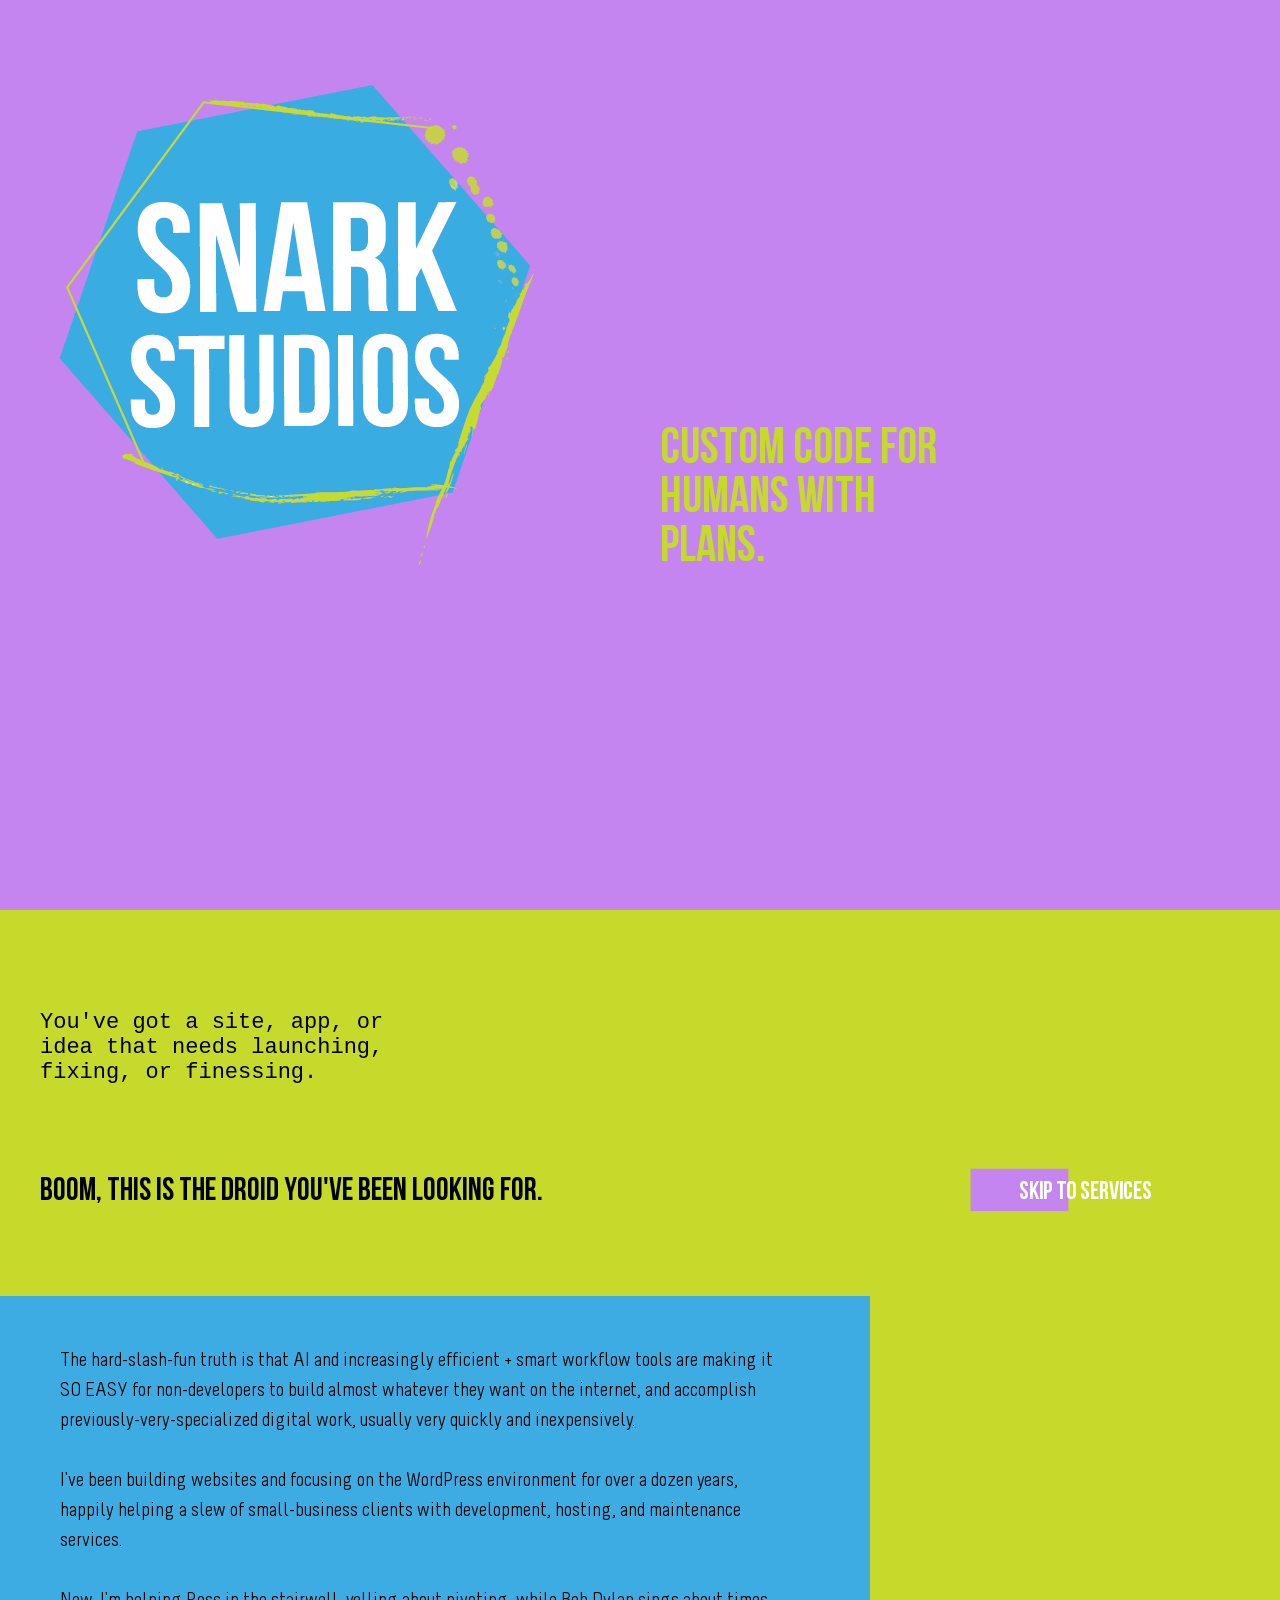
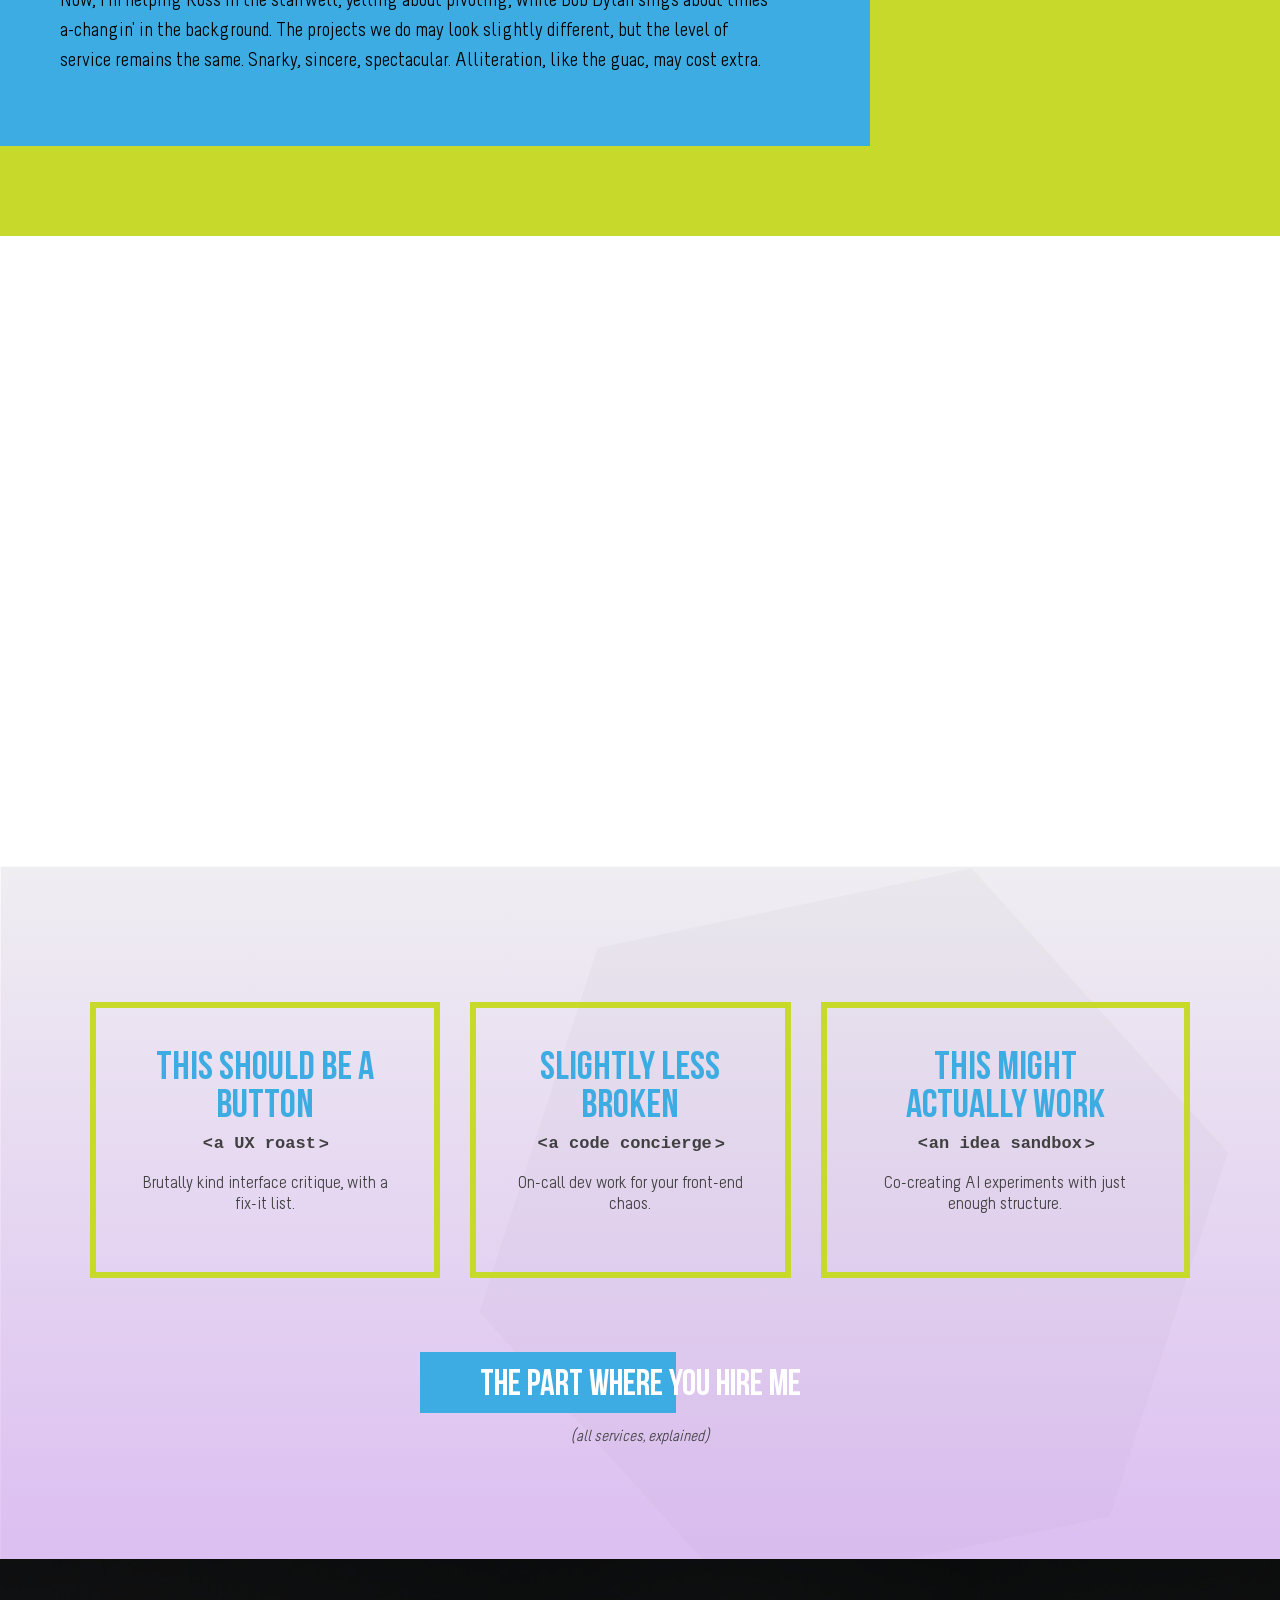
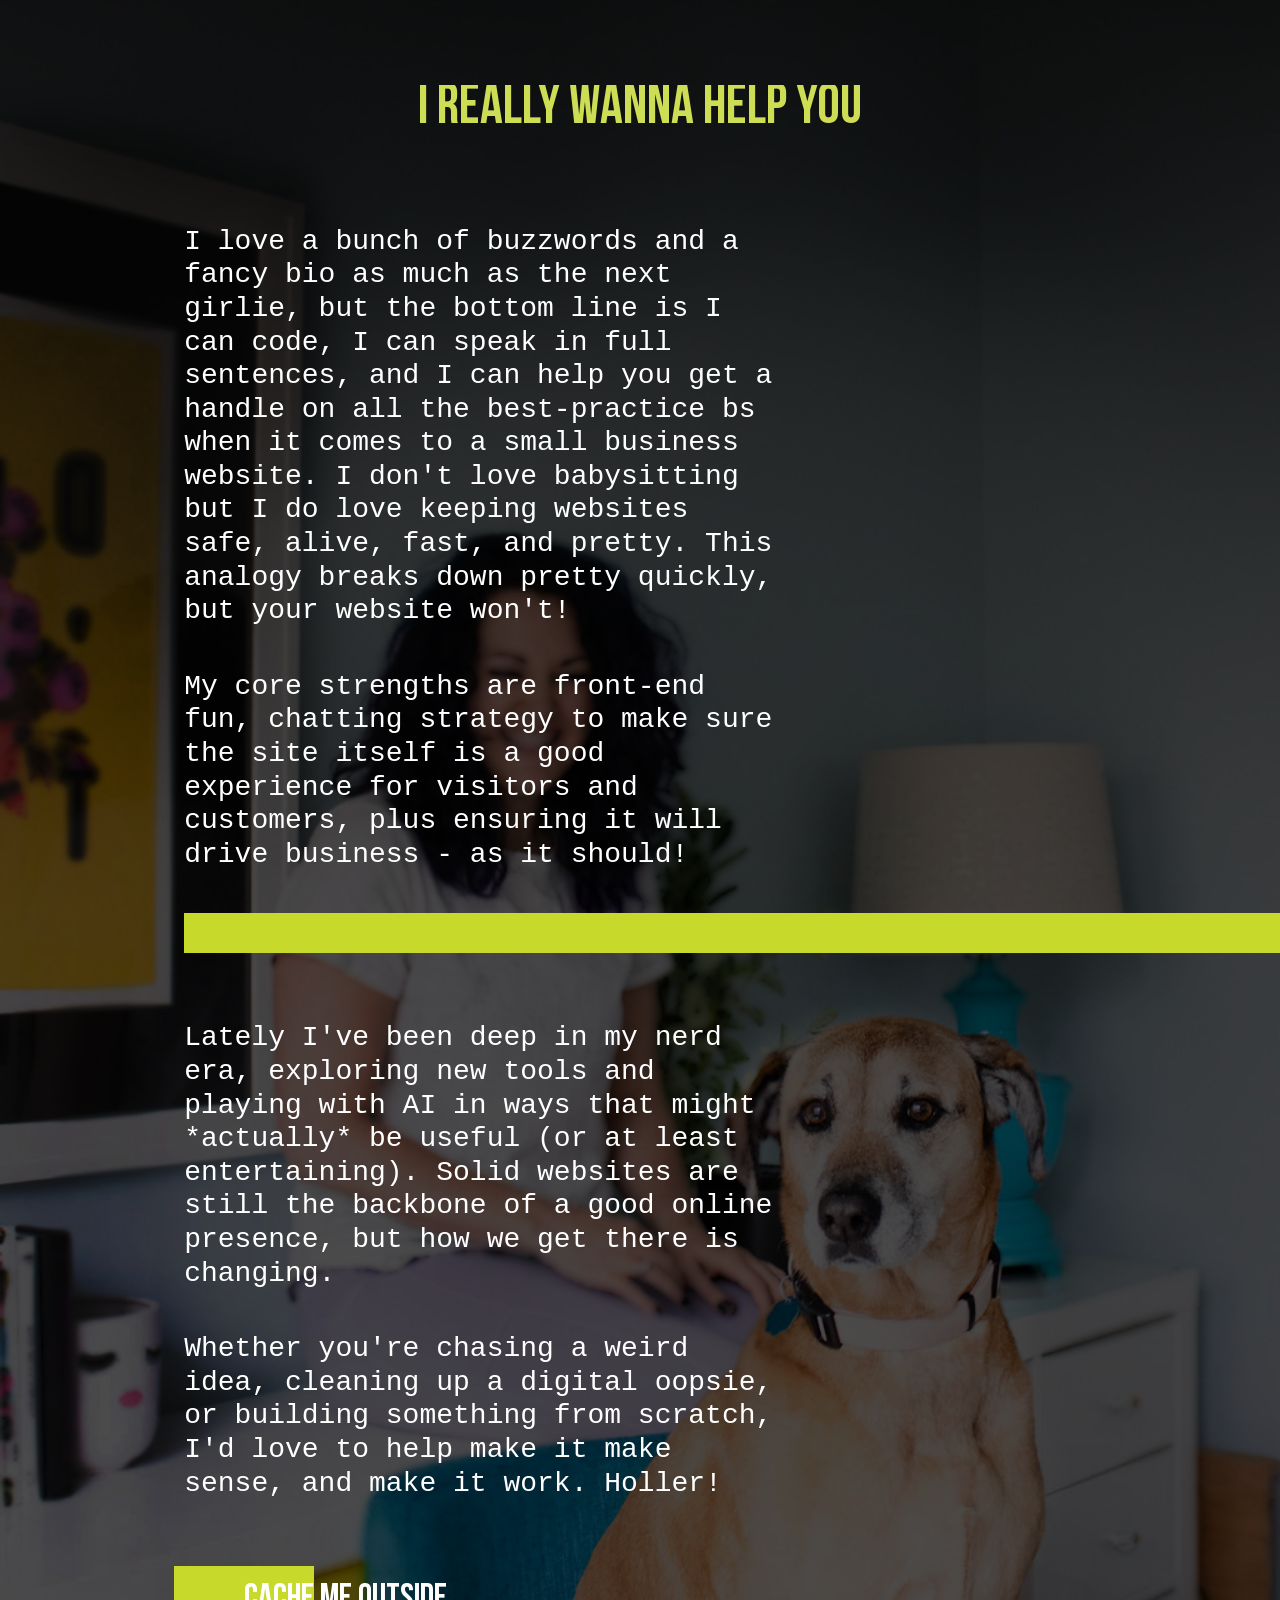
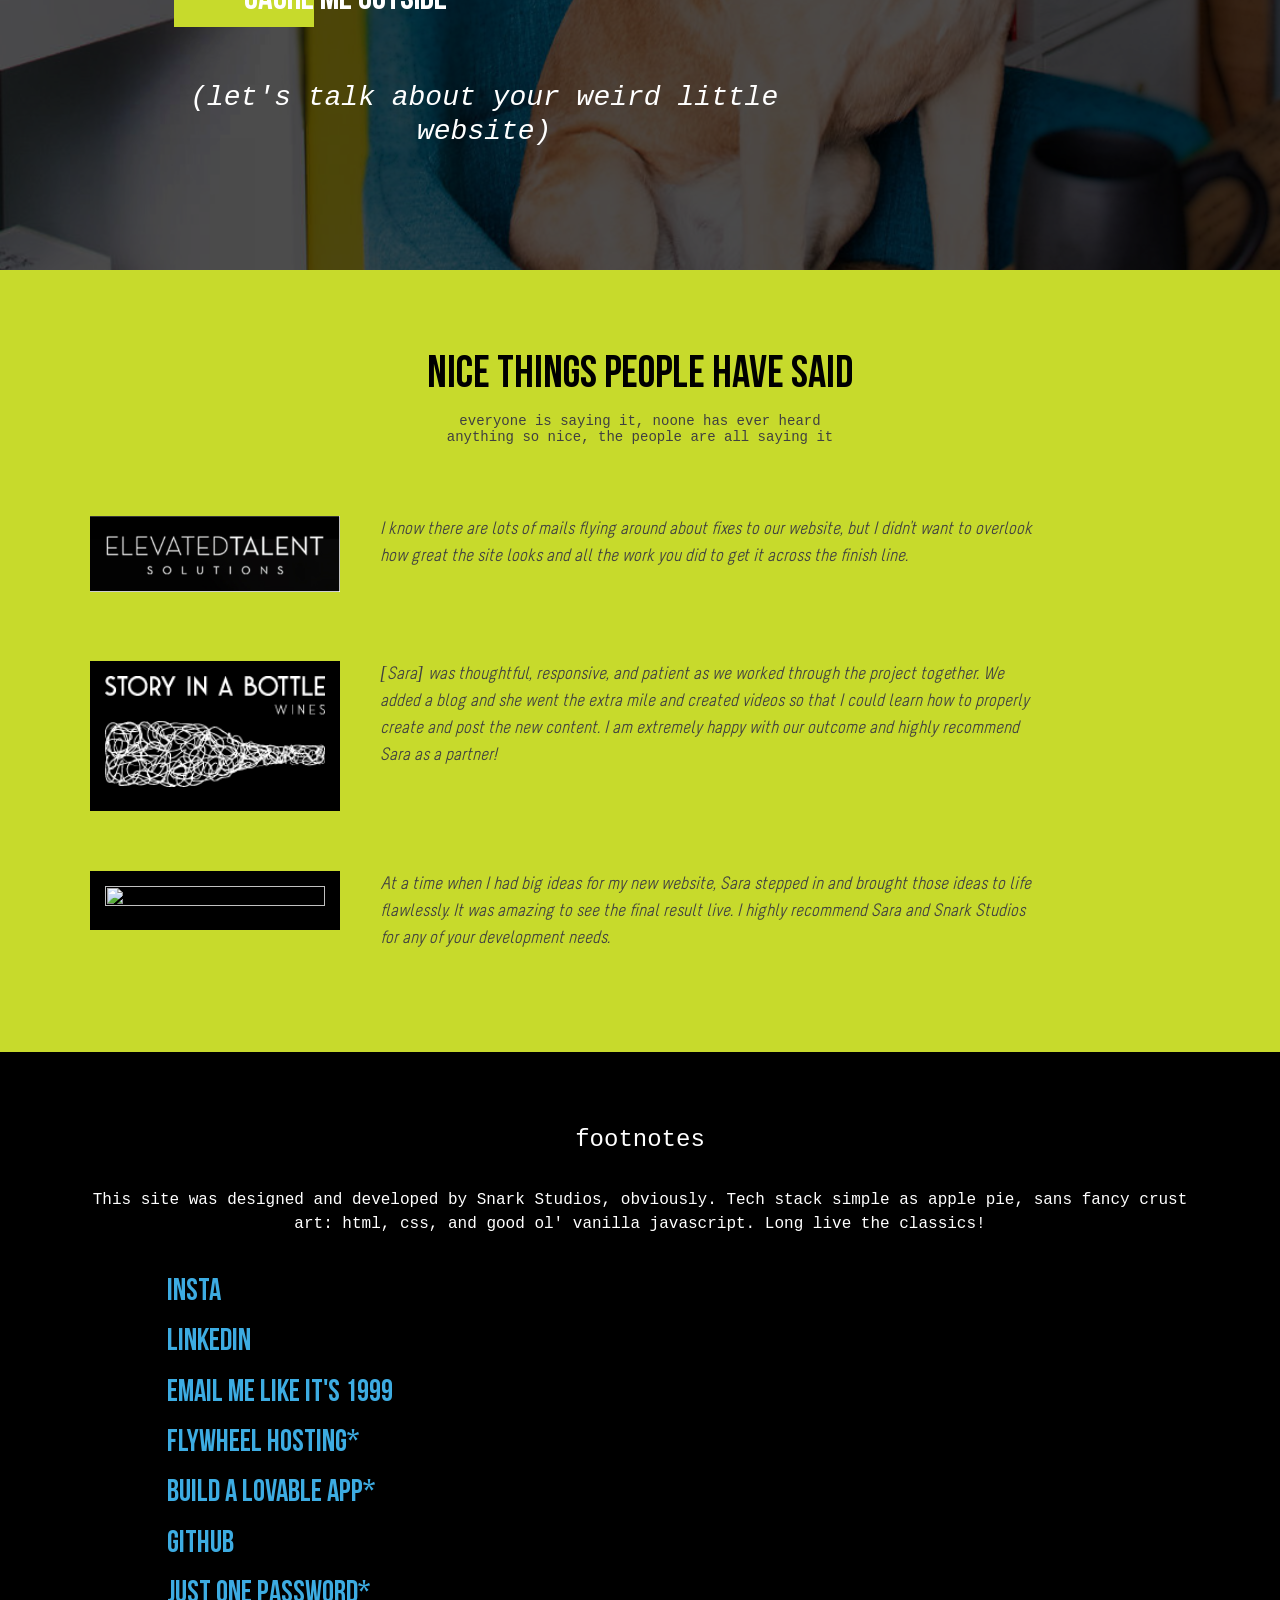
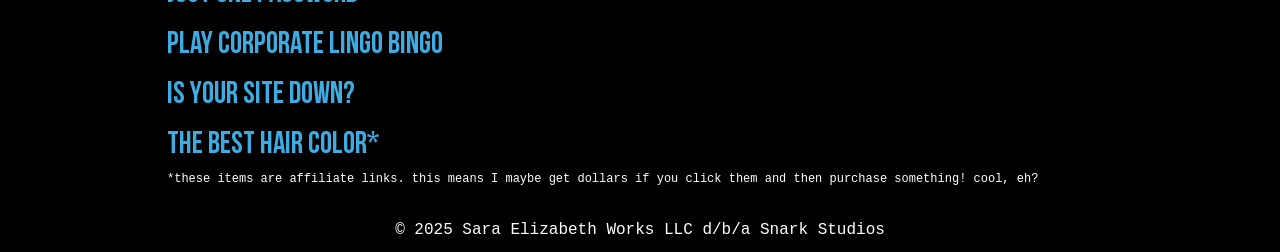
==== commit 2be68131: "minor content edits" ====
--- a/index.html
+++ b/index.html
@@ -96,10 +96,7 @@
                             but your website won't!
                         </p>
                         <p class="fadeup-effect">
-                            I've been helping small businesses make + manage
-                            their internet homes for more than a dozen
-                            years, specializing in Wordpress websites +
-                            hosting, and chatting strategy to make sure the
+                            My core strengths are front-end fun, chatting strategy to make sure the
                             site itself is a good experience for visitors
                             and customers, plus ensuring it will drive
                             business - as it should!
@@ -108,15 +105,13 @@
                         <p class="fadeup-effect">
                             Lately I've been deep in my nerd era, exploring
                             new tools and playing with AI in ways that might
-                            *actually be useful (or at least entertaining).
-                            I'm still doing the foundational stuff — custom
-                            code, maintenance, strategy — because solid
-                            websites are still the backbone of a good online
-                            presence.
+                            *actually* be useful (or at least entertaining).
+                            Solid websites are still the backbone of a good online
+                            presence, but how we get there is changing.
                         </p>
                         <p class="fadeup-effect">
                             Whether you're chasing a weird idea, cleaning up
-                            a digital mess, or building something from
+                            a digital oopsie, or building something from
                             scratch, I'd love to help make it make sense,
                             and make it work. Holler!
                         </p>
@@ -127,11 +122,6 @@
                             </p>
                         </div>
                     </div>
-                    <!-- <div class="aside">
-                        <h4>totally unrelated</h4>
-                        <a class="ss-btn black" href="https://snarkysara.substack.com" target="_blank">read snarky
-                            memoirs</a>
-                    </div> -->
                 </div>
             </div>
         </div>
@@ -161,14 +151,11 @@
                 </div>
                 <div class="item">
                     <div class="logo" style="background-color: #000; padding: 15px;"><img
-                            src="media/clientlogo_siab.png"></div>
-                    <div>[Sara] was thoughtful, responsive, and patient as we worked through the project together. We
-                        added a
-                        blog and she went the
-                        extra mile and created videos so that I could learn how to properly create and post the new
-                        content.
-                        I am extremely
-                        happy with our outcome and highly recommend Sara as a partner!</div>
+                            src="media/clientlogo_somo.jpg"></div>
+                    <div>At a time when I had big ideas for my new website, Sara stepped in and brought those ideas to
+                        life flawlessly. It was
+                        amazing to see the final result live. I highly recommend Sara and Snark Studios for any of your
+                        development needs.</div>
                 </div>
             </div>
         </div>
--- a/style.css
+++ b/style.css
@@ -530,7 +530,7 @@
     background-color: #c485f0;
     margin: 40px 0 70px;
     height: 3px;
-    box-shadow: 0 4px 6px 1px rgba(0, 0, 0, 0.3);
+    box-shadow: 0 4px 12px 0px rgba(0, 0, 0, 0.3);
 }
 
 ul,
@@ -594,9 +594,6 @@
     text-decoration: none;
 }
 
-a:focus {
-    outline: thin dotted;
-}
 
 a:hover,
 a:active {
@@ -993,7 +990,7 @@
 }
 
 .site-main .entry-content {
-    margin: 70px auto;
+    margin: 70px auto 0;
     overflow: hidden;
 }
 
@@ -1336,7 +1333,6 @@
 .svc-box:hover {
     box-shadow: 13px 15px 8px rgb(177 95 208 / 50%);
     transition: all .3s ease-in;
-    cursor: pointer;
 }
 
 .svc-box h3 {
@@ -1533,10 +1529,17 @@
 
 /* Custom Pages: About page */
 
+#ss-page-about .entry-header {
+    position: relative;
+  z-index: 1;
+}
+
 #ss-page-about .entry-content {
     max-width: 1200px;
     margin: auto;
     padding-top: 70px;
+    overflow: visible;
+    
 }
 
 #ss-page-about h1 {
@@ -1552,16 +1555,30 @@
     align-items: flex-start;
     gap: 60px;
     padding: 0 20px;
+    z-index: auto;
+        min-height: 540px;
 }
 
 .ab-container .ab-pic {
     max-width: 500px;
     width: 55%;
-    margin-top: -160px;
-}
+    margin-top: -260px;
+    position: relative;
+    z-index: 5;
+    opacity: 0;
+    transform: translate(0, 0);
+  transition: opacity 0.3s ease-out, transform 0.6s ease-out;
+}
+.ab-pic.move {
+    opacity: 1;
+  transform: translate(40px, 100px);
+}
+
 
 .ab-headers {
     width: 40%;
+    position: relative;
+    z-index: 5;;
 }
 
 .ab-headers h5 {
@@ -1723,12 +1740,8 @@
     position: absolute;
     content: '';
     height: 96px;
-    /* top: 20px;
-    right: 16%; */
     top: -10px;
-    left: -10px;
-    right: -10px;
-    bottom: -10px;
+    right: 16%;
     width: 100vw;
     z-index: 1;
     border: 4px #cede54 solid;
@@ -1756,11 +1769,6 @@
 
 #ss-page-svc .row ul {
     margin: 0;
-}
-
-#ss-page-svc .services {
-    position: relative;
-    padding: 50px 20px 70px;
 }
 
 #ss-page-svc .services:before {
@@ -1802,7 +1810,7 @@
 
 .services h2 {
     margin: 0;
-    line-height: 2.1rem;
+    line-height: 2.5rem;
     font-size: 2.8rem;
 }
 .services h5 {
@@ -1907,19 +1915,19 @@
 footer p {
     font-family: 'courier new';
     text-align: center;
+    margin: 0;
 }
 
 footer .socials {
     font-family: 'Bebas';
     font-size: 1.9rem;
-    margin-left: 7%;
-    padding-bottom: 30px;
+    padding: 30px 0 30px 7%;
 }
 footer .socials a {
     display: block;
     padding: 10px 0;
     line-height: 1;
-    max-width: fit-content;
+    width: fit-content;
 }
 footer .socials a:hover {
     color: #c7da2c;
@@ -1935,7 +1943,7 @@
     text-align: left;
 }
 
-.footer .copyrt {
+footer .copyrt {
     padding-bottom: 10px;
 }
 
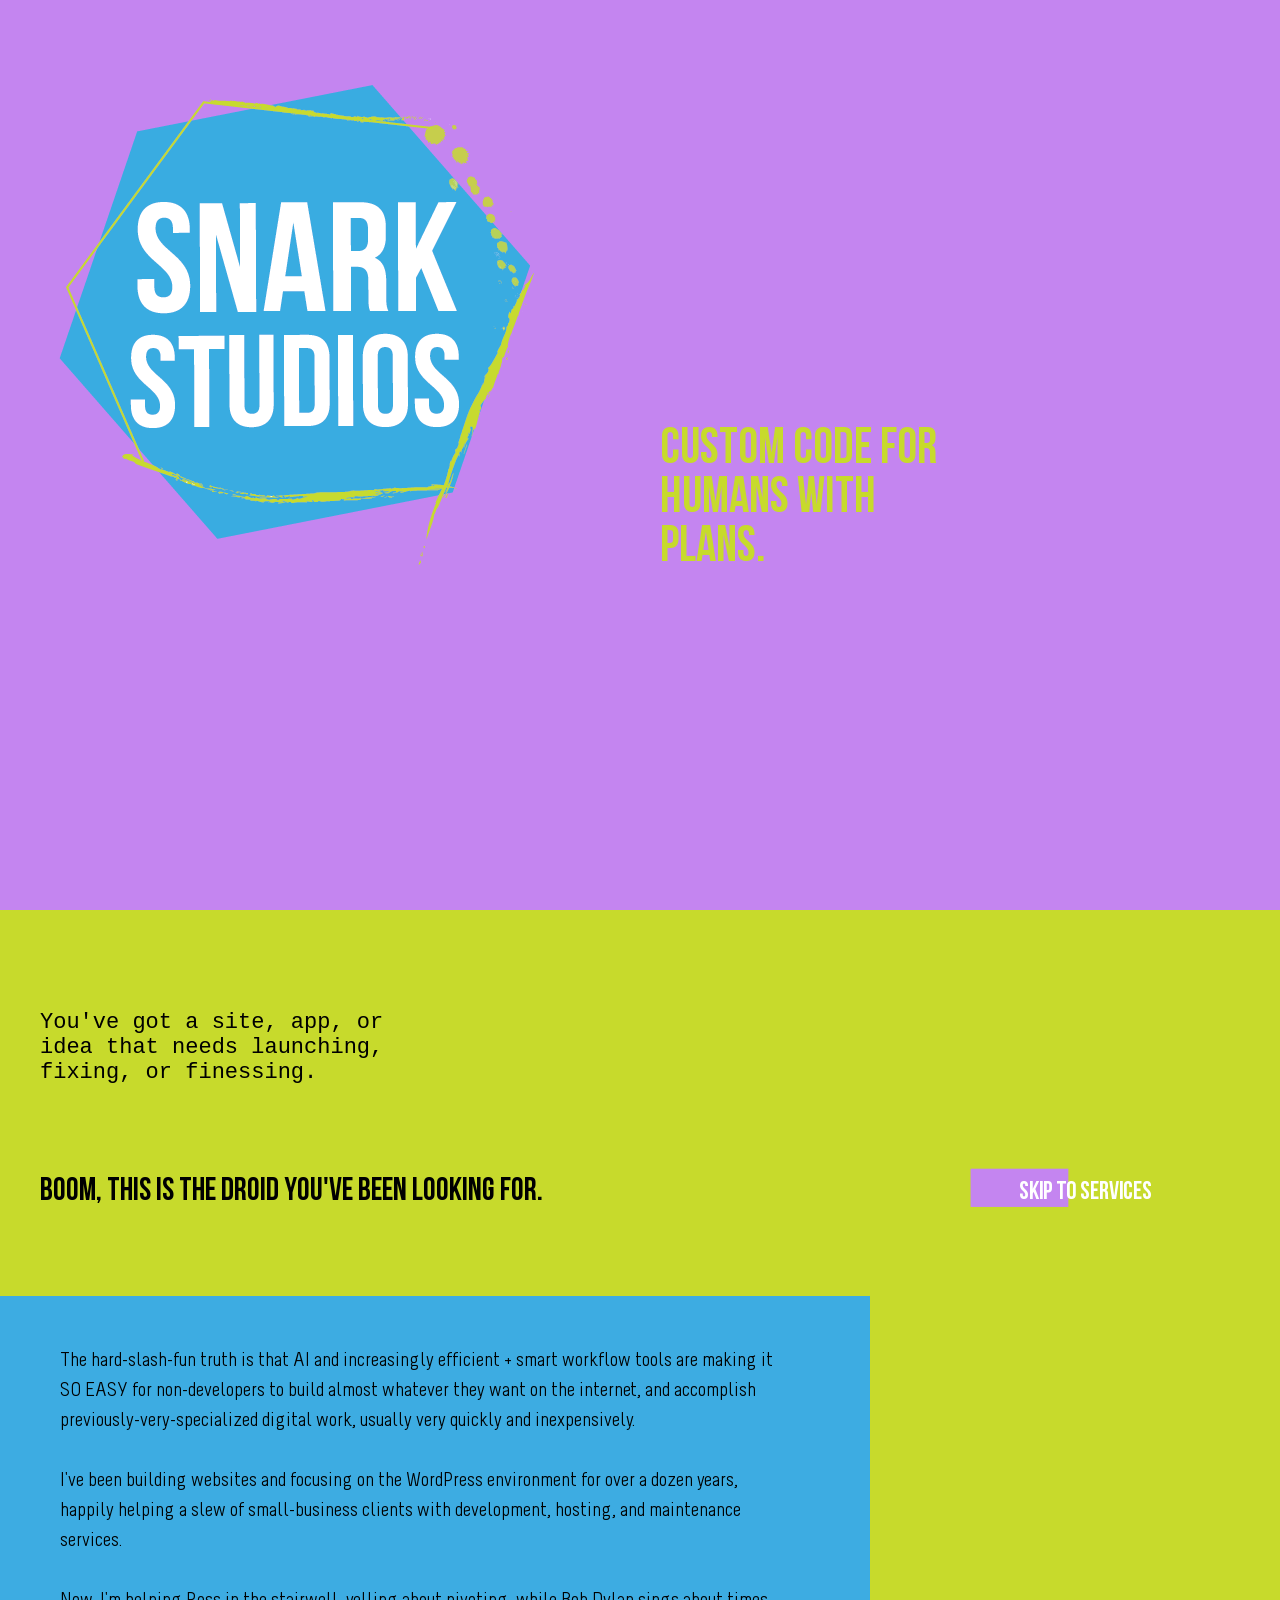
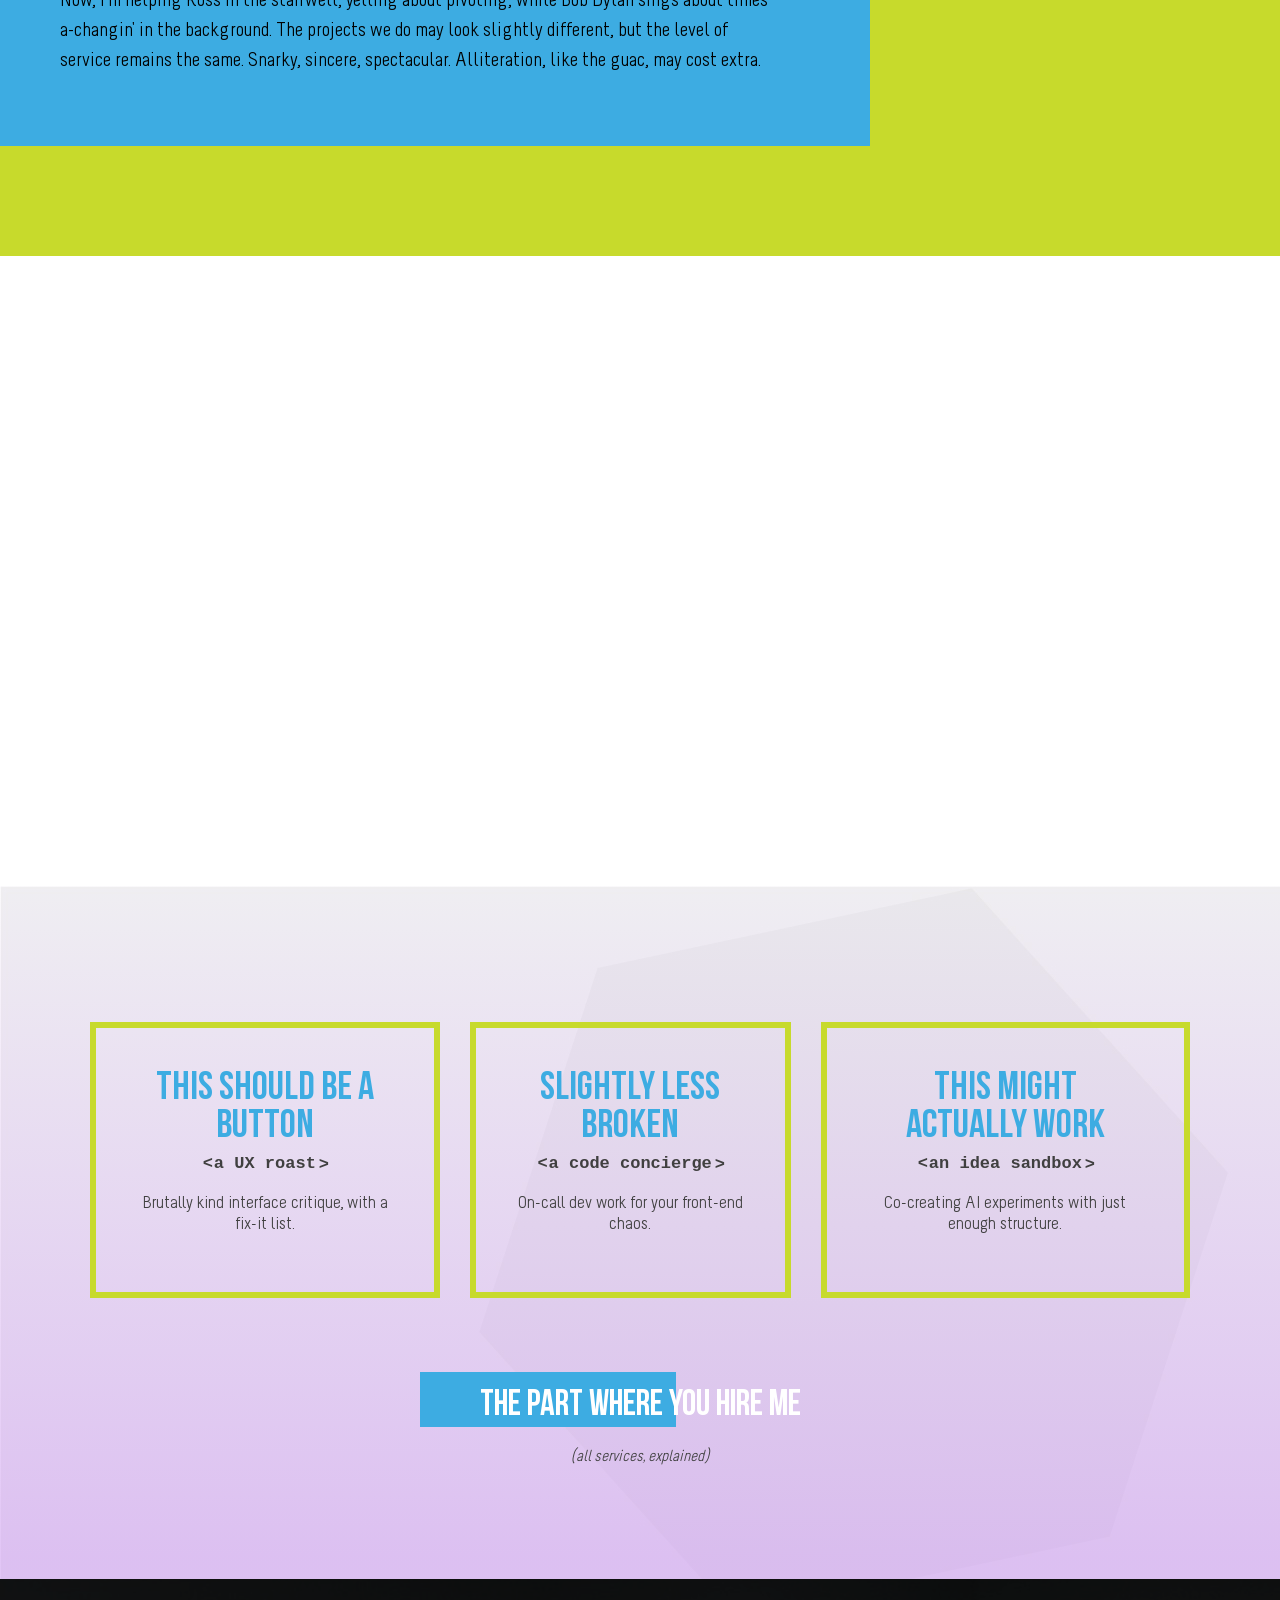
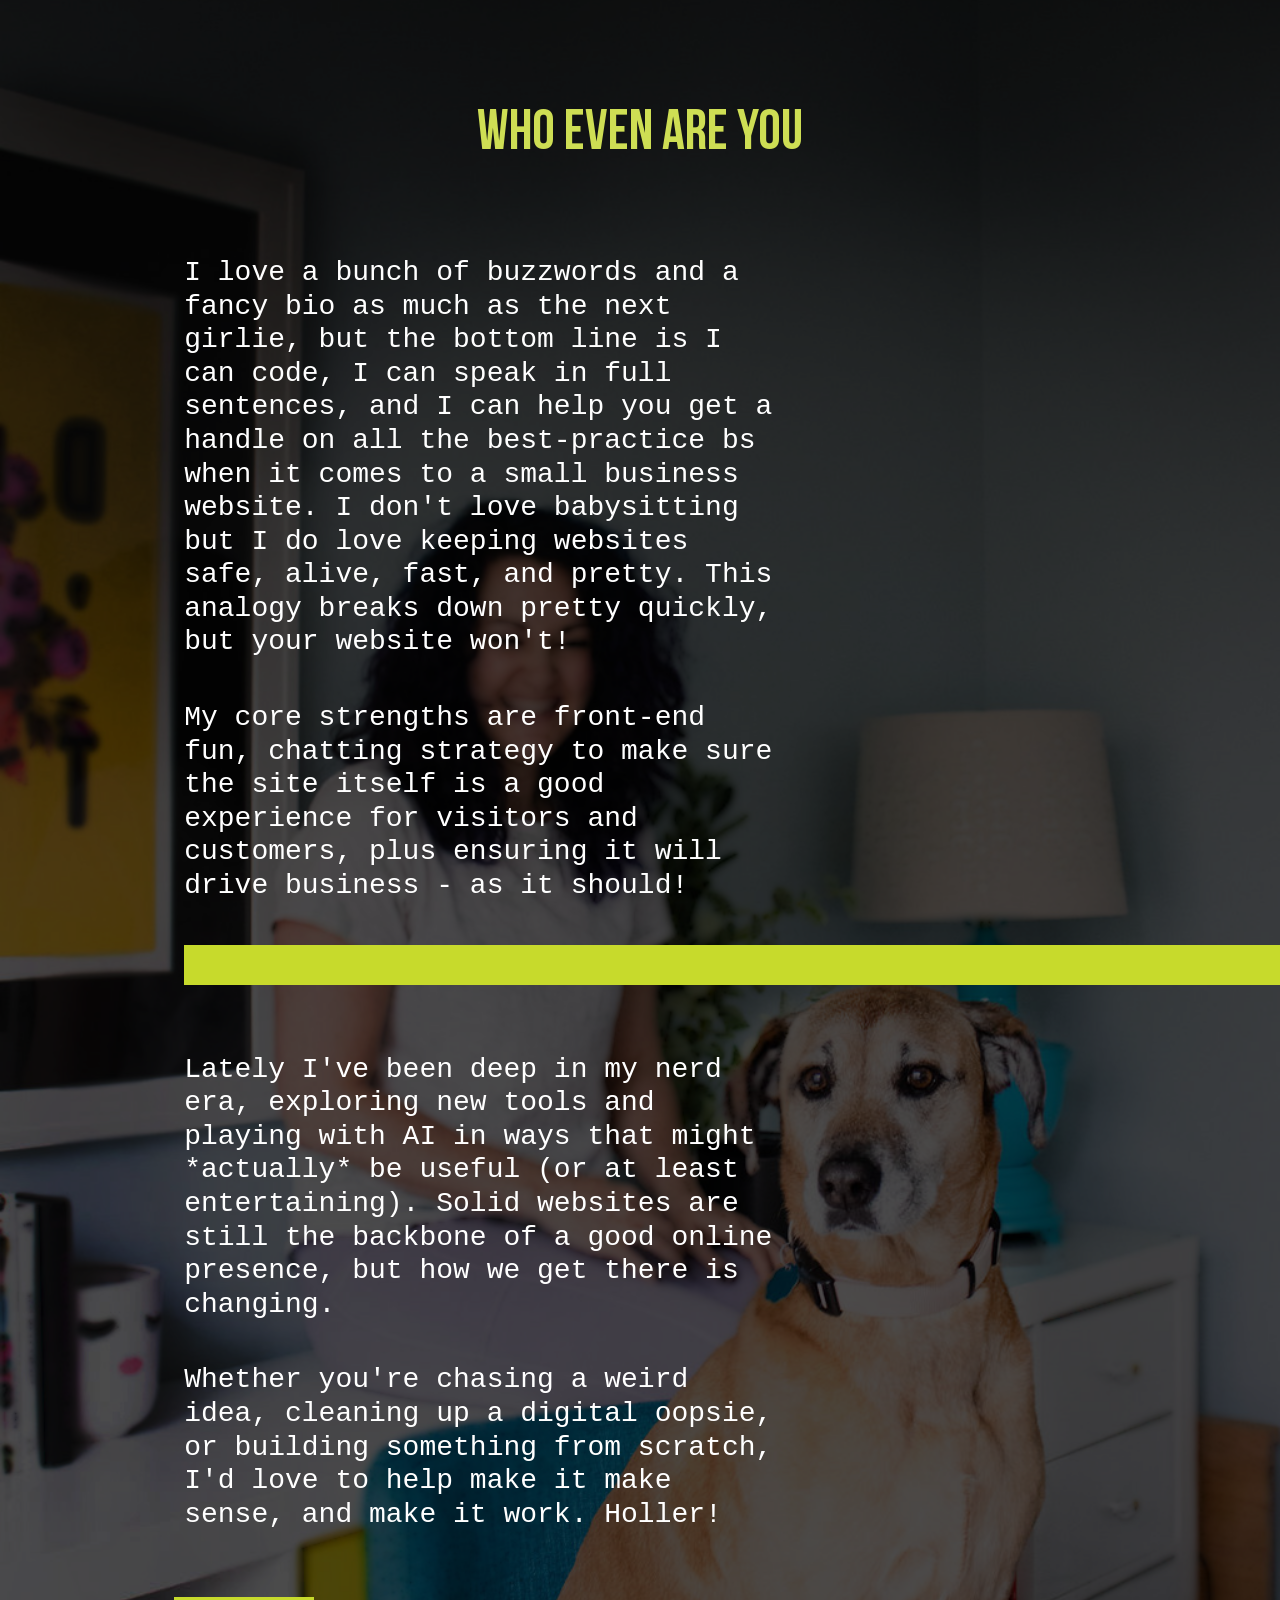
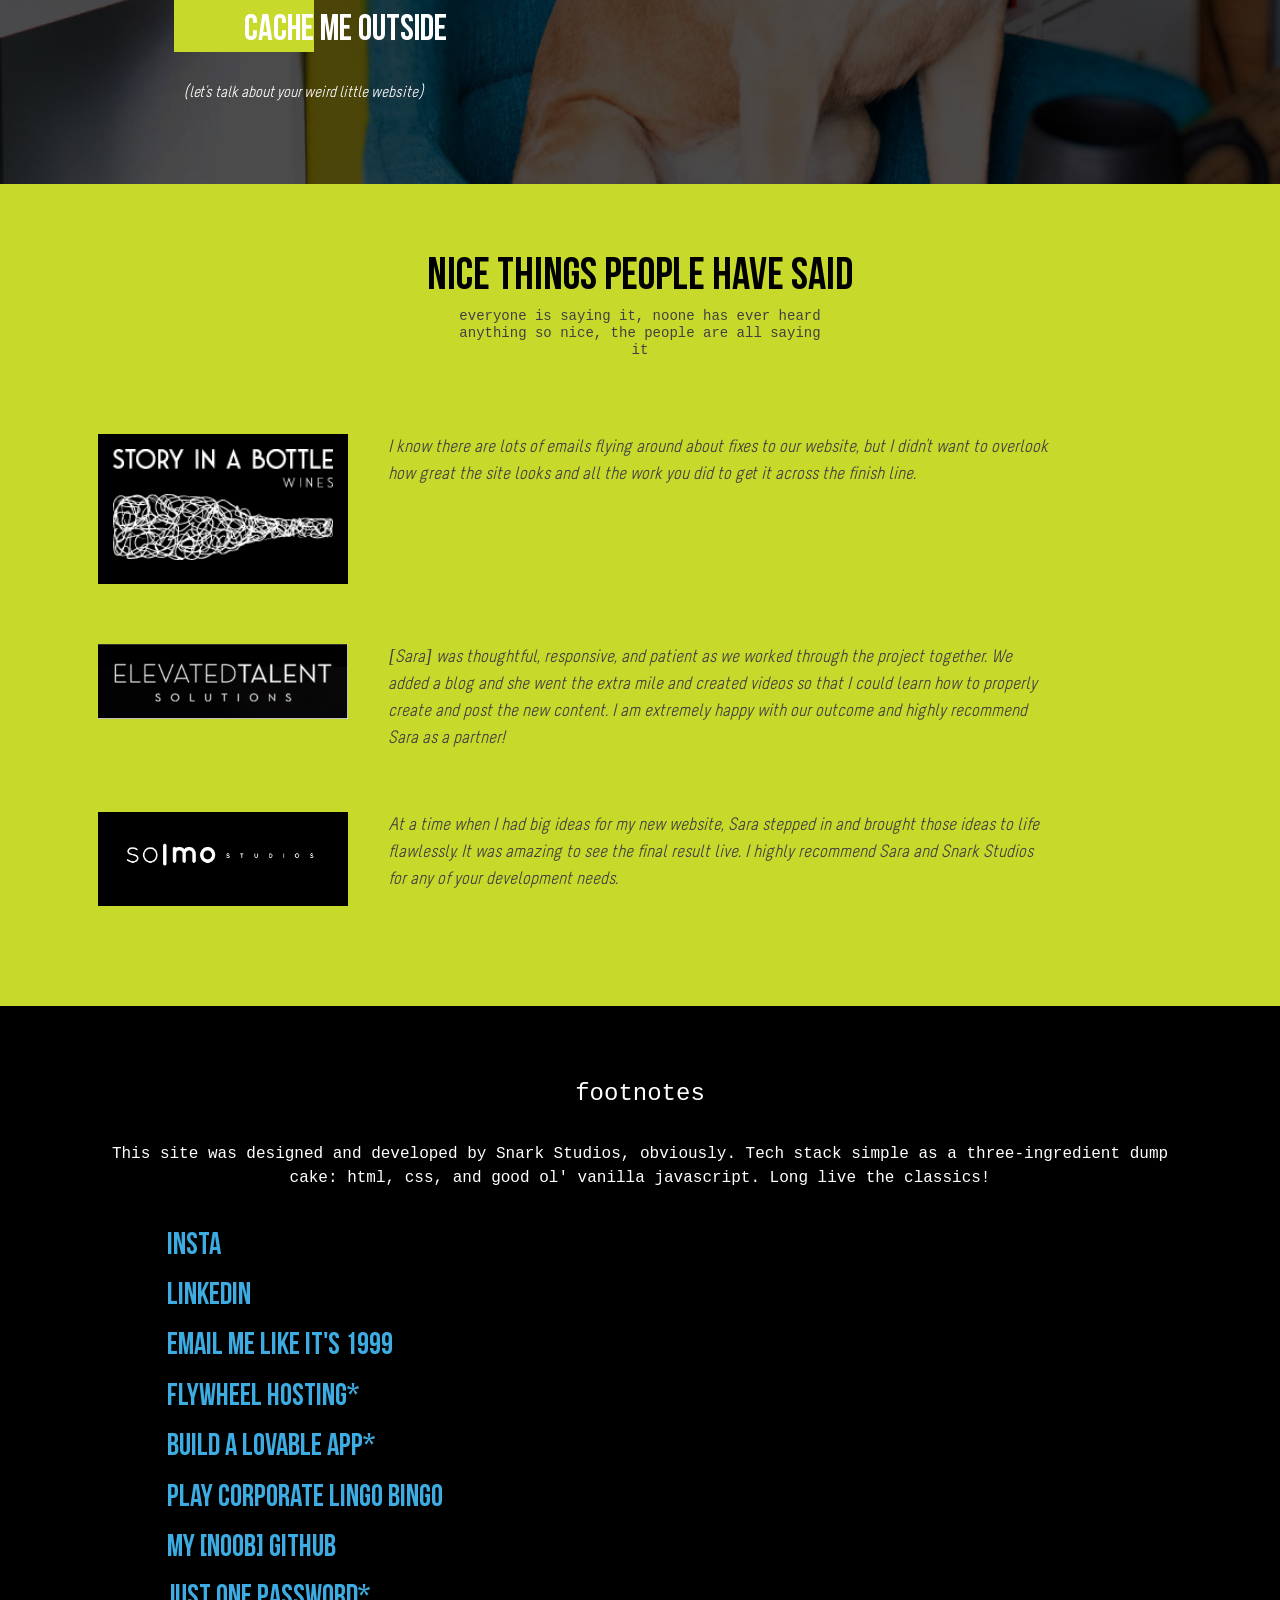
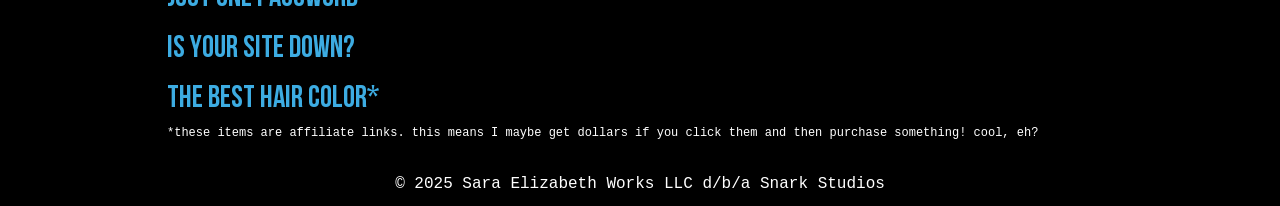
==== commit f3c88515: "mobile stuff mobile menu, new header for mobile actions, responsive edits" ====
--- a/index.html
+++ b/index.html
@@ -4,7 +4,7 @@
 <head>
     <meta charset="UTF-8" />
     <meta name="viewport" content="width=device-width, initial-scale=1.0" />
-    <title>Snark Studios</title>
+    <title>Snark Studios | Front-End Web Development + UX | Raleigh, NC</title>
     <link rel="stylesheet" href="style.css" />
     <script type="module" src="site-header.js"></script>
     <script type="module" src="site-footer.js"></script>
@@ -82,7 +82,7 @@
         <div class="section bio-section" id="ss-about">
             <div class="scroll-content">
                 <div class="inner">
-                    <h2 class="fadeup-effect">I really wanna help you</h2>
+                    <h2 class="fadeup-effect">who even are you</h2>
                     <div class="bio">
                         <p class="fadeup-effect">
                             I love a bunch of buzzwords and a fancy bio as
@@ -116,7 +116,7 @@
                             and make it work. Holler!
                         </p>
                         <div class="button">
-                            <a class="ss-btn green" href="mailto:sara@snarkstudios.com">Cache Me Outside</a>
+                            <a class="ss-btn green" href="services.html">Cache Me Outside</a>
                             <p>
                                 (let's talk about your weird little website)
                             </p>
@@ -131,16 +131,16 @@
             <div class="subtitle">everyone is saying it, noone has ever heard anything so nice, the people are all
                 saying it</div>
             <div class="inner">
-                <div class="item">
-                    <div class="logo"><img src="media/clientlogo-ets.jpg"></div>
+                <div class="item fadeup-effect">
+                    <div class="logo" style="background-color: #000; padding: 15px;"><img
+                            src="media/clientlogo_siab.png"></div>
                     <div>
-                        I know there are lots of mails flying around about fixes to our website, but I didn't want to
+                        I know there are lots of emails flying around about fixes to our website, but I didn't want to
                         overlook how great the
                         site looks and all the work you did to get it across the finish line.</div>
                 </div>
-                <div class="item">
-                    <div class="logo" style="background-color: #000; padding: 15px;"><img
-                            src="media/clientlogo_siab.png"></div>
+                <div class="item fadeup-effect">
+                    <div class="logo"><img src="media/clientlogo-ets.jpg"></div>
                     <div>[Sara] was thoughtful, responsive, and patient as we worked through the project together. We
                         added a
                         blog and she went the
@@ -149,9 +149,9 @@
                         I am extremely
                         happy with our outcome and highly recommend Sara as a partner!</div>
                 </div>
-                <div class="item">
+                <div class="item fadeup-effect">
                     <div class="logo" style="background-color: #000; padding: 15px;"><img
-                            src="media/clientlogo_somo.jpg"></div>
+                            src="media/clientlogo-somo.jpg"></div>
                     <div>At a time when I had big ideas for my new website, Sara stepped in and brought those ideas to
                         life flawlessly. It was
                         amazing to see the final result live. I highly recommend Sara and Snark Studios for any of your
--- a/style.css
+++ b/style.css
@@ -1,5 +1,3 @@
-
-
 /*--------------------------------------------------------------
 >>> TABLE OF CONTENTS:
 ----------------------------------------------------------------
@@ -15,13 +13,7 @@
 # Components
 	- Navigation
 	- Posts and pages
-	- Comments
-	- Widgets
 	- Media
-	- Captions
-	- Galleries
-# plugins
-	- Jetpack infinite scroll
 # Utilities
 	- Accessibility
 	- Alignments
@@ -642,7 +634,7 @@
     content: '';
     position: absolute;
     background-color: #3dace2;
-    height: 61px;
+    height: 108%;
     width: 140px;
     left: -30px;
     top: -6px;
@@ -700,7 +692,7 @@
 }
 
 .button p {
-    text-align: center; 
+    text-align: center;
     font-style: italic;
 }
 
@@ -965,6 +957,132 @@
     flex: 1 0 50%;
 }
 
+.mobile-nav {
+    position: fixed;
+    bottom: 0;
+    left: 0;
+    width: 100%;
+    background-color: rgba(255, 255, 255, 0.85);
+    display: flex;
+    justify-content: space-around;
+    z-index: 999;
+}
+
+.mobile-nav ul {
+    list-style: none;
+    padding: 0;
+    margin: 0;
+    display: flex;
+    justify-content: space-between;
+    flex-direction: row;
+    align-items: flex-end;
+    gap: 10px;
+}
+
+.mobile-nav .nav-item {
+    color: #fff;
+    text-decoration: none;
+    position: relative;
+    padding: 10px 10px;
+    font-size: 1.5rem;
+    display: flex;
+    flex-direction: column;
+    align-items: center;
+    transition: all 0.3s ease;
+}
+
+.mobile-nav .nav-item:hover::after,
+.mobile-nav .nav-item.active::after {
+    content: attr(data-label);
+    font-size: 0.75rem;
+    color: #3dace2;
+    /* blue */
+    background-color: #cede54;
+    /* green */
+    padding: 2px 6px;
+    border-radius: 4px;
+    position: absolute;
+    bottom: -28px;
+    white-space: nowrap;
+    z-index: 1;
+}
+
+.mobile-nav .nav-item.active {
+    background-color: #3dace2;
+    color: #fff;
+}
+
+.mobile-nav .icon {
+    display: block;
+}
+
+.icon svg {
+    min-width: 36px;
+}
+
+#serv-icon {
+    min-width: 39px;
+}
+
+#serv-icon .cls-1 {
+    fill: #242d3c
+}
+
+#port-icon {
+    min-width: 60px;
+}
+
+#port-icon .cls-1 {
+    fill: #242d3c
+}
+
+#port-icon .cls-2 {
+    fill: #cede54
+}
+
+#port-icon .cls-3 {
+    fill: #c485f0
+}
+
+#port-icon .cls-4 {
+    fill: #3dace2
+}
+
+#about-icon {
+    min-width: 52px;
+}
+
+#contact-icon {
+    min-width: 44px;
+}
+
+#contact-icon .cls-1 {
+    fill: #c485f0
+}
+
+#contact-icon .cls-2 {
+    fill: #3dace2
+}
+
+#contact-icon .cls-3 {
+    fill: none;
+    stroke: #403e3e;
+    stroke-miterlimit: 10;
+    stroke-width: 4.65px
+}
+
+@media (min-width: 768px) {
+    .mobile-nav {
+        display: none;
+    }
+}
+
+@media (max-width: 768px) {
+    #masthead {
+        display: none;
+    }
+}
+
 /* pages
 --------------------------------------------- */
 
@@ -1063,6 +1181,14 @@
     margin: auto;
 }
 
+.green-bg {
+    background-color: #c7da2c;
+}
+
+.blue-bg {
+    background-color: #3dace2;
+}
+
 .hex-bkgr {
     background: url('media/bkgr-light-hex.jpg');
     background-repeat: no-repeat;
@@ -1071,45 +1197,89 @@
     background-repeat: no-repeat;
 }
 
-
-/* Current Clients Banner */
-
-.current-clients {
-    padding: 90px 20px 100px;
-    background-color: #c7da2c;
+.code {
+    position: relative;
+    max-width: fit-content !important;
+}
+
+.code:before {
+    position: absolute;
+    content: '<';
+    left: -11px;
+}
+
+.code:after {
+    position: absolute;
+    content: '>';
+    right: -13px;
+    top: 1px;
+}
+
+#meet-cta {
+    padding: 40px 20px 10px 30%;
+    display: flex;
+    flex-direction: column;
+    position: relative;
+}
+
+#meet-cta.stripe:before {
+    position: absolute;
+    content: '';
+    top: -120px;
+    width: 25px;
+    height: 0;
+    background-color: #3dace2;
+    right: 5%;
+    transition: height 1.2s ease-in-out;
+}
+
+#meet-cta.stripe.and-go:before {
+    height: 550px;
+}
+
+#meet-cta h2 {
+    margin: 0;
+    font-size: 3rem;
+    line-height: 1;
+}
+
+#meet-cta h5 {
+    text-align: left;
+    margin: 10px 0 0 40px;
+    transform: translate(40px, 0px);
+}
+
+#meet-cta .button {
+    transform: translate(23%, -2px);
+}
+
+#contact-cta {
+    display: flex;
+    padding: 40px 20px 10px;
+    gap: 50px;
+    align-items: center;
+    justify-content: center;
+}
+
+.ss-pg-contact #contact-cta img {
+    margin-top: -90px;
+}
+
+#contact-cta .inner {
+    max-width: 400px;
+    margin: 0;
     text-align: center;
 }
 
-.current-clients h3 {
-    display: inline;
-    padding-right: 30px;
-    font-size: 2.8rem;
-}
-
-.current-clients a.ss-btn {
-    vertical-align: super;
-}
-
-.current-clients .ss-btn:after {
-    width: 197px;
-}
-
-.current-clients .ss-btn:hover:after {
-    width: 97%;
-}
-
-.current-clients p {
-    max-width: 600px;
-    margin: auto;
-    font-family: 'Courier';
-    font-size: 12px;
-}
-
-.current-clients p a {
-    vertical-align: unset;
-    text-decoration: underline;
-}
-
+#contact-cta h2 {
+    margin: 10px;
+    font-size: 3.3rem;
+    line-height: 1;
+}
+
+#contact-cta .ss-btn {
+    letter-spacing: .7px;
+}
 
 
 /* Titles
@@ -1194,7 +1364,7 @@
 #ss-welcome {
     padding: 80px 20px 20px;
     background-color: #fff;
-  transition: background-color .2s ease-in;
+    transition: background-color .2s ease-in;
 }
 
 #ss-welcome .inner {
@@ -1202,26 +1372,26 @@
     opacity: 0;
     transition: opacity 1.1s ease-in;
     position: relative;
-    min-height:90vh;
+    min-height: 90vh;
 }
 
 /* Visible states triggered via JS */
 #ss-welcome.hero-bg-loaded {
-  background-color: #c485f0;
+    background-color: #c485f0;
 }
 
 .now-visible {
-  opacity: 1 !important;
-  transition: opacity 1s ease-in;
+    opacity: 1 !important;
+    transition: opacity 1s ease-in;
 }
 
 .page-content-visible {
-  opacity: 1 !important;
-  transition: opacity 1s ease-in;
+    opacity: 1 !important;
+    transition: opacity 1s ease-in;
 }
 
 #ss-welcome h2 {
-    margin: 20px; 
+    margin: 20px;
     font-size: 50px;
     line-height: .98;
     position: absolute;
@@ -1229,24 +1399,26 @@
     left: 50%;
     color: #c7da2c;
     max-width: 300px;
-    transition: opacity 1s ease-in .4s; /* TODO: update so it fades in sep from logo */
+    transition: opacity 1s ease-in .4s;
+    /* TODO: update so it fades in sep from logo */
 }
 
 .hero .movie {
     height: 70vh;
     width: 100vw;
     background: linear-gradient(#c485f0de, #c485f073 50%), url("media/whatever.jpg");
-  background-attachment: fixed; 
-  background-repeat: no-repeat; 
-  background-size: cover; 
-  background-position: center 170px; 
-  overflow: hidden;
+    background-attachment: fixed;
+    background-repeat: no-repeat;
+    background-size: cover;
+    background-position: center 170px;
+    overflow: hidden;
 }
 
 .elevator {
     background-color: #c7da2c;
-    padding: 80px 20px 100px;
-}
+    padding: 80px 20px 120px;
+}
+
 .elevator h3 {
     font-family: Courier;
     font-size: 22px;
@@ -1268,25 +1440,29 @@
     line-height: .98;
     opacity: 0;
 }
+
 .elevator .bg-box {
     position: relative;
     color: #000;
     font-family: Melbourne;
     font-size: 20px;
     padding: 30px 40px;
-    max-width:800px;
-}
+    max-width: 800px;
+}
+
 .elevator .bg-box {
-  transition: transform 0.8s ease;
-  transform: translateX(-100vw);
-}
+    transition: transform 0.8s ease;
+    transform: translateX(-100vw);
+}
+
 .elevator .bg-box p {
     position: relative;
     z-index: 0;
 }
+
 .elevator .bg-box:before {
     position: absolute;
-    content: ''; 
+    content: '';
     width: 110%;
     height: 450px;
     top: 0;
@@ -1294,6 +1470,7 @@
     background-color: #3dace2;
     z-index: 0;
 }
+
 .now-visible.bg-box {
     transform: translateX(0);
 }
@@ -1305,7 +1482,7 @@
     align-items: center;
     justify-content: center;
     min-height: 77vh;
-    
+
 }
 
 #ss-services .svc-container {
@@ -1317,6 +1494,7 @@
     gap: 30px;
     margin: 50px 0 50px;
 }
+
 #ss-services.hex-bkgr {
     background: linear-gradient(rgb(196 133 240 / 2%), rgb(196 133 240 / 45%) 97%), url(media/bkgr-light-hex.jpg);
 }
@@ -1373,51 +1551,55 @@
 #ss-services .ss-btn {
     margin-bottom: 0;
 }
+
 #ss-services .ss-btn:after {
     width: 266px;
 }
+
 #ss-services .ss-btn:hover:after {
     width: 95%;
 }
 
 
 .bio-section {
-  position: relative;
-  overflow: hidden;
-  color: #fff;
-  background: url('media/muffin-portrait.jpg');
+    position: relative;
+    overflow: hidden;
+    color: #fff;
+    background: url('media/muffin-portrait.jpg');
     background-repeat: no-repeat;
     background-size: cover;
     background-position: center right;
+    z-index: 0;
 }
 
 
 .scroll-content {
-  position: relative;
-  z-index: 2;
-  padding: 20px;
- background-color: var(--overlay-color, rgba(0, 0, 0, 0.5));
-  transition: background-color 0.1s linear;
-  pointer-events: none;
+    position: relative;
+    z-index: 0;
+    padding: 20px;
+    background-color: var(--overlay-color, rgba(0, 0, 0, 0.5));
+    transition: background-color 0.1s linear;
 }
 
 .scroll-content .inner {
     width: 100%;
-  color: white;
-  padding: 60px 20px;
-  overflow: visible;
-} 
+    color: white;
+    padding: 60px 20px;
+    overflow: visible;
+    position: relative;
+    z-index: auto;
+}
 
 #ss-about h2 {
     text-align: center;
     color: #cede54;
     font-size: 3.5rem;
-    line-height: 2.8rem;
+    line-height: 1;
     transform: translateX(15%);
 }
 
 .scroll-content .bio {
-max-width: 600px;
+    max-width: 600px;
     margin: 0 auto 0 7%;
     padding-top: 20px;
 }
@@ -1430,10 +1612,18 @@
     line-height: 1.2;
 }
 
+#ss-about .bio .button p {
+    font-family: 'Melbourne';
+    text-align: left;
+    margin: 0;
+    font-size: 16px;
+}
+
 .bio .ribbon {
-        height: 80px;
-    position: relative;
-}
+    height: 80px;
+    position: relative;
+}
+
 .bio .ribbon:after {
     position: absolute;
     content: '';
@@ -1441,9 +1631,10 @@
     width: 100vw;
     background-color: #c7da2c;
     height: 40px;
-    transition: transform 0.8s ease;
+    transition: transform 0.9s ease-in-out;
     transform: translateX(-120vw);
 }
+
 .bio .now-visible.ribbon:after {
     transform: translateX(0);
 }
@@ -1475,14 +1666,17 @@
 
 #nicethings {
     background-color: #c7da2c;
-    padding: 50px 0 80px;
-}
+    padding: 50px 10px 80px;
+}
+
 #nicethings h2 {
     color: #000;
     text-align: center;
     font-size: 2.8rem;
+    line-height: 1;
     margin: 20px 0 5px;
 }
+
 #nicethings .subtitle {
     font-family: 'Courier New', Courier, monospace;
     max-width: 400px;
@@ -1490,6 +1684,7 @@
     text-align: center;
     font-size: 14px;
     line-height: 1.2;
+    padding: 5px 15px;
 }
 
 #nicethings .inner {
@@ -1519,6 +1714,7 @@
     width: 35%;
     max-width: 250px;
 }
+
 .inner .item .logo img {
     object-fit: cover;
     width: 100%;
@@ -1531,7 +1727,7 @@
 
 #ss-page-about .entry-header {
     position: relative;
-  z-index: 1;
+    z-index: 1;
 }
 
 #ss-page-about .entry-content {
@@ -1539,7 +1735,7 @@
     margin: auto;
     padding-top: 70px;
     overflow: visible;
-    
+
 }
 
 #ss-page-about h1 {
@@ -1556,7 +1752,7 @@
     gap: 60px;
     padding: 0 20px;
     z-index: auto;
-        min-height: 540px;
+    min-height: 540px;
 }
 
 .ab-container .ab-pic {
@@ -1567,18 +1763,20 @@
     z-index: 5;
     opacity: 0;
     transform: translate(0, 0);
-  transition: opacity 0.3s ease-out, transform 0.6s ease-out;
-}
+    transition: opacity 0.3s ease-out, transform 0.6s ease-out;
+}
+
 .ab-pic.move {
     opacity: 1;
-  transform: translate(40px, 100px);
+    transform: translate(40px, 100px);
 }
 
 
 .ab-headers {
     width: 40%;
     position: relative;
-    z-index: 5;;
+    z-index: 5;
+    ;
 }
 
 .ab-headers h5 {
@@ -1598,6 +1796,10 @@
 
 #ss-page-portfolio .entry-content {
     max-width: 1200px;
+}
+
+#ss-page-portfolio .entry-content>div {
+    padding: 0 20px;
 }
 
 #ss-page-portfolio h6 {
@@ -1709,7 +1911,7 @@
     max-width: 700px;
     margin: 30px auto;
     padding: 20px 40px;
-    font-size: 18px;
+    font-size: 20px;
     position: relative;
     color: #fff;
 }
@@ -1752,10 +1954,29 @@
 
 #ss-page-svc .bebas {
     color: #c485f0;
-    font-size: 25px;
+    font-size: 29px;
     text-align: center;
     margin: 30px 0 0;
-}
+    letter-spacing: 0.6px;
+    transition: transform 0.1s ease-out;
+    will-change: transform;
+    transform: translateY(var(--header-offset, 0));
+
+}
+
+.animate span {
+    opacity: 0;
+    transform: translateX(20px);
+    display: inline-block;
+    transition: opacity 0.6s ease, transform 0.6s ease;
+    padding-right: 4px;
+}
+
+.animate span.visible {
+    opacity: 1;
+    transform: translateX(0);
+}
+
 
 #ss-page-svc h6 {
     align-self: center;
@@ -1813,27 +2034,30 @@
     line-height: 2.5rem;
     font-size: 2.8rem;
 }
+
 .services h5 {
-text-align: left;
-position: relative;
-margin-left: 10px;
-max-width: max-content;
-font-size: 20px;
-}
+    text-align: left;
+    position: relative;
+    margin-left: 10px;
+    max-width: max-content;
+    font-size: 20px;
+}
+
 .services h5:before {
-position: absolute;
-content:"<";
-font-family: "Courier";
-font-size: inherit;
-left: -13px;
+    position: absolute;
+    content: "<";
+    font-family: "Courier";
+    font-size: inherit;
+    left: -13px;
     top: 1px;
 }
+
 .services h5:after {
-position: absolute;
-content:">";
-font-family: "Courier";
-font-size: inherit;
-right:-13px;
+    position: absolute;
+    content: ">";
+    font-family: "Courier";
+    font-size: inherit;
+    right: -13px;
     top: 1px;
 }
 
@@ -1907,7 +2131,7 @@
 }
 
 footer h5 {
-text-align: center;
+    text-align: center;
     font-size: 1.5rem;
     margin: 0 0 30px;
 }
@@ -1923,21 +2147,26 @@
     font-size: 1.9rem;
     padding: 30px 0 30px 7%;
 }
+
 footer .socials a {
     display: block;
     padding: 10px 0;
     line-height: 1;
     width: fit-content;
 }
+
 footer .socials a:hover {
     color: #c7da2c;
 }
+
 footer .socials a:nth-child(2n):hover {
     transform: translateX(15px);
 }
+
 footer .socials a:nth-child(2n-1):hover {
     transform: translateX(-25px);
 }
+
 .socials p {
     font-size: 12px;
     text-align: left;
@@ -2057,7 +2286,7 @@
 
 
 #page-content {
-  transition: opacity 0.8s ease-in;
+    transition: opacity 0.8s ease-in;
 }
 
 
@@ -2065,57 +2294,85 @@
 ---------------------------------------------------------------------------------------------------- */
 
 @media only screen and (max-width: 1023px) {
-
-   
-
+    #contact-cta {
+        flex-direction: column;
+        gap: 0;
+    }
 }
 
 @media only screen and (max-width: 800px) {
 
-    .menu-toggle {
-        line-height: 20px;
-        position: relative;
-        z-index: 1000;
+    /* home responsive edits */
+    #ss-welcome .inner h2.now-visible {
+        left: 0;
+        top: 44%;
+    }
+
+    .elevator .boom {
+        flex-direction: column;
+    }
+
+    .ss-btn {
+        margin-left: 0;
+        margin-right: 0;
+    }
+
+    #ss-services .ss-btn:after {
+        height: 2.5em;
+    }
+
+    .elevator .bg-box:before {
+        height: 100%;
+    }
+
+    .hero .movie {
+        height: 40vh;
+    }
+
+    #ss-services .svc-container {
+        flex-direction: column;
+    }
+
+    #nicethings .inner .item {
+        flex-direction: column;
+        gap: 10px;
+    }
+
+    .inner .item .logo {
+        width: 50%;
+    }
+
+    .inner .item div {
         width: 100%;
     }
 
-    .menu-toggle::before {
-        font-size: 2em;
-        margin-right: 10px;
-        text-rendering: auto;
-        vertical-align: middle;
-    }
-
-    .sub-menu-toggle {
-        float: right;
-        padding: 10px;
-        position: absolute;
-        right: 1px;
-        top: 1px;
-        z-index: 100;
-    }
-
-    .sub-menu-toggle::before {
-        display: inline-block;
-        text-rendering: auto;
-        -webkit-transform: rotate(0);
-        -ms-transform: rotate(0);
-        transform: rotate(0);
-        -webkit-transition: transform .25s ease-in-out;
-        -ms-transition: transform .25s ease-in-out;
-        transition: transform .25s ease-in-out;
-    }
-
-    .sub-menu-toggle.activated::before {
-        -webkit-transform: rotate(180deg);
-        -ms-transform: rotate(180deg);
-        transform: rotate(180deg);
-    }
-
-
-    #scroll-down {
-        max-width: 7%;
-        padding-top: 15px;
+    /* all subpage items */
+    header.entry-header {
+        height: 100px;
+    }
+
+    .entry-header h1 {
+        font-size: 3rem;
+        line-height: 1;
+    }
+
+    #meet-cta {
+        padding-left: 20px;
+    }
+
+    #meet-cta .code {
+        transform: none;
+    }
+
+    /* services pg */
+    #ss-page-svc .row.slide:before {
+        right: -20px;
+        width: 120vw;
+    }
+
+    .services .svc {
+        flex-direction: column;
+        gap: 0;
     }
 
     /* portfolio responsive edits */
@@ -2131,53 +2388,18 @@
         width: 90%;
     }
 
-    /* home responsive edits */
-    .top-row {
-        display: flex;
-        flex-direction: row;
-        align-items: flex-start;
-    }
-
-    .top-row .logo {
-        width: 50%;
-    }
-
-    .top-row .right {
-        opacity: 0;
-    }
-
-    .title-row {
-        display: flex;
+    /* about pg */
+    #ss-page-about h1 {
+        margin-right: 30px;
+    }
+
+    .ab-container {
         flex-direction: column;
-        justify-content: center;
-        align-items: center;
-    }
-
-    .title-row a,
-    .title-row h3 {
-        position: relative;
-        top: unset !important;
-        left: unset !important;
-        bottom: unset !important;
-    }
-
-    .title-row a h1 span {
-        text-align: center;
-        margin: 0 auto 15px;
-        display: block;
-    }
-
-    #ss-welcome .button img {
-        display: block;
-        margin: auto;
-        margin-top: 70px;
-    }
-
-
-}
-
-@media only screen and (max-width: 600px) {
-
-    
-
-}+    }
+
+    .ab-headers {
+        width: 100%;
+    }
+}
+
+@media only screen and (max-width: 600px) {}
